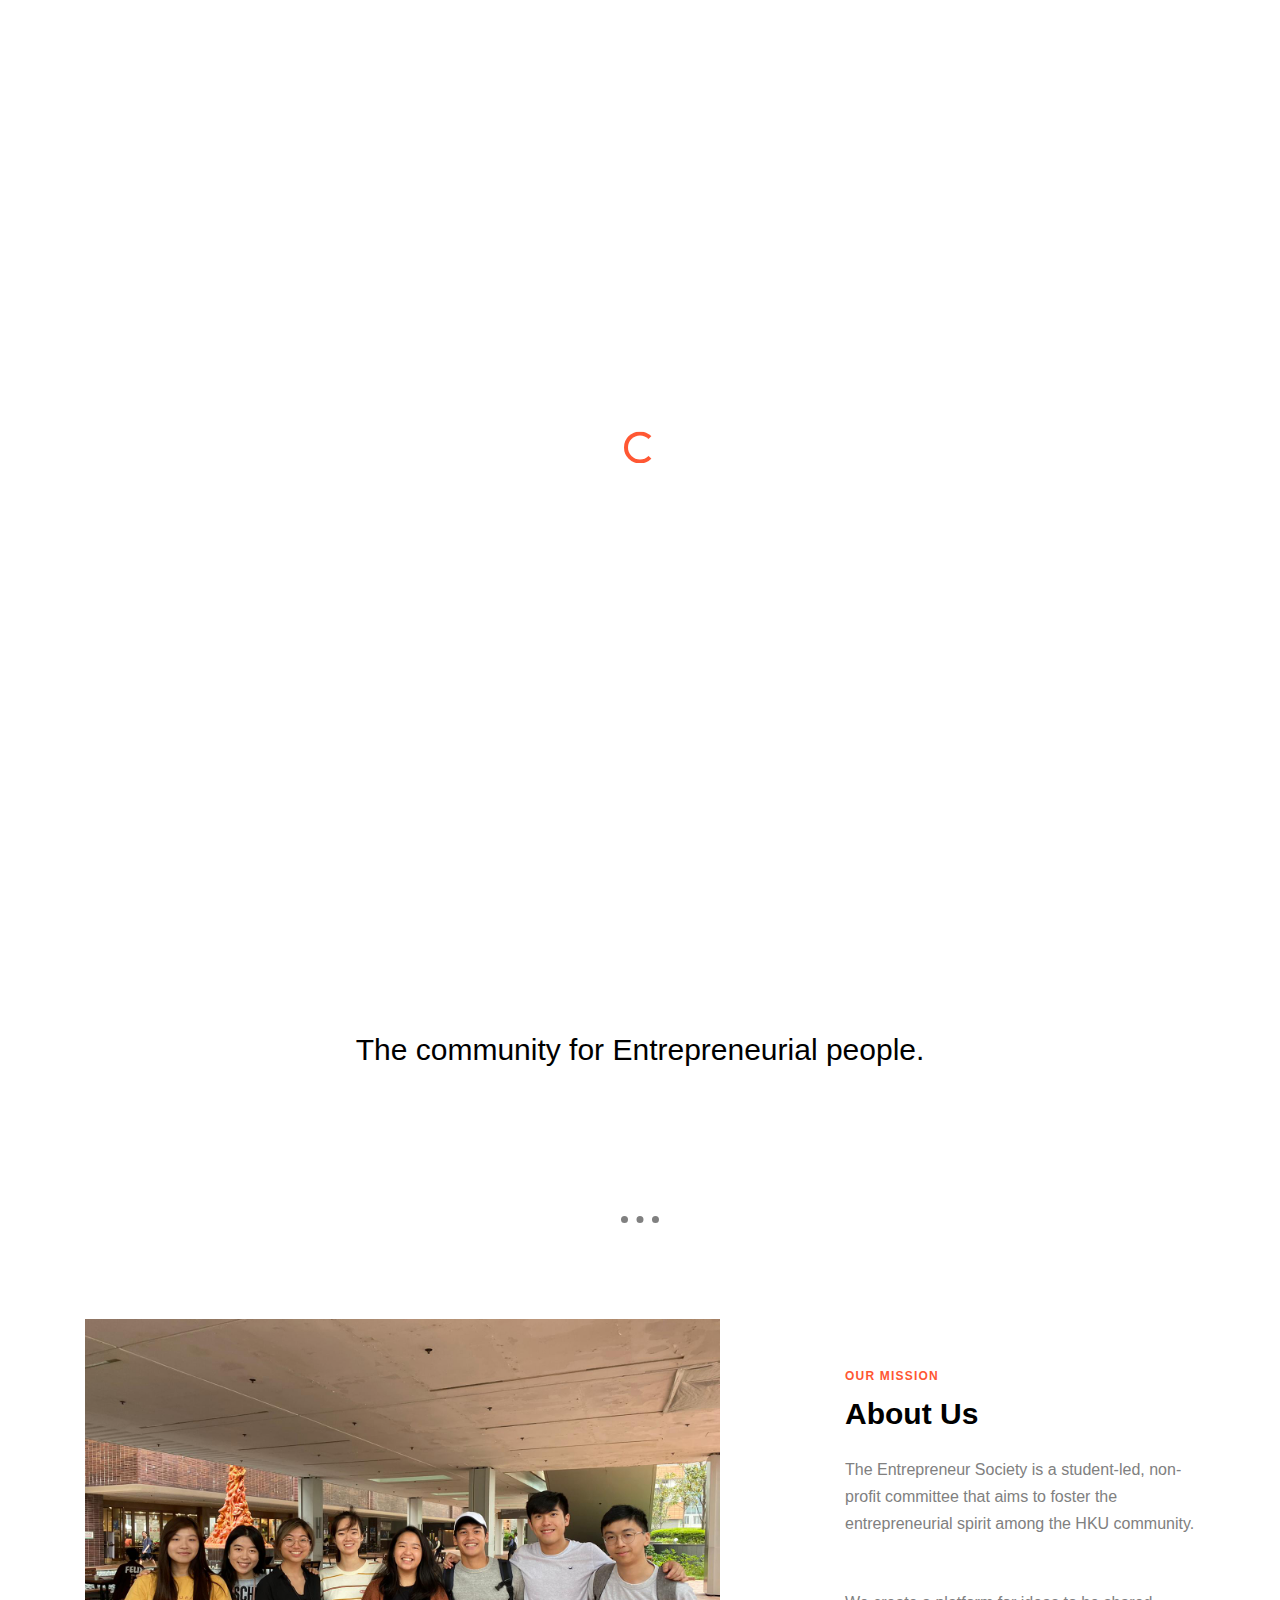
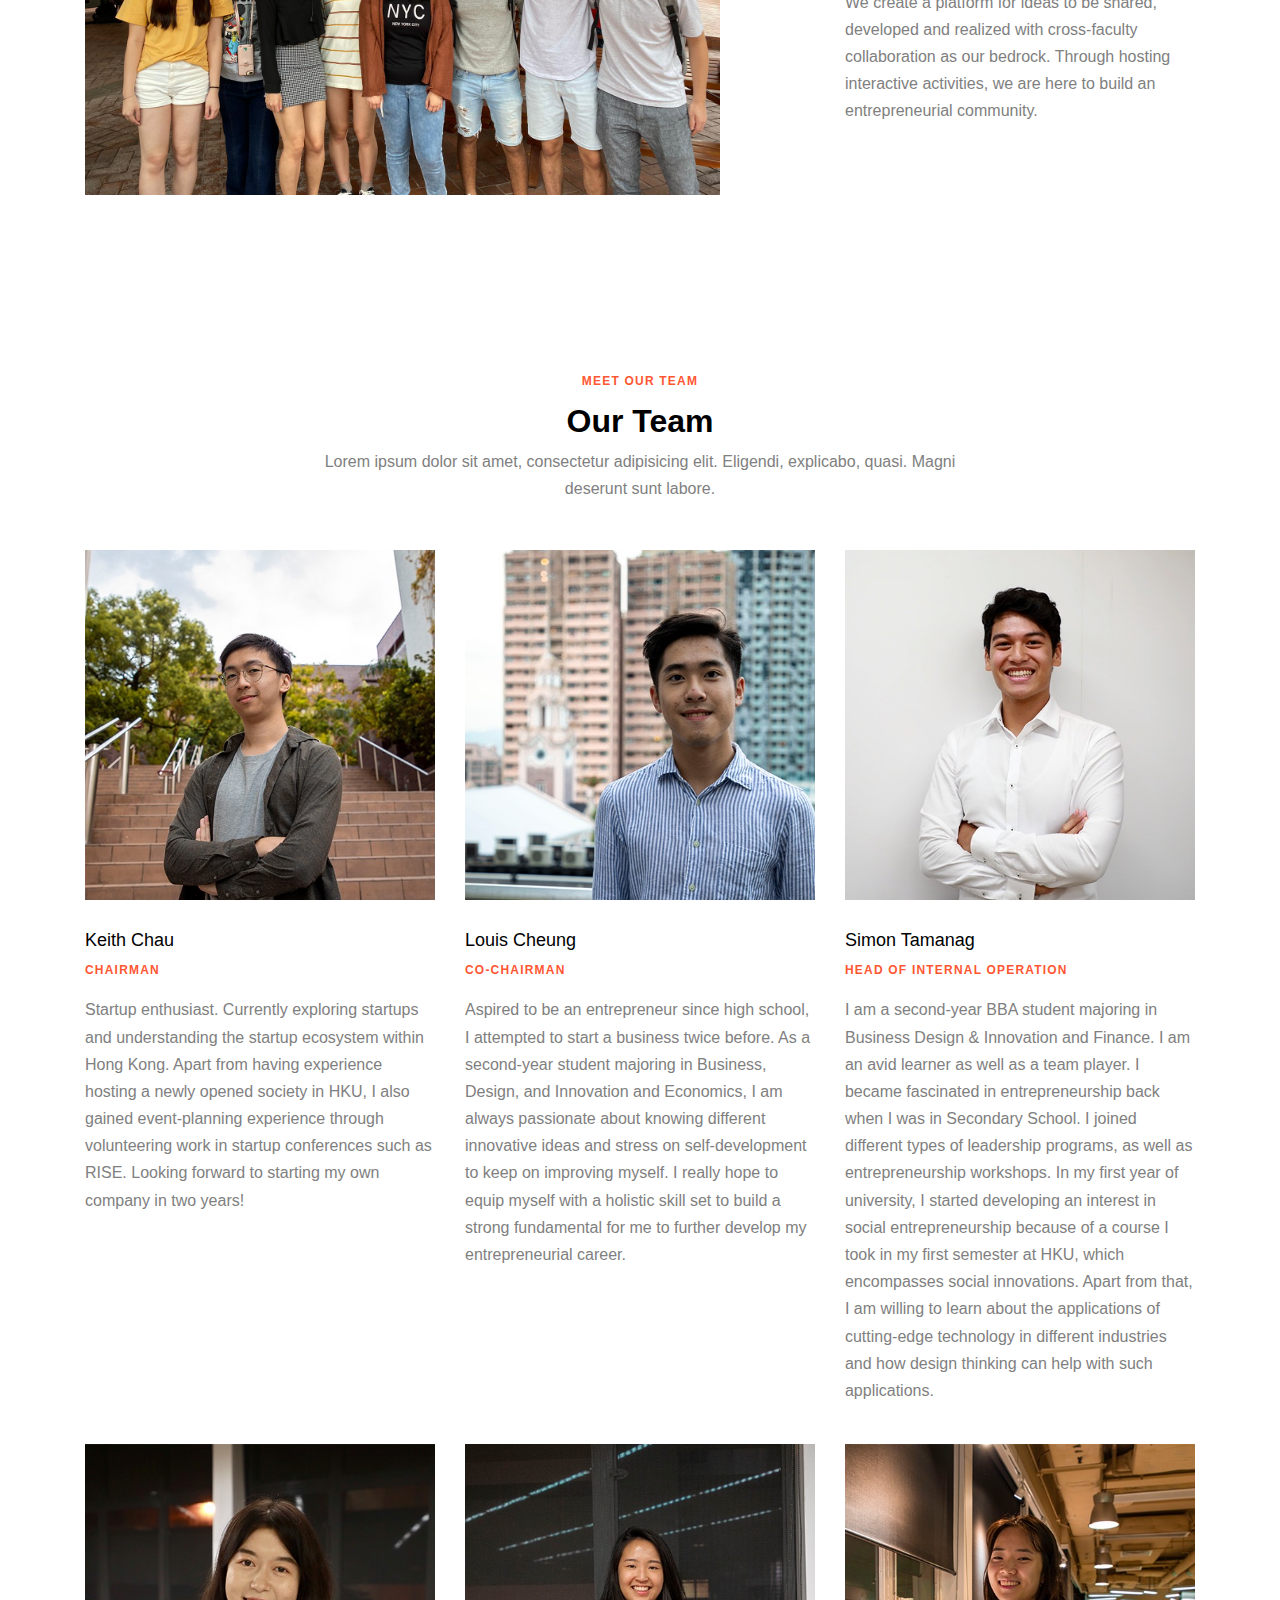
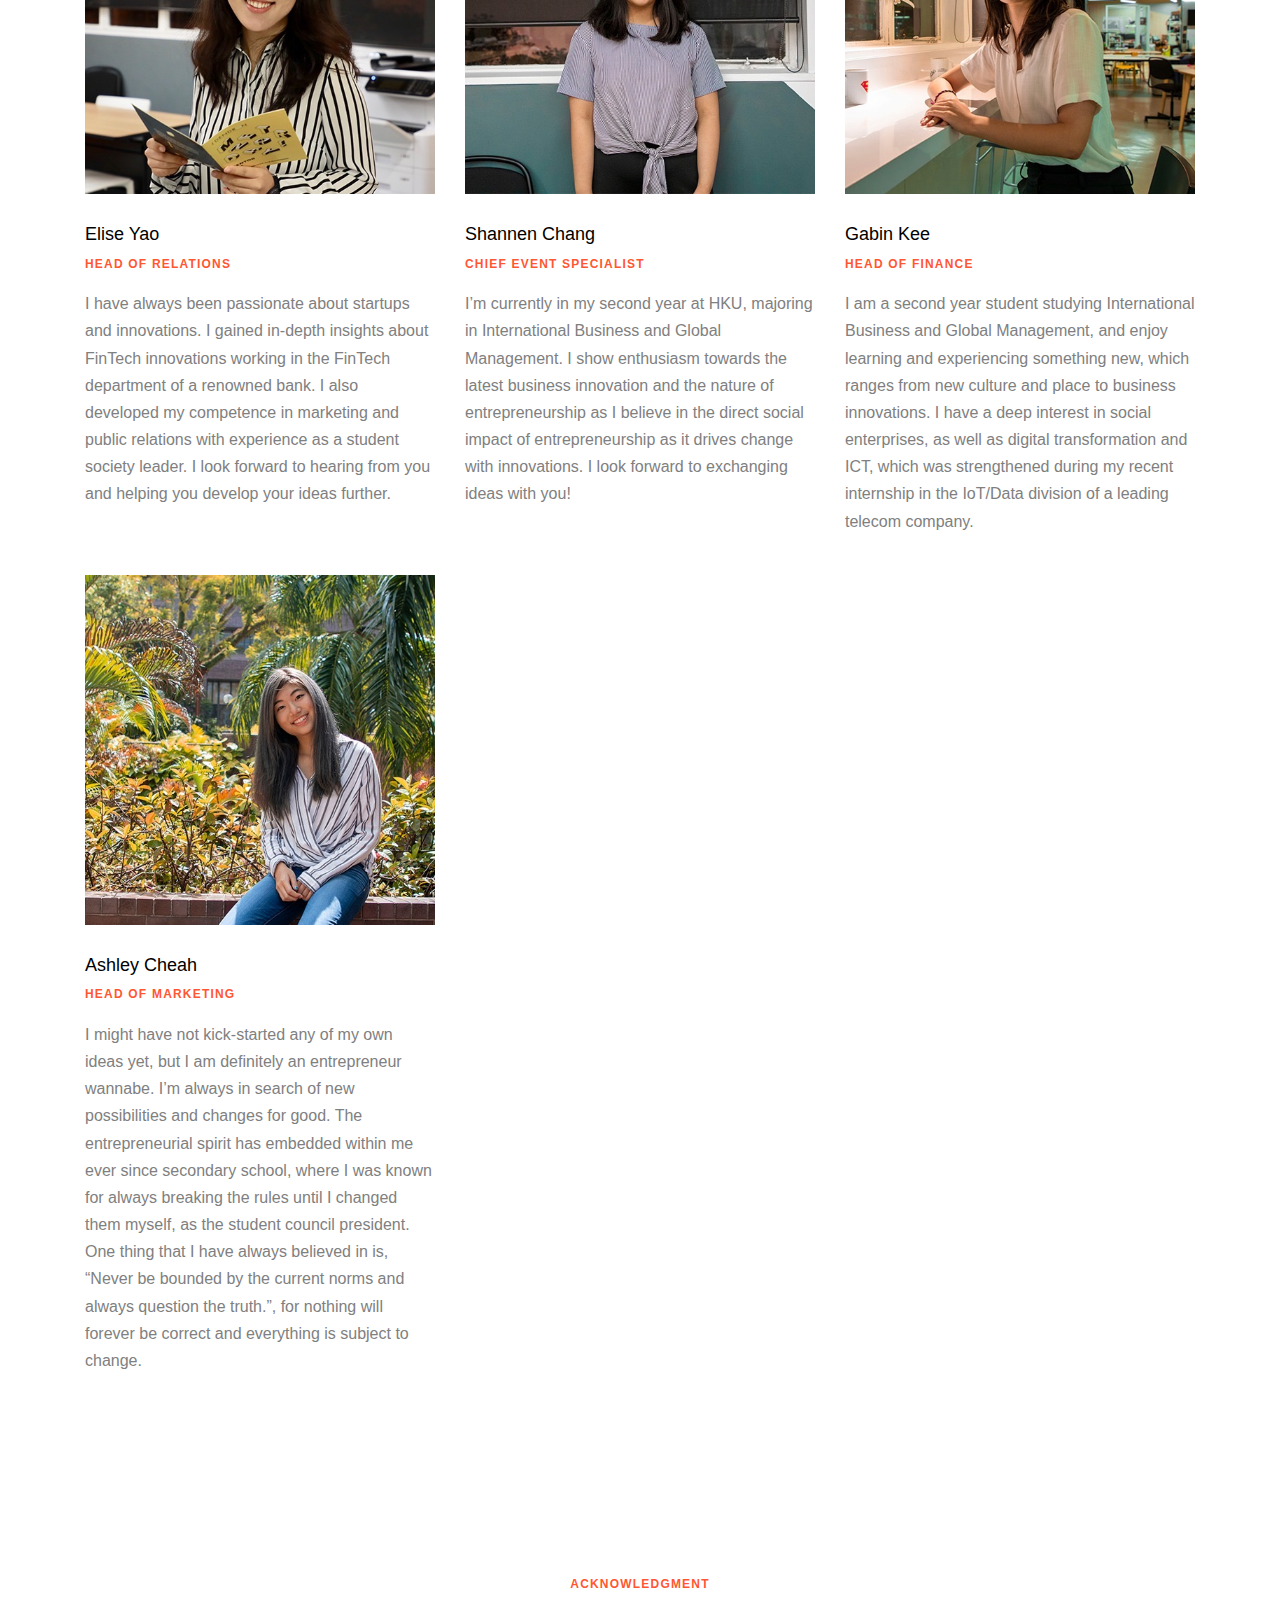
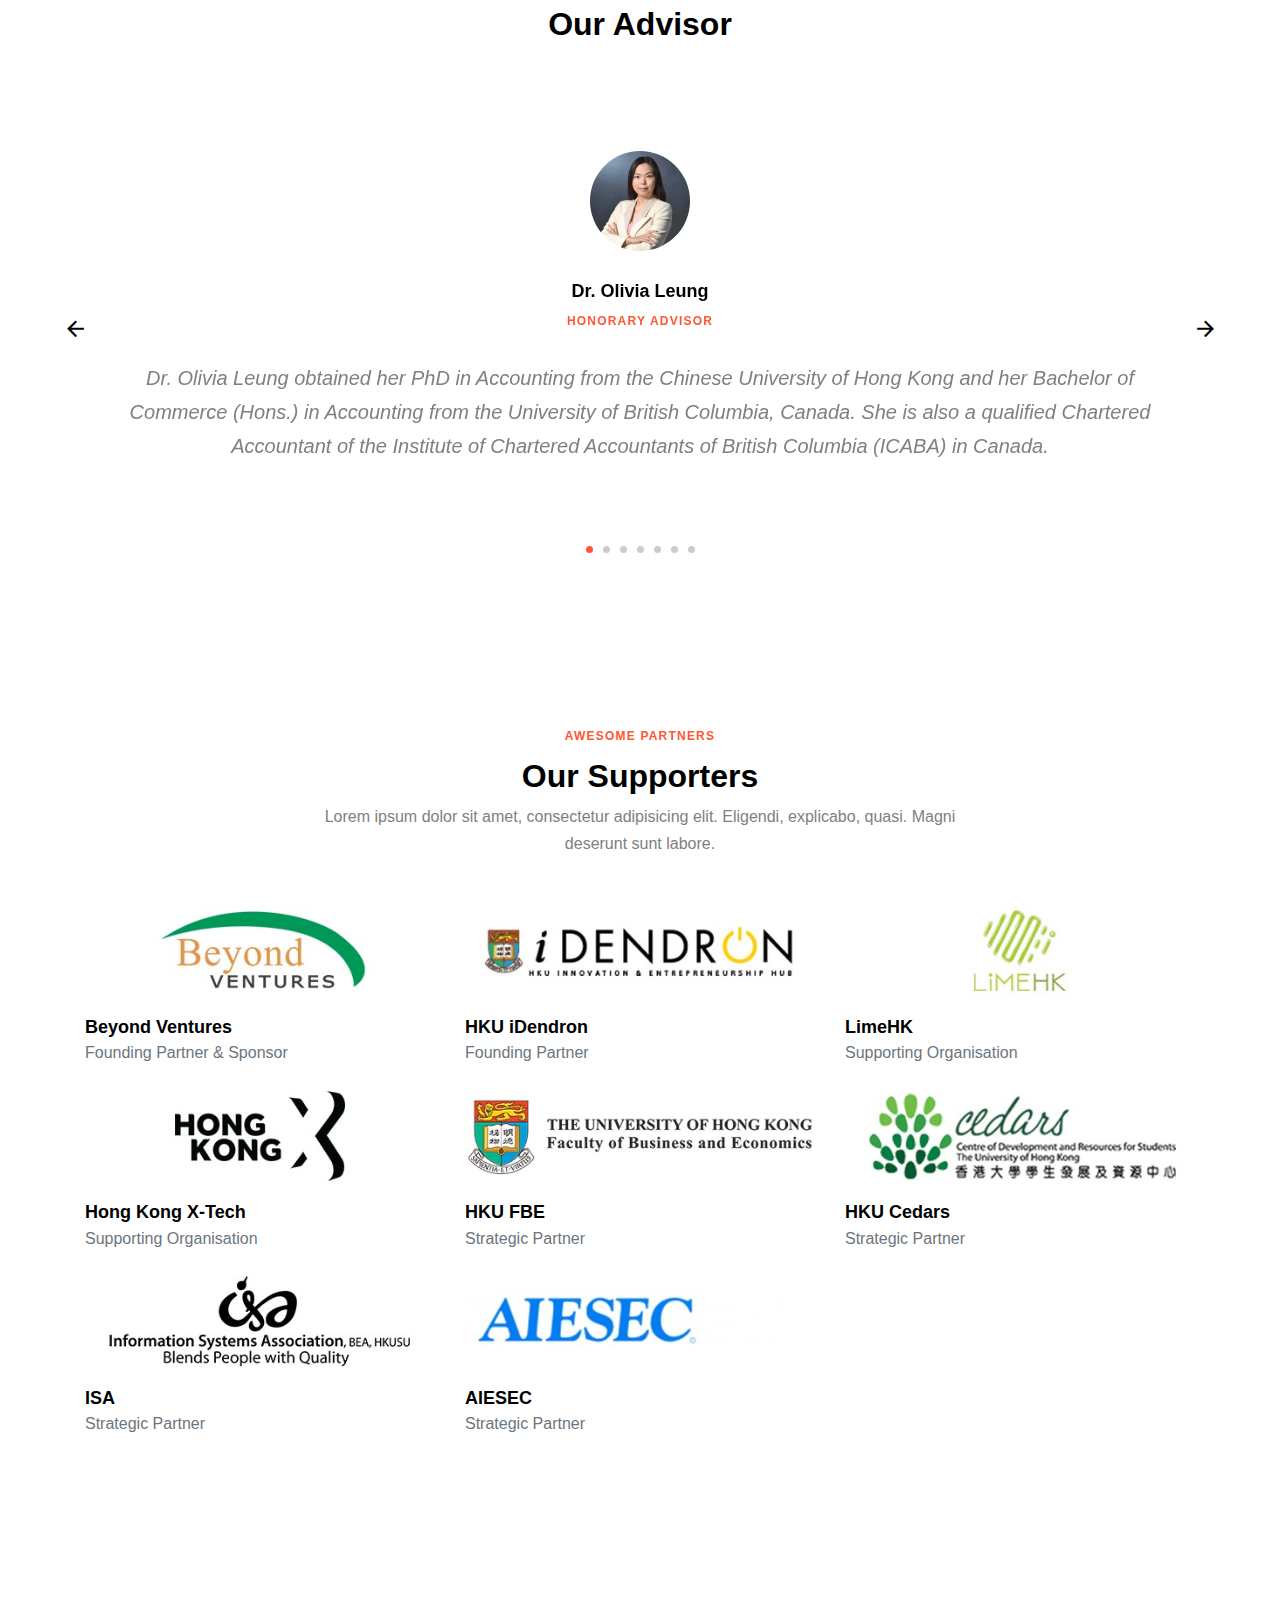
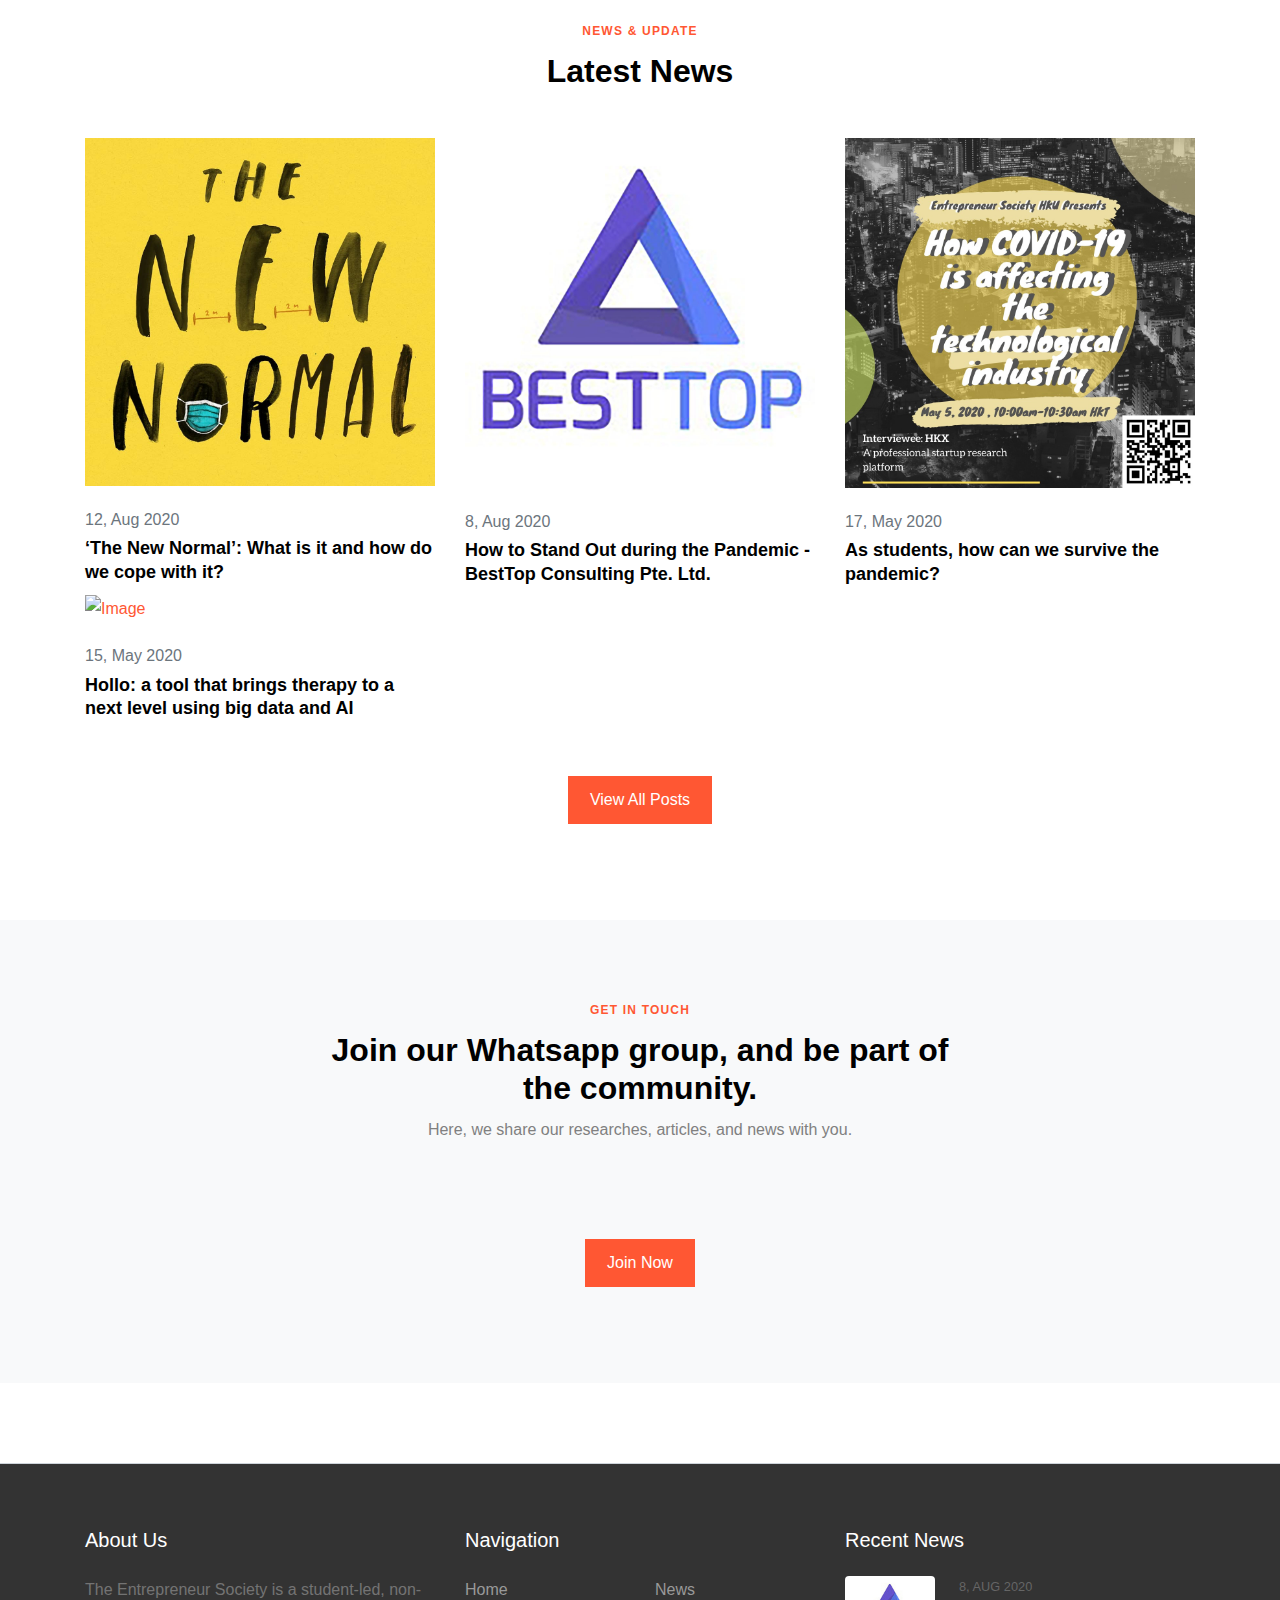
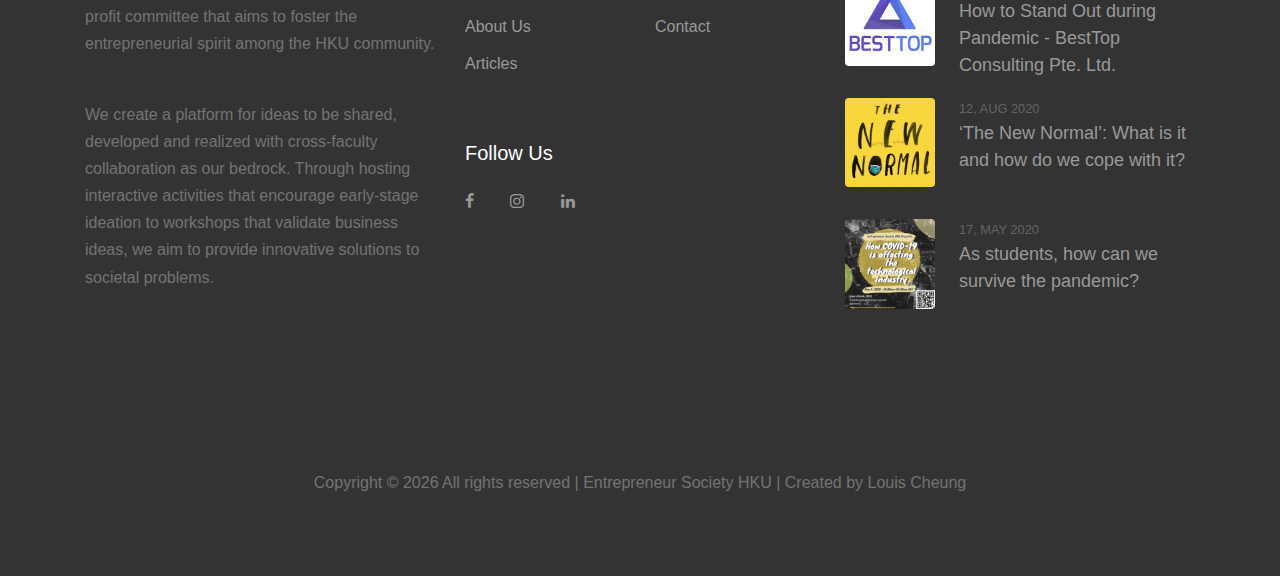
==== index.html @ 62833ae1 "FINALISED" ====
<!DOCTYPE html>
<html lang="en">

<head>
  <title>ESo Official Website</title>
  <meta charset="utf-8">
  <meta name="viewport" content="width=device-width, initial-scale=1, shrink-to-fit=no">


  <meta name="description"
    content="ESo HKU is a student-led society, that builds and bond a community for entrepreneurial people. In ESo, we exchange ideas to empower each others' growth.">
  <meta name="keywords" content="The Community for Entrepreneurs.">
  <meta name="author" content="Louis Cheung">
  <meta property="og:image" content="images/eso-web.JPG">

  <link rel="stylesheet" href="https://fonts.googleapis.com/css?family=Nunito+Sans:200,300,400,700,900">
  <link rel="stylesheet" href="fonts/icomoon/style.css">
  <link rel="stylesheet" href="css/bootstrap.min.css">
  <link rel="stylesheet" href="css/magnific-popup.css">
  <link rel="stylesheet" href="css/jquery-ui.css">
  <link rel="stylesheet" href="css/owl.carousel.min.css">
  <link rel="stylesheet" href="css/owl.theme.default.min.css">
  <link rel="stylesheet" href="css/bootstrap-datepicker.css">


  <link rel="stylesheet" href="fonts/flaticon/font/flaticon.css">

  <link rel="stylesheet" href="css/aos.css">
  <link rel="stylesheet" href="css/jquery.fancybox.min.css">


  <link rel="stylesheet" href="css/style.css">

</head>

<body data-spy="scroll" data-target=".site-navbar-target" data-offset="300">

  <div id="overlayer"></div>
  <div class="loader">
    <div class="spinner-border text-primary" role="status">
      <span class="sr-only">Loading...</span>
    </div>
  </div>

  <div class="site-wrap">

    <div class="site-mobile-menu site-navbar-target">
      <div class="site-mobile-menu-header">
        <div class="site-mobile-menu-close mt-3">
          <span class="icon-close2 js-menu-toggle"></span>
        </div>
      </div>
      <div class="site-mobile-menu-body"></div>
    </div> <!-- .site-mobile-menu -->


    <div class="site-navbar-wrap">
      <div class="site-navbar-top">
        <div class="container py-3">
          <div class="row align-items-center">
            <div class="col-6">
              <a href="https://www.facebook.com/entrepreneursocietyhku/" class="p-2 pl-0"><span
                  class="icon-facebook"></span></a>
              <a href="http://linkedin.com/company/entrepreneur-society-hku" class="p-2 pl-0"><span
                  class="icon-linkedin"></span></a>
              <a href="https://instagram.com/eso_hku?igshid=1grmhpwdjvrqf" class="p-2 pl-0"><span class="icon-instagram"
                  href=""></span></a>
            </div>
            <div class="col-6">
              <div class="d-flex ml-auto">
                <a href="#" class="d-flex align-items-center ml-auto mr-4">
                  <span class="icon-envelope mr-2"></span>
                  <span class="d-none d-md-inline-block">entrepreneursocietyhku@gmail.com</span>
                </a>

              </div>
            </div>
          </div>
        </div>
      </div>

      <div class="site-navbar site-navbar-target js-sticky-header">
        <div class="container">
          <div class="row align-items-center">
            <div class="col-2">
              <h1 class="my-0 site-logo"><a href="index.html">Entrepreneur Society HKU</a></h1>
            </div>
            <div class="col-10">
              <nav class="site-navigation text-right" role="navigation">
                <div class="container">
                  <div class="d-inline-block d-lg-none ml-md-0 mr-auto py-3"><a href="#"
                      class="site-menu-toggle js-menu-toggle text-white"><span class="icon-menu h3"></span></a></div>

                  <ul class="site-menu main-menu js-clone-nav d-none d-lg-block">
                    <li>
                      <a href="#home-section" class="nav-link">Home</a>
                    </li>
                    <li class="has-children">
                      <a href="#about-section" class="nav-link">About Us</a>
                    </li>
                    <li>
                      <a href="#" onClick="window.open('articles.html', '_self')">Articles</a>
                    </li>
                    <li><a href="./#news-section" class="nav-link">News</a></li>
                    <li><a href="#contact-section" class="nav-link">Contact</a></li>
                  </ul>
                </div>
              </nav>
            </div>
          </div>
        </div>
      </div>
    </div>

    <!-- end of header -->

    <div class="site-blocks-cover overlay" style="background-image: url(images/eso-web.JPG);" data-aos="fade"
      data-stellar-background-ratio="0.5" id="home-section">
      <div class="container">
        <div class="row align-items-center text-center justify-content-center">
          <div class="col-md-8">
            <h1 class="text-uppercase">Welcome to ESo</h1>
            <span class="sub-text mb-3 d-block"><em>where <u>ideas</u> are exchanged. </em></span>
          </div>
        </div>
      </div>
    </div>

    <p class="tag-line">The community for Entrepreneurial people.</p>
    <hr class="dots">

    <div class="site-section about-section" id="about-section">
      <div class="container">
        <div class="row align-items-center mb-5 pb-5">
          <div class="col-lg-7 img-years mb-5 mb-lg-0">
            <img src="images/eso(3).jpg" alt="Image" class="img-fluid">
          </div>
          <div class="col-lg-4 ml-auto">
            <span class="sub-title">Our Mission</span>
            <h3 class="mb-4">About Us</h3>
            <p class="mb-4">The Entrepreneur Society is a student-led, non-profit committee that aims to foster the
              entrepreneurial spirit among the HKU community.</p>
            <br>
            <p class="mb-4">We create a platform for ideas to be shared, developed and realized with cross-faculty
              collaboration as our bedrock. Through hosting interactive activities, we are here to build an
              entrepreneurial community.</p>
          </div>
        </div>
      </div>


      <div class="site-section" id="our-team-section">
        <div class="container">
          <div class="row justify-content-center">
            <div class="col-md-7 text-center">
              <span class="sub-title">Meet Our Team</span>
              <h2 class="font-weight-bold text-black">Our Team</h2>
              <p class="mb-5">Lorem ipsum dolor sit amet, consectetur adipisicing elit. Eligendi, explicabo, quasi.
                Magni deserunt sunt labore.</p>
            </div>
          </div>

          <div class="row">

            <div class="col-lg-4 col-md-6 mb-4">
              <div class="person">
                <div class="bio-img">
                  <figure>
                    <img src="images/keith.JPG" alt="Image" class="img-fluid">
                  </figure>
                  <div class="social">
                    <a href="https://www.facebook.com/profile.php?id=100007747129281"><span
                        class="icon-facebook"></span></a>
                    <a href="https://www.linkedin.com/in/keithch"><span class="icon-linkedin"></span></a>
                    <a href="https://instagram.com/keithchau_?igshid=o53jv9cszwpg"><span
                        class="icon-instagram"></span></a>
                  </div>
                </div>
                <h2>Keith Chau</h2>
                <span class="sub-title d-block mb-3">Chairman</span>
                <p>Startup enthusiast. Currently exploring startups and understanding the startup ecosystem within Hong
                  Kong. Apart from having experience hosting a newly opened society in HKU, I also gained event-planning
                  experience through volunteering
                  work in startup conferences such as RISE. Looking forward to starting my own company in two years!</p>
              </div>
            </div>

            <div class="col-lg-4 col-md-6 mb-4">
              <div class="person">
                <div class="bio-img">
                  <figure>
                    <img src="images/louis.JPG" alt="Image" class="img-fluid">
                  </figure>
                  <div class="social">
                    <a href="https://www.facebook.com/louis.cheung.5832"><span class="icon-facebook"></span></a>
                    <a href="https://www.linkedin.com/in/louis-cheung-589673179"><span class="icon-linkedin"></span></a>
                    <a href="https://www.instagram.com/storyofclt/"><span class="icon-instagram"></span></a>
                  </div>
                </div>
                <h2>Louis Cheung</h2>
                <span class="sub-title d-block mb-3">Co-Chairman</span>
                <p>Aspired to be an entrepreneur since high school, I attempted to start a business twice before. As a
                  second-year student majoring in Business, Design, and Innovation and Economics, I am always passionate
                  about knowing different
                  innovative ideas and stress on self-development to keep on improving myself. I really hope to equip
                  myself with a holistic skill set to build a strong fundamental for me to further develop my
                  entrepreneurial career.</p>

              </div>
            </div>

            <div class="col-lg-4 col-md-6 mb-4">
              <div class="person">
                <div class="bio-img">
                  <figure>
                    <img src="images/simon.JPG" alt="Image" class="img-fluid">
                  </figure>
                  <div class="social">
                    <a href="https://www.facebook.com/simon.tamang.18"><span class="icon-facebook"></span></a>
                    <a href="https://www.linkedin.com/in/simontamang23/"><span class="icon-linkedin"></span></a>
                    <a href="https://www.instagram.com/simon_t_23/"><span class="icon-instagram"></span></a>
                  </div>
                </div>
                <h2>Simon Tamanag</h2>
                <span class="sub-title d-block mb-3">Head of Internal Operation</span>
                <p>I am a second-year BBA student majoring in Business Design & Innovation and Finance. I am an avid
                  learner as well as a team player. I became fascinated in entrepreneurship back when I was in Secondary
                  School. I joined different types
                  of leadership programs, as well as entrepreneurship workshops. In my first year of university, I
                  started developing an interest in social entrepreneurship because of a course I took in my first
                  semester at HKU, which encompasses social
                  innovations. Apart from that, I am willing to learn about the applications of cutting-edge technology
                  in different industries and how design thinking can help with such applications. </p>
              </div>
            </div>

            <div class="col-lg-4 col-md-6 mb-4">
              <div class="person">
                <div class="bio-img">
                  <figure>
                    <img src="images/elise.JPG" alt="Image" class="img-fluid">
                  </figure>
                  <div class="social">
                    <a href="https://www.facebook.com/elise.yao.58"><span class="icon-facebook"></span></a>
                    <a href="https://www.linkedin.com/in/yaolanjun/"><span class="icon-linkedin"></span></a>
                    <a href="https://www.instagram.com/eliseyao/"><span class="icon-instagram"></span></a>
                  </div>
                </div>
                <h2>Elise Yao</h2>
                <span class="sub-title d-block mb-3">Head of Relations</span>
                <p>I have always been passionate about startups and innovations. I gained in-depth insights about
                  FinTech innovations working in the FinTech department of a renowned bank. I also developed my
                  competence in marketing and public relations
                  with experience as a student society leader. I look forward to hearing from you and helping you
                  develop your ideas further.</p>
              </div>
            </div>

            <div class="col-lg-4 col-md-6 mb-4">
              <div class="person">
                <div class="bio-img">
                  <figure>
                    <img src="images/shannen.JPG" alt="Image" class="img-fluid">
                  </figure>
                  <div class="social">
                    <a href="https://www.facebook.com/shannenchang63"><span class="icon-facebook"></span></a>
                    <a href="https://www.linkedin.com/in/shannen-chang-2b8b42184/"><span
                        class="icon-linkedin"></span></a>
                    <a href="https://www.instagram.com/shannenchangg/"><span class="icon-instagram"></span></a>
                  </div>
                </div>
                <h2>Shannen Chang</h2>
                <span class="sub-title d-block mb-3">Chief Event Specialist</span>
                <p>I’m currently in my second year at HKU, majoring in International Business and Global Management. I
                  show enthusiasm towards the latest business innovation and the nature of entrepreneurship as I believe
                  in the direct social impact of
                  entrepreneurship as it drives change with innovations. I look forward to exchanging ideas with you!
                </p>
              </div>
            </div>

            <div class="col-lg-4 col-md-6 mb-4">
              <div class="person">
                <div class="bio-img">
                  <figure>
                    <img src="images/gabin.JPG" alt="Image" class="img-fluid">
                  </figure>
                  <div class="social">
                    <a href="https://www.facebook.com/profile.php?id=100008956922312"><span
                        class="icon-facebook"></span></a>
                    <a href="https://www.linkedin.com/in/gabin-kee-0b5166190/"><span class="icon-linkedin"></span></a>
                    <a href="https://www.instagram.com/gabinkeethekey/"><span class="icon-instagram"></span></a>
                  </div>
                </div>
                <h2>Gabin Kee</h2>
                <span class="sub-title d-block mb-3">Head of Finance</span>
                <p>I am a second year student studying International Business and Global Management, and enjoy learning
                  and experiencing something new, which ranges from new culture and place to business innovations. I
                  have a deep interest in social
                  enterprises, as well as digital transformation and ICT, which was strengthened during my recent
                  internship in the IoT/Data division of a leading telecom company.</p>

              </div>
            </div>
            <div class="col-lg-4 col-md-6 mb-4">
              <div class="person">
                <div class="bio-img">
                  <figure>
                    <img src="images/ash.JPG" alt="Image" class="img-fluid">
                  </figure>
                  <div class="social">
                    <a href="https://www.facebook.com/ashley.pshell"><span class="icon-facebook"></span></a>
                    <a href="https://www.instagram.com/immafreakingpotato/"><span class="icon-instagram"></span></a>
                  </div>
                </div>
                <h2>Ashley Cheah</h2>
                <span class="sub-title d-block mb-3">Head of Marketing</span>
                <p>I might have not kick-started any of my own ideas yet, but I am definitely an entrepreneur wannabe.
                  I’m always in search of new possibilities and changes for good. The entrepreneurial spirit has
                  embedded within me ever since secondary
                  school, where I was known for always breaking the rules until I changed them myself, as the student
                  council president. One thing that I have always believed in is, “Never be bounded by the current norms
                  and always question the truth.”,
                  for nothing will forever be correct and everything is subject to change. </p>

              </div>
            </div>
          </div>
        </div>
      </div>

      <div class="container site-section block-13 testimonial-wrap">

        <div class="row">
          <div class="col-12 text-center">
            <span class="sub-title">Acknowledgment</span>
            <h2 class="font-weight-bold text-black mb-5">Our Advisor</h2>
          </div>
        </div>

        <div class="nonloop-block-13 owl-carousel">

          <div class="testimony px-5">
            <img src="images/olivia-leung.jpg" alt="Image" class="img-fluid">
            <h3>Dr. Olivia Leung</h3>
            <span class="sub-title">Honorary Advisor</span>
            <p><em>Dr. Olivia Leung obtained her PhD in Accounting from the Chinese University of Hong Kong and her
                Bachelor of Commerce (Hons.) in Accounting from the University of British Columbia, Canada. She is also
                a qualified Chartered Accountant
                of the Institute of Chartered Accountants of British Columbia (ICABA) in Canada. </em></p>
          </div>

          <div class="testimony px-5">
            <img src="images/christophe.jpeg" alt="Image" class="img-fluid">
            <h3>Mr. Christophe Viguerie</h3>
            <span class="sub-title">Honorary Advisory</span>
            <p><em>Accelerating innovative startups by connecting ideas to resources and capital. 25 years strategist,
                business development and company Director. Seasoned and passionate entrepreneur.</em></p>
          </div>

          <div class="testimony px-5">
            <img src="images/winnie-leung.jpg" alt="Image" class="img-fluid">
            <h3>Dr. Winnie Leung</h3>
            <span class="sub-title">Honorary Advisor</span>
            <p><em>Dr. Winnie Leung joined HKU in 2010. She is a CPA in Hong Kong with practical experience in banking
                and accounting. She has been the Programme Coordinator of "Business Consulting Practicum" which provides
                real-life consulting
                experience to undergraduate students.</em></p>
          </div>

          <div class="testimony px-5">
            <img src="images/rocky.jpg" alt="Image" class="img-fluid">
            <h3>Dr. Rocky Law</h3>
            <span class="sub-title">Advisor</span>
            <p><em>Dr. Law is founding member of the Hong Kong Business Angel Network and a member of the HOng Kong
                Biotechnology Organization.</em></p>
          </div>
          <div class="testimony px-5">
            <img src="images/joseph.jpeg" alt="Image" class="img-fluid">
            <h3>Mr. Joseph Chan</h3>
            <span class="sub-title">Advisor</span>
            <p><em>Program director of HKU FBE Major Business, Design, and Innovation. He is also the alumnus of HKU in
                master of architecture.</em></p>
          </div>
          <div class="testimony px-5">
            <img src="images/samsonGor.jpeg" alt="Image" class="img-fluid">
            <h3>Mr. Samson Lam</h3>
            <span class="sub-title">Technology Student Advisor</span>
            <p><em>Samson is a HKU Computer Science student who is eager to gain a more detailed understanding of
                Technology. Believing in joining various programmes and competitions, he can have a chance to pursue the
                advanced technology. He will surely unravel the knowledge diligently and make contributions to the
                discipline for the betterment of Technology. </em></p>
          </div>
          <div class="testimony px-5">
            <img src="images/ariel.jpeg" alt="Image" class="img-fluid">
            <h3>Ms. Ariel Wong</h3>
            <span class="sub-title">Publication Student Advisor</span>
            <p><em>Ariel is a HKU Law student who is eager to gain a more detailed understanding of Technology.
                Believing in joining various programmes and competitions, he can have a chance to pursue the advanced
                technology. He will surely unravel the knowledge diligently and make contributions to the discipline for
                the betterment of Technology. </em></p>
          </div>
        </div>
      </div>


      <div class="site-section" id="projects-section">
        <div class="container">
          <div class="row justify-content-center">
            <div class="col-md-7 text-center">
              <span class="sub-title">Awesome Partners</span>
              <h2 class="font-weight-bold text-black">Our Supporters</h2>
              <p class="mb-5">Lorem ipsum dolor sit amet, consectetur adipisicing elit. Eligendi, explicabo, quasi.
                Magni deserunt sunt labore.</p>
            </div>
          </div>
          <div class="row">
            <div class="col-lg-4 col-md-6 mb-4 project-entry">
              <a href="images/Beyond-Ventures.jpeg" class="d-block figure" data-fancybox="gallery">
                <img src="images/Beyond-Ventures.jpeg" alt="Image" class="img-fluid">
              </a>
              <h3 class="mb-0"><a href="#">Beyond Ventures</a></h3>
              <span class="text-muted">Founding Partner & Sponsor</span>
            </div>
            <div class="col-lg-4 col-md-6 mb-4 project-entry">
              <a href="images/iDendron.jpeg" class="d-block figure" data-fancybox="gallery">
                <img src="images/iDendron.jpeg" alt="Image" class="img-fluid">
              </a>
              <h3 class="mb-0"><a href="#">HKU iDendron</a></h3>
              <span class="text-muted">Founding Partner</span>
            </div>
            <div class="col-lg-4 col-md-6 mb-4 project-entry">
              <a href="images/LimeHK.jpeg" class="d-block figure" data-fancybox="gallery">
                <img src="images/LimeHK.jpeg" alt="Image" class="img-fluid">
              </a>
              <h3 class="mb-0"><a href="#">LimeHK</a></h3>
              <span class="text-muted">Supporting Organisation</span>
            </div>

            <div class="col-lg-4 col-md-6 mb-4 project-entry">
              <a href="images/HKX.jpeg" class="d-block figure" data-fancybox="gallery">
                <img src="images/HKX.jpeg" alt="Image" class="img-fluid">
              </a>
              <h3 class="mb-0"><a href="#">Hong Kong X-Tech</a></h3>
              <span class="text-muted">Supporting Organisation</span>
            </div>
            <div class="col-lg-4 col-md-6 mb-4 project-entry">
              <a href="images/FBE.jpeg" class="d-block figure" data-fancybox="gallery">
                <img src="images/FBE.jpeg" alt="Image" class="img-fluid">
              </a>
              <h3 class="mb-0"><a href="#">HKU FBE</a></h3>
              <span class="text-muted">Strategic Partner</span>
            </div>
            <div class="col-lg-4 col-md-6 mb-4 project-entry">
              <a href="images/Cedars.jpeg" class="d-block figure" data-fancybox="gallery">
                <img src="images/Cedars.jpeg" alt="Image" class="img-fluid">
              </a>
              <h3 class="mb-0"><a href="#">HKU Cedars</a></h3>
              <span class="text-muted">Strategic Partner</span>
            </div>
            <div class="col-lg-4 col-md-6 mb-4 project-entry">
              <a href="images/ISA.jpeg" class="d-block figure" data-fancybox="gallery">
                <img src="images/ISA.jpeg" alt="Image" class="img-fluid">
              </a>
              <h3 class="mb-0"><a href="#">ISA</a></h3>
              <span class="text-muted">Strategic Partner</span>
            </div>
            <div class="col-lg-4 col-md-6 mb-4 project-entry">
              <a href="images/Aiesec.jpeg" class="d-block figure" data-fancybox="gallery">
                <img src="images/Aiesec.jpeg" alt="Image" class="img-fluid">
              </a>
              <h3 class="mb-0"><a href="#">AIESEC</a></h3>
              <span class="text-muted">Strategic Partner</span>
            </div>
          </div>
        </div>
      </div>




      <div class="site-section" id="news-section">
        <div class="container">
          <div class="row">
            <div class="col-12 text-center">
              <span class="sub-title">News &amp; Update</span>
              <h2 class="font-weight-bold text-black mb-5">Latest News</h2>
            </div>
          </div>
          <div class="row mb-5">
            <div class="col-lg-4 col-md-6 mb-4 mb-lg-0 post-entry">
              <a href="newNormal.html" class="d-block figure">
                <img src="images/newNormal.jpg" alt="Image" class="img-fluid">
              </a>
              <span class="text-muted d-block mb-1">12, Aug 2020</span>
              <h3><a href="newNormal.html">‘The New Normal’: What is it and how do we cope with it?</a></h3>
            </div>
            <div class="col-lg-4 col-md-6 mb-4 mb-lg-0 post-entry">
              <a href="bestTop.html" class="d-block figure post-img">
                <img src="images/bestTop.jpg" alt="Image" class="img-fluid">
              </a>
              <span class="text-muted d-block mb-1">8, Aug 2020</span>
              <h3><a href="bestTop.html">How to Stand Out during the Pandemic - BestTop Consulting Pte. Ltd.</a></h3>
            </div>
            <div class="col-lg-4 col-md-6 mb-4 mb-lg-0 post-entry">
              <a href="hkx.html" class="d-block figure">
                <img src="images/hkx-interview.jpeg" alt="Image" class="img-fluid">
              </a>
              <span class="text-muted d-block mb-1">17, May 2020</span>
              <h3><a href="hkx.html">As students, how can we survive the pandemic?</a></h3>
            </div>
            <div class="col-lg-4 col-md-6 mb-4 mb-lg-0 post-entry">
              <a href="hollo.html" class="d-block figure">
                <img src="images/hollow-poster.jpg" alt="Image" class="img-fluid">
              </a>
              <span class="text-muted d-block mb-1">15, May 2020</span>
              <h3><a href="hollo.html">Hollo: a tool that brings therapy to a next level using big data and AI</a></h3>
            </div>


          </div>
          <div class="row mt-5 text-center">
            <div class="col-12">
              <p><a href="articles.html" class="btn btn-primary btn-lg rounded-0">View All Posts</a></p>
            </div>
          </div>
        </div>
      </div>

      <div class="site-section bg-light" id="contact-section">
        <div class="container">
          <div class="row justify-content-center">
            <div class="col-md-7 text-center">
              <span class="sub-title">Get In Touch</span>
              <h2 class="font-weight-bold text-black">Join our Whatsapp group, and be part of the community.</h2>
              <p class="mb-5">Here, we share our researches, articles, and news <b>with you</b>.</p>
            </div>
          </div>
          <div class="row mt-5 text-center">
            <div class="col-12">

              <p><a href="https://chat.whatsapp.com/LBOgXQapFceEFOoRw3ofPs"
                  class="btn btn-primary btn-lg rounded-0">Join Now</a></p>

            </div>
          </div>
        </div>
      </div>
    </div>
  </div>


  <!-- start of footer -->

  <footer class="site-footer border-top">
    <div class="container">
      <div class="row">
        <div class="col-lg-4 mb-5 mb-lg-0">
          <div class="row mb-5">
            <div class="col-12">
              <h3 class="footer-heading mb-4">About Us</h3>
              <p>The Entrepreneur Society is a student-led, non-profit committee that aims to foster the entrepreneurial
                spirit among the HKU community. </p>
              <br>
              <p>We create a platform for ideas to be shared, developed and realized with cross-faculty collaboration as
                our bedrock. Through hosting interactive activities that encourage early-stage ideation to workshops
                that validate business ideas, we aim to provide innovative solutions to societal problems.</p>

            </div>
          </div>


        </div>
        <div class="col-lg-4">

          <div class="row mb-5">
            <div class="col-md-12">
              <h3 class="footer-heading mb-4">Navigation</h3>
            </div>
            <div class="col-md-6 col-lg-6">
              <ul class="list-unstyled">
                <li><a href="index.html">Home</a></li>
                <li><a href="#about-section">About Us</a></li>
                <li><a href="#" onClick="window.open('articles.html', '_self')">Articles</a></li>
              </ul>
            </div>
            <div class="col-md-6 col-lg-6">
              <ul class="list-unstyled">
                <li><a href="#news-section">News</a></li>
                <li><a href="#contact-section">Contact</a></li>
              </ul>
            </div>
          </div>

          <div class="row">
            <div class="col-md-12">
              <h3 class="footer-heading mb-4">Follow Us</h3>

              <div>
                <a href="https://www.facebook.com/entrepreneursocietyhku/" class="pl-0 pr-3"><span
                    class="icon-facebook"></span></a>
                <a href="https://instagram.com/eso_hku?igshid=1grmhpwdjvrqf" class="pl-3 pr-3"><span
                    class="icon-instagram"></span></a>
                <a href="https://www.linkedin.com/company/26598823" class="pl-3 pr-3"><span
                    class="icon-linkedin"></span></a>
              </div>
            </div>
          </div>
        </div>


        <div class="col-lg-4 mb-5 mb-lg-0">

          <div class="mb-5">
            <h3 class="footer-heading mb-4">Recent News</h3>
            <div class="block-25">
              <ul class="list-unstyled">
                <li class="mb-3">
                  <a href="bestTop.html" class="d-flex">
                    <figure class="image mr-4">
                      <img src="images/bestTop.jpg" alt="" class="img-fluid">
                    </figure>
                    <div class="text">
                      <span class="small text-uppercase date">8, Aug 2020</span>
                      <h3 class="heading font-weight-light">How to Stand Out during Pandemic - BestTop Consulting Pte. Ltd.</h3>
                    </div>
                  </a>
                </li>
                <li class="mb-3">
                  <a href="newNormal.html" class="d-flex">
                    <figure class="image mr-4">
                      <img src="images/newNormal.jpg" alt="" class="img-fluid">
                    </figure>
                    <div class="text">
                      <span class="small text-uppercase date">12, Aug 2020</span>
                      <h3 class="heading font-weight-light">‘The New Normal’: What is it and how do we cope with it?</h3>
                    </div>
                  </a>
                </li>
                <li class="mb-3">
                  <a href="hkx.html" class="d-flex">
                    <figure class="image mr-4">
                      <img src="images/hkx-interview.jpeg" alt="" class="img-fluid">
                    </figure>
                    <div class="text">
                      <span class="small text-uppercase date">17, May 2020</span>
                      <h3 class="heading font-weight-light">As students, how can we survive the pandemic?</h3>
                    </div>
                  </a>
                </li>
              </ul>
            </div>
          </div>

        </div>



      </div>

    </div>
    <div class="row pt-5 mt-5 text-center">
      <div class="col-md-12">
        <p>
          <!-- Link back to Colorlib can't be removed. Template is licensed under CC BY 3.0. -->
          Copyright &copy;
          <script>document.write(new Date().getFullYear());</script> All rights reserved | Entrepreneur Society HKU |
          Created by Louis Cheung
          <!-- Link back to Colorlib can't be removed. Template is licensed under CC BY 3.0. -->
        </p>
      </div>

    </div>

  </footer>

  <script src="js/jquery-3.3.1.min.js"></script>
  <script src="js/jquery-ui.js"></script>
  <script src="js/popper.min.js"></script>
  <script src="js/bootstrap.min.js"></script>
  <script src="js/owl.carousel.min.js"></script>
  <script src="js/jquery.countdown.min.js"></script>
  <script src="js/jquery.magnific-popup.min.js"></script>
  <script src="js/bootstrap-datepicker.min.js"></script>
  <script src="js/aos.js"></script>
  <script src="js/jquery.sticky.js"></script>
  <script src="js/jquery.easing.1.3.js"></script>

  <script src="js/jquery.fancybox.min.js"></script>
  <script src="js/main.js"></script>


</body>

</html>
---- fonts/icomoon/style.css ----
@font-face {
  font-family: 'icomoon';
  src:  url('fonts/icomoon.eot?10si43');
  src:  url('fonts/icomoon.eot?10si43#iefix') format('embedded-opentype'),
    url('fonts/icomoon.ttf?10si43') format('truetype'),
    url('fonts/icomoon.woff?10si43') format('woff'),
    url('fonts/icomoon.svg?10si43#icomoon') format('svg');
  font-weight: normal;
  font-style: normal;
}

[class^="icon-"], [class*=" icon-"] {
  /* use !important to prevent issues with browser extensions that change fonts */
  font-family: 'icomoon' !important;
  speak: none;
  font-style: normal;
  font-weight: normal;
  font-variant: normal;
  text-transform: none;
  line-height: 1;

  /* Better Font Rendering =========== */
  -webkit-font-smoothing: antialiased;
  -moz-osx-font-smoothing: grayscale;
}

.icon-asterisk:before {
  content: "\f069";
}
.icon-plus:before {
  content: "\f067";
}
.icon-question:before {
  content: "\f128";
}
.icon-minus:before {
  content: "\f068";
}
.icon-glass:before {
  content: "\f000";
}
.icon-music:before {
  content: "\f001";
}
.icon-search:before {
  content: "\f002";
}
.icon-envelope-o:before {
  content: "\f003";
}
.icon-heart:before {
  content: "\f004";
}
.icon-star:before {
  content: "\f005";
}
.icon-star-o:before {
  content: "\f006";
}
.icon-user:before {
  content: "\f007";
}
.icon-film:before {
  content: "\f008";
}
.icon-th-large:before {
  content: "\f009";
}
.icon-th:before {
  content: "\f00a";
}
.icon-th-list:before {
  content: "\f00b";
}
.icon-check:before {
  content: "\f00c";
}
.icon-close:before {
  content: "\f00d";
}
.icon-remove:before {
  content: "\f00d";
}
.icon-times:before {
  content: "\f00d";
}
.icon-search-plus:before {
  content: "\f00e";
}
.icon-search-minus:before {
  content: "\f010";
}
.icon-power-off:before {
  content: "\f011";
}
.icon-signal:before {
  content: "\f012";
}
.icon-cog:before {
  content: "\f013";
}
.icon-gear:before {
  content: "\f013";
}
.icon-trash-o:before {
  content: "\f014";
}
.icon-home:before {
  content: "\f015";
}
.icon-file-o:before {
  content: "\f016";
}
.icon-clock-o:before {
  content: "\f017";
}
.icon-road:before {
  content: "\f018";
}
.icon-download:before {
  content: "\f019";
}
.icon-arrow-circle-o-down:before {
  content: "\f01a";
}
.icon-arrow-circle-o-up:before {
  content: "\f01b";
}
.icon-inbox:before {
  content: "\f01c";
}
.icon-play-circle-o:before {
  content: "\f01d";
}
.icon-repeat:before {
  content: "\f01e";
}
.icon-rotate-right:before {
  content: "\f01e";
}
.icon-refresh:before {
  content: "\f021";
}
.icon-list-alt:before {
  content: "\f022";
}
.icon-lock:before {
  content: "\f023";
}
.icon-flag:before {
  content: "\f024";
}
.icon-headphones:before {
  content: "\f025";
}
.icon-volume-off:before {
  content: "\f026";
}
.icon-volume-down:before {
  content: "\f027";
}
.icon-volume-up:before {
  content: "\f028";
}
.icon-qrcode:before {
  content: "\f029";
}
.icon-barcode:before {
  content: "\f02a";
}
.icon-tag:before {
  content: "\f02b";
}
.icon-tags:before {
  content: "\f02c";
}
.icon-book:before {
  content: "\f02d";
}
.icon-bookmark:before {
  content: "\f02e";
}
.icon-print:before {
  content: "\f02f";
}
.icon-camera:before {
  content: "\f030";
}
.icon-font:before {
  content: "\f031";
}
.icon-bold:before {
  content: "\f032";
}
.icon-italic:before {
  content: "\f033";
}
.icon-text-height:before {
  content: "\f034";
}
.icon-text-width:before {
  content: "\f035";
}
.icon-align-left:before {
  content: "\f036";
}
.icon-align-center:before {
  content: "\f037";
}
.icon-align-right:before {
  content: "\f038";
}
.icon-align-justify:before {
  content: "\f039";
}
.icon-list:before {
  content: "\f03a";
}
.icon-dedent:before {
  content: "\f03b";
}
.icon-outdent:before {
  content: "\f03b";
}
.icon-indent:before {
  content: "\f03c";
}
.icon-video-camera:before {
  content: "\f03d";
}
.icon-image:before {
  content: "\f03e";
}
.icon-photo:before {
  content: "\f03e";
}
.icon-picture-o:before {
  content: "\f03e";
}
.icon-pencil:before {
  content: "\f040";
}
.icon-map-marker:before {
  content: "\f041";
}
.icon-adjust:before {
  content: "\f042";
}
.icon-tint:before {
  content: "\f043";
}
.icon-edit:before {
  content: "\f044";
}
.icon-pencil-square-o:before {
  content: "\f044";
}
.icon-share-square-o:before {
  content: "\f045";
}
.icon-check-square-o:before {
  content: "\f046";
}
.icon-arrows:before {
  content: "\f047";
}
.icon-step-backward:before {
  content: "\f048";
}
.icon-fast-backward:before {
  content: "\f049";
}
.icon-backward:before {
  content: "\f04a";
}
.icon-play:before {
  content: "\f04b";
}
.icon-pause:before {
  content: "\f04c";
}
.icon-stop:before {
  content: "\f04d";
}
.icon-forward:before {
  content: "\f04e";
}
.icon-fast-forward:before {
  content: "\f050";
}
.icon-step-forward:before {
  content: "\f051";
}
.icon-eject:before {
  content: "\f052";
}
.icon-chevron-left:before {
  content: "\f053";
}
.icon-chevron-right:before {
  content: "\f054";
}
.icon-plus-circle:before {
  content: "\f055";
}
.icon-minus-circle:before {
  content: "\f056";
}
.icon-times-circle:before {
  content: "\f057";
}
.icon-check-circle:before {
  content: "\f058";
}
.icon-question-circle:before {
  content: "\f059";
}
.icon-info-circle:before {
  content: "\f05a";
}
.icon-crosshairs:before {
  content: "\f05b";
}
.icon-times-circle-o:before {
  content: "\f05c";
}
.icon-check-circle-o:before {
  content: "\f05d";
}
.icon-ban:before {
  content: "\f05e";
}
.icon-arrow-left:before {
  content: "\f060";
}
.icon-arrow-right:before {
  content: "\f061";
}
.icon-arrow-up:before {
  content: "\f062";
}
.icon-arrow-down:before {
  content: "\f063";
}
.icon-mail-forward:before {
  content: "\f064";
}
.icon-share:before {
  content: "\f064";
}
.icon-expand:before {
  content: "\f065";
}
.icon-compress:before {
  content: "\f066";
}
.icon-exclamation-circle:before {
  content: "\f06a";
}
.icon-gift:before {
  content: "\f06b";
}
.icon-leaf:before {
  content: "\f06c";
}
.icon-fire:before {
  content: "\f06d";
}
.icon-eye:before {
  content: "\f06e";
}
.icon-eye-slash:before {
  content: "\f070";
}
.icon-exclamation-triangle:before {
  content: "\f071";
}
.icon-warning:before {
  content: "\f071";
}
.icon-plane:before {
  content: "\f072";
}
.icon-calendar:before {
  content: "\f073";
}
.icon-random:before {
  content: "\f074";
}
.icon-comment:before {
  content: "\f075";
}
.icon-magnet:before {
  content: "\f076";
}
.icon-chevron-up:before {
  content: "\f077";
}
.icon-chevron-down:before {
  content: "\f078";
}
.icon-retweet:before {
  content: "\f079";
}
.icon-shopping-cart:before {
  content: "\f07a";
}
.icon-folder:before {
  content: "\f07b";
}
.icon-folder-open:before {
  content: "\f07c";
}
.icon-arrows-v:before {
  content: "\f07d";
}
.icon-arrows-h:before {
  content: "\f07e";
}
.icon-bar-chart:before {
  content: "\f080";
}
.icon-bar-chart-o:before {
  content: "\f080";
}
.icon-twitter-square:before {
  content: "\f081";
}
.icon-facebook-square:before {
  content: "\f082";
}
.icon-camera-retro:before {
  content: "\f083";
}
.icon-key:before {
  content: "\f084";
}
.icon-cogs:before {
  content: "\f085";
}
.icon-gears:before {
  content: "\f085";
}
.icon-comments:before {
  content: "\f086";
}
.icon-thumbs-o-up:before {
  content: "\f087";
}
.icon-thumbs-o-down:before {
  content: "\f088";
}
.icon-star-half:before {
  content: "\f089";
}
.icon-heart-o:before {
  content: "\f08a";
}
.icon-sign-out:before {
  content: "\f08b";
}
.icon-linkedin-square:before {
  content: "\f08c";
}
.icon-thumb-tack:before {
  content: "\f08d";
}
.icon-external-link:before {
  content: "\f08e";
}
.icon-sign-in:before {
  content: "\f090";
}
.icon-trophy:before {
  content: "\f091";
}
.icon-github-square:before {
  content: "\f092";
}
.icon-upload:before {
  content: "\f093";
}
.icon-lemon-o:before {
  content: "\f094";
}
.icon-phone:before {
  content: "\f095";
}
.icon-square-o:before {
  content: "\f096";
}
.icon-bookmark-o:before {
  content: "\f097";
}
.icon-phone-square:before {
  content: "\f098";
}
.icon-twitter:before {
  content: "\f099";
}
.icon-facebook:before {
  content: "\f09a";
}
.icon-facebook-f:before {
  content: "\f09a";
}
.icon-github:before {
  content: "\f09b";
}
.icon-unlock:before {
  content: "\f09c";
}
.icon-credit-card:before {
  content: "\f09d";
}
.icon-feed:before {
  content: "\f09e";
}
.icon-rss:before {
  content: "\f09e";
}
.icon-hdd-o:before {
  content: "\f0a0";
}
.icon-bullhorn:before {
  content: "\f0a1";
}
.icon-bell-o:before {
  content: "\f0a2";
}
.icon-certificate:before {
  content: "\f0a3";
}
.icon-hand-o-right:before {
  content: "\f0a4";
}
.icon-hand-o-left:before {
  content: "\f0a5";
}
.icon-hand-o-up:before {
  content: "\f0a6";
}
.icon-hand-o-down:before {
  content: "\f0a7";
}
.icon-arrow-circle-left:before {
  content: "\f0a8";
}
.icon-arrow-circle-right:before {
  content: "\f0a9";
}
.icon-arrow-circle-up:before {
  content: "\f0aa";
}
.icon-arrow-circle-down:before {
  content: "\f0ab";
}
.icon-globe:before {
  content: "\f0ac";
}
.icon-wrench:before {
  content: "\f0ad";
}
.icon-tasks:before {
  content: "\f0ae";
}
.icon-filter:before {
  content: "\f0b0";
}
.icon-briefcase:before {
  content: "\f0b1";
}
.icon-arrows-alt:before {
  content: "\f0b2";
}
.icon-group:before {
  content: "\f0c0";
}
.icon-users:before {
  content: "\f0c0";
}
.icon-chain:before {
  content: "\f0c1";
}
.icon-link:before {
  content: "\f0c1";
}
.icon-cloud:before {
  content: "\f0c2";
}
.icon-flask:before {
  content: "\f0c3";
}
.icon-cut:before {
  content: "\f0c4";
}
.icon-scissors:before {
  content: "\f0c4";
}
.icon-copy:before {
  content: "\f0c5";
}
.icon-files-o:before {
  content: "\f0c5";
}
.icon-paperclip:before {
  content: "\f0c6";
}
.icon-floppy-o:before {
  content: "\f0c7";
}
.icon-save:before {
  content: "\f0c7";
}
.icon-square:before {
  content: "\f0c8";
}
.icon-bars:before {
  content: "\f0c9";
}
.icon-navicon:before {
  content: "\f0c9";
}
.icon-reorder:before {
  content: "\f0c9";
}
.icon-list-ul:before {
  content: "\f0ca";
}
.icon-list-ol:before {
  content: "\f0cb";
}
.icon-strikethrough:before {
  content: "\f0cc";
}
.icon-underline:before {
  content: "\f0cd";
}
.icon-table:before {
  content: "\f0ce";
}
.icon-magic:before {
  content: "\f0d0";
}
.icon-truck:before {
  content: "\f0d1";
}
.icon-pinterest:before {
  content: "\f0d2";
}
.icon-pinterest-square:before {
  content: "\f0d3";
}
.icon-google-plus-square:before {
  content: "\f0d4";
}
.icon-google-plus:before {
  content: "\f0d5";
}
.icon-money:before {
  content: "\f0d6";
}
.icon-caret-down:before {
  content: "\f0d7";
}
.icon-caret-up:before {
  content: "\f0d8";
}
.icon-caret-left:before {
  content: "\f0d9";
}
.icon-caret-right:before {
  content: "\f0da";
}
.icon-columns:before {
  content: "\f0db";
}
.icon-sort:before {
  content: "\f0dc";
}
.icon-unsorted:before {
  content: "\f0dc";
}
.icon-sort-desc:before {
  content: "\f0dd";
}
.icon-sort-down:before {
  content: "\f0dd";
}
.icon-sort-asc:before {
  content: "\f0de";
}
.icon-sort-up:before {
  content: "\f0de";
}
.icon-envelope:before {
  content: "\f0e0";
}
.icon-linkedin:before {
  content: "\f0e1";
}
.icon-rotate-left:before {
  content: "\f0e2";
}
.icon-undo:before {
  content: "\f0e2";
}
.icon-gavel:before {
  content: "\f0e3";
}
.icon-legal:before {
  content: "\f0e3";
}
.icon-dashboard:before {
  content: "\f0e4";
}
.icon-tachometer:before {
  content: "\f0e4";
}
.icon-comment-o:before {
  content: "\f0e5";
}
.icon-comments-o:before {
  content: "\f0e6";
}
.icon-bolt:before {
  content: "\f0e7";
}
.icon-flash:before {
  content: "\f0e7";
}
.icon-sitemap:before {
  content: "\f0e8";
}
.icon-umbrella:before {
  content: "\f0e9";
}
.icon-clipboard:before {
  content: "\f0ea";
}
.icon-paste:before {
  content: "\f0ea";
}
.icon-lightbulb-o:before {
  content: "\f0eb";
}
.icon-exchange:before {
  content: "\f0ec";
}
.icon-cloud-download:before {
  content: "\f0ed";
}
.icon-cloud-upload:before {
  content: "\f0ee";
}
.icon-user-md:before {
  content: "\f0f0";
}
.icon-stethoscope:before {
  content: "\f0f1";
}
.icon-suitcase:before {
  content: "\f0f2";
}
.icon-bell:before {
  content: "\f0f3";
}
.icon-coffee:before {
  content: "\f0f4";
}
.icon-cutlery:before {
  content: "\f0f5";
}
.icon-file-text-o:before {
  content: "\f0f6";
}
.icon-building-o:before {
  content: "\f0f7";
}
.icon-hospital-o:before {
  content: "\f0f8";
}
.icon-ambulance:before {
  content: "\f0f9";
}
.icon-medkit:before {
  content: "\f0fa";
}
.icon-fighter-jet:before {
  content: "\f0fb";
}
.icon-beer:before {
  content: "\f0fc";
}
.icon-h-square:before {
  content: "\f0fd";
}
.icon-plus-square:before {
  content: "\f0fe";
}
.icon-angle-double-left:before {
  content: "\f100";
}
.icon-angle-double-right:before {
  content: "\f101";
}
.icon-angle-double-up:before {
  content: "\f102";
}
.icon-angle-double-down:before {
  content: "\f103";
}
.icon-angle-left:before {
  content: "\f104";
}
.icon-angle-right:before {
  content: "\f105";
}
.icon-angle-up:before {
  content: "\f106";
}
.icon-angle-down:before {
  content: "\f107";
}
.icon-desktop:before {
  content: "\f108";
}
.icon-laptop:before {
  content: "\f109";
}
.icon-tablet:before {
  content: "\f10a";
}
.icon-mobile:before {
  content: "\f10b";
}
.icon-mobile-phone:before {
  content: "\f10b";
}
.icon-circle-o:before {
  content: "\f10c";
}
.icon-quote-left:before {
  content: "\f10d";
}
.icon-quote-right:before {
  content: "\f10e";
}
.icon-spinner:before {
  content: "\f110";
}
.icon-circle:before {
  content: "\f111";
}
.icon-mail-reply:before {
  content: "\f112";
}
.icon-reply:before {
  content: "\f112";
}
.icon-github-alt:before {
  content: "\f113";
}
.icon-folder-o:before {
  content: "\f114";
}
.icon-folder-open-o:before {
  content: "\f115";
}
.icon-smile-o:before {
  content: "\f118";
}
.icon-frown-o:before {
  content: "\f119";
}
.icon-meh-o:before {
  content: "\f11a";
}
.icon-gamepad:before {
  content: "\f11b";
}
.icon-keyboard-o:before {
  content: "\f11c";
}
.icon-flag-o:before {
  content: "\f11d";
}
.icon-flag-checkered:before {
  content: "\f11e";
}
.icon-terminal:before {
  content: "\f120";
}
.icon-code:before {
  content: "\f121";
}
.icon-mail-reply-all:before {
  content: "\f122";
}
.icon-reply-all:before {
  content: "\f122";
}
.icon-star-half-empty:before {
  content: "\f123";
}
.icon-star-half-full:before {
  content: "\f123";
}
.icon-star-half-o:before {
  content: "\f123";
}
.icon-location-arrow:before {
  content: "\f124";
}
.icon-crop:before {
  content: "\f125";
}
.icon-code-fork:before {
  content: "\f126";
}
.icon-chain-broken:before {
  content: "\f127";
}
.icon-unlink:before {
  content: "\f127";
}
.icon-info:before {
  content: "\f129";
}
.icon-exclamation:before {
  content: "\f12a";
}
.icon-superscript:before {
  content: "\f12b";
}
.icon-subscript:before {
  content: "\f12c";
}
.icon-eraser:before {
  content: "\f12d";
}
.icon-puzzle-piece:before {
  content: "\f12e";
}
.icon-microphone:before {
  content: "\f130";
}
.icon-microphone-slash:before {
  content: "\f131";
}
.icon-shield:before {
  content: "\f132";
}
.icon-calendar-o:before {
  content: "\f133";
}
.icon-fire-extinguisher:before {
  content: "\f134";
}
.icon-rocket:before {
  content: "\f135";
}
.icon-maxcdn:before {
  content: "\f136";
}
.icon-chevron-circle-left:before {
  content: "\f137";
}
.icon-chevron-circle-right:before {
  content: "\f138";
}
.icon-chevron-circle-up:before {
  content: "\f139";
}
.icon-chevron-circle-down:before {
  content: "\f13a";
}
.icon-html5:before {
  content: "\f13b";
}
.icon-css3:before {
  content: "\f13c";
}
.icon-anchor:before {
  content: "\f13d";
}
.icon-unlock-alt:before {
  content: "\f13e";
}
.icon-bullseye:before {
  content: "\f140";
}
.icon-ellipsis-h:before {
  content: "\f141";
}
.icon-ellipsis-v:before {
  content: "\f142";
}
.icon-rss-square:before {
  content: "\f143";
}
.icon-play-circle:before {
  content: "\f144";
}
.icon-ticket:before {
  content: "\f145";
}
.icon-minus-square:before {
  content: "\f146";
}
.icon-minus-square-o:before {
  content: "\f147";
}
.icon-level-up:before {
  content: "\f148";
}
.icon-level-down:before {
  content: "\f149";
}
.icon-check-square:before {
  content: "\f14a";
}
.icon-pencil-square:before {
  content: "\f14b";
}
.icon-external-link-square:before {
  content: "\f14c";
}
.icon-share-square:before {
  content: "\f14d";
}
.icon-compass:before {
  content: "\f14e";
}
.icon-caret-square-o-down:before {
  content: "\f150";
}
.icon-toggle-down:before {
  content: "\f150";
}
.icon-caret-square-o-up:before {
  content: "\f151";
}
.icon-toggle-up:before {
  content: "\f151";
}
.icon-caret-square-o-right:before {
  content: "\f152";
}
.icon-toggle-right:before {
  content: "\f152";
}
.icon-eur:before {
  content: "\f153";
}
.icon-euro:before {
  content: "\f153";
}
.icon-gbp:before {
  content: "\f154";
}
.icon-dollar:before {
  content: "\f155";
}
.icon-usd:before {
  content: "\f155";
}
.icon-inr:before {
  content: "\f156";
}
.icon-rupee:before {
  content: "\f156";
}
.icon-cny:before {
  content: "\f157";
}
.icon-jpy:before {
  content: "\f157";
}
.icon-rmb:before {
  content: "\f157";
}
.icon-yen:before {
  content: "\f157";
}
.icon-rouble:before {
  content: "\f158";
}
.icon-rub:before {
  content: "\f158";
}
.icon-ruble:before {
  content: "\f158";
}
.icon-krw:before {
  content: "\f159";
}
.icon-won:before {
  content: "\f159";
}
.icon-bitcoin:before {
  content: "\f15a";
}
.icon-btc:before {
  content: "\f15a";
}
.icon-file:before {
  content: "\f15b";
}
.icon-file-text:before {
  content: "\f15c";
}
.icon-sort-alpha-asc:before {
  content: "\f15d";
}
.icon-sort-alpha-desc:before {
  content: "\f15e";
}
.icon-sort-amount-asc:before {
  content: "\f160";
}
.icon-sort-amount-desc:before {
  content: "\f161";
}
.icon-sort-numeric-asc:before {
  content: "\f162";
}
.icon-sort-numeric-desc:before {
  content: "\f163";
}
.icon-thumbs-up:before {
  content: "\f164";
}
.icon-thumbs-down:before {
  content: "\f165";
}
.icon-youtube-square:before {
  content: "\f166";
}
.icon-youtube:before {
  content: "\f167";
}
.icon-xing:before {
  content: "\f168";
}
.icon-xing-square:before {
  content: "\f169";
}
.icon-youtube-play:before {
  content: "\f16a";
}
.icon-dropbox:before {
  content: "\f16b";
}
.icon-stack-overflow:before {
  content: "\f16c";
}
.icon-instagram:before {
  content: "\f16d";
}
.icon-flickr:before {
  content: "\f16e";
}
.icon-adn:before {
  content: "\f170";
}
.icon-bitbucket:before {
  content: "\f171";
}
.icon-bitbucket-square:before {
  content: "\f172";
}
.icon-tumblr:before {
  content: "\f173";
}
.icon-tumblr-square:before {
  content: "\f174";
}
.icon-long-arrow-down:before {
  content: "\f175";
}
.icon-long-arrow-up:before {
  content: "\f176";
}
.icon-long-arrow-left:before {
  content: "\f177";
}
.icon-long-arrow-right:before {
  content: "\f178";
}
.icon-apple:before {
  content: "\f179";
}
.icon-windows:before {
  content: "\f17a";
}
.icon-android:before {
  content: "\f17b";
}
.icon-linux:before {
  content: "\f17c";
}
.icon-dribbble:before {
  content: "\f17d";
}
.icon-skype:before {
  content: "\f17e";
}
.icon-foursquare:before {
  content: "\f180";
}
.icon-trello:before {
  content: "\f181";
}
.icon-female:before {
  content: "\f182";
}
.icon-male:before {
  content: "\f183";
}
.icon-gittip:before {
  content: "\f184";
}
.icon-gratipay:before {
  content: "\f184";
}
.icon-sun-o:before {
  content: "\f185";
}
.icon-moon-o:before {
  content: "\f186";
}
.icon-archive:before {
  content: "\f187";
}
.icon-bug:before {
  content: "\f188";
}
.icon-vk:before {
  content: "\f189";
}
.icon-weibo:before {
  content: "\f18a";
}
.icon-renren:before {
  content: "\f18b";
}
.icon-pagelines:before {
  content: "\f18c";
}
.icon-stack-exchange:before {
  content: "\f18d";
}
.icon-arrow-circle-o-right:before {
  content: "\f18e";
}
.icon-arrow-circle-o-left:before {
  content: "\f190";
}
.icon-caret-square-o-left:before {
  content: "\f191";
}
.icon-toggle-left:before {
  content: "\f191";
}
.icon-dot-circle-o:before {
  content: "\f192";
}
.icon-wheelchair:before {
  content: "\f193";
}
.icon-vimeo-square:before {
  content: "\f194";
}
.icon-try:before {
  content: "\f195";
}
.icon-turkish-lira:before {
  content: "\f195";
}
.icon-plus-square-o:before {
  content: "\f196";
}
.icon-space-shuttle:before {
  content: "\f197";
}
.icon-slack:before {
  content: "\f198";
}
.icon-envelope-square:before {
  content: "\f199";
}
.icon-wordpress:before {
  content: "\f19a";
}
.icon-openid:before {
  content: "\f19b";
}
.icon-bank:before {
  content: "\f19c";
}
.icon-institution:before {
  content: "\f19c";
}
.icon-university:before {
  content: "\f19c";
}
.icon-graduation-cap:before {
  content: "\f19d";
}
.icon-mortar-board:before {
  content: "\f19d";
}
.icon-yahoo:before {
  content: "\f19e";
}
.icon-google:before {
  content: "\f1a0";
}
.icon-reddit:before {
  content: "\f1a1";
}
.icon-reddit-square:before {
  content: "\f1a2";
}
.icon-stumbleupon-circle:before {
  content: "\f1a3";
}
.icon-stumbleupon:before {
  content: "\f1a4";
}
.icon-delicious:before {
  content: "\f1a5";
}
.icon-digg:before {
  content: "\f1a6";
}
.icon-pied-piper-pp:before {
  content: "\f1a7";
}
.icon-pied-piper-alt:before {
  content: "\f1a8";
}
.icon-drupal:before {
  content: "\f1a9";
}
.icon-joomla:before {
  content: "\f1aa";
}
.icon-language:before {
  content: "\f1ab";
}
.icon-fax:before {
  content: "\f1ac";
}
.icon-building:before {
  content: "\f1ad";
}
.icon-child:before {
  content: "\f1ae";
}
.icon-paw:before {
  content: "\f1b0";
}
.icon-spoon:before {
  content: "\f1b1";
}
.icon-cube:before {
  content: "\f1b2";
}
.icon-cubes:before {
  content: "\f1b3";
}
.icon-behance:before {
  content: "\f1b4";
}
.icon-behance-square:before {
  content: "\f1b5";
}
.icon-steam:before {
  content: "\f1b6";
}
.icon-steam-square:before {
  content: "\f1b7";
}
.icon-recycle:before {
  content: "\f1b8";
}
.icon-automobile:before {
  content: "\f1b9";
}
.icon-car:before {
  content: "\f1b9";
}
.icon-cab:before {
  content: "\f1ba";
}
.icon-taxi:before {
  content: "\f1ba";
}
.icon-tree:before {
  content: "\f1bb";
}
.icon-spotify:before {
  content: "\f1bc";
}
.icon-deviantart:before {
  content: "\f1bd";
}
.icon-soundcloud:before {
  content: "\f1be";
}
.icon-database:before {
  content: "\f1c0";
}
.icon-file-pdf-o:before {
  content: "\f1c1";
}
.icon-file-word-o:before {
  content: "\f1c2";
}
.icon-file-excel-o:before {
  content: "\f1c3";
}
.icon-file-powerpoint-o:before {
  content: "\f1c4";
}
.icon-file-image-o:before {
  content: "\f1c5";
}
.icon-file-photo-o:before {
  content: "\f1c5";
}
.icon-file-picture-o:before {
  content: "\f1c5";
}
.icon-file-archive-o:before {
  content: "\f1c6";
}
.icon-file-zip-o:before {
  content: "\f1c6";
}
.icon-file-audio-o:before {
  content: "\f1c7";
}
.icon-file-sound-o:before {
  content: "\f1c7";
}
.icon-file-movie-o:before {
  content: "\f1c8";
}
.icon-file-video-o:before {
  content: "\f1c8";
}
.icon-file-code-o:before {
  content: "\f1c9";
}
.icon-vine:before {
  content: "\f1ca";
}
.icon-codepen:before {
  content: "\f1cb";
}
.icon-jsfiddle:before {
  content: "\f1cc";
}
.icon-life-bouy:before {
  content: "\f1cd";
}
.icon-life-buoy:before {
  content: "\f1cd";
}
.icon-life-ring:before {
  content: "\f1cd";
}
.icon-life-saver:before {
  content: "\f1cd";
}
.icon-support:before {
  content: "\f1cd";
}
.icon-circle-o-notch:before {
  content: "\f1ce";
}
.icon-ra:before {
  content: "\f1d0";
}
.icon-rebel:before {
  content: "\f1d0";
}
.icon-resistance:before {
  content: "\f1d0";
}
.icon-empire:before {
  content: "\f1d1";
}
.icon-ge:before {
  content: "\f1d1";
}
.icon-git-square:before {
  content: "\f1d2";
}
.icon-git:before {
  content: "\f1d3";
}
.icon-hacker-news:before {
  content: "\f1d4";
}
.icon-y-combinator-square:before {
  content: "\f1d4";
}
.icon-yc-square:before {
  content: "\f1d4";
}
.icon-tencent-weibo:before {
  content: "\f1d5";
}
.icon-qq:before {
  content: "\f1d6";
}
.icon-wechat:before {
  content: "\f1d7";
}
.icon-weixin:before {
  content: "\f1d7";
}
.icon-paper-plane:before {
  content: "\f1d8";
}
.icon-send:before {
  content: "\f1d8";
}
.icon-paper-plane-o:before {
  content: "\f1d9";
}
.icon-send-o:before {
  content: "\f1d9";
}
.icon-history:before {
  content: "\f1da";
}
.icon-circle-thin:before {
  content: "\f1db";
}
.icon-header:before {
  content: "\f1dc";
}
.icon-paragraph:before {
  content: "\f1dd";
}
.icon-sliders:before {
  content: "\f1de";
}
.icon-share-alt:before {
  content: "\f1e0";
}
.icon-share-alt-square:before {
  content: "\f1e1";
}
.icon-bomb:before {
  content: "\f1e2";
}
.icon-futbol-o:before {
  content: "\f1e3";
}
.icon-soccer-ball-o:before {
  content: "\f1e3";
}
.icon-tty:before {
  content: "\f1e4";
}
.icon-binoculars:before {
  content: "\f1e5";
}
.icon-plug:before {
  content: "\f1e6";
}
.icon-slideshare:before {
  content: "\f1e7";
}
.icon-twitch:before {
  content: "\f1e8";
}
.icon-yelp:before {
  content: "\f1e9";
}
.icon-newspaper-o:before {
  content: "\f1ea";
}
.icon-wifi:before {
  content: "\f1eb";
}
.icon-calculator:before {
  content: "\f1ec";
}
.icon-paypal:before {
  content: "\f1ed";
}
.icon-google-wallet:before {
  content: "\f1ee";
}
.icon-cc-visa:before {
  content: "\f1f0";
}
.icon-cc-mastercard:before {
  content: "\f1f1";
}
.icon-cc-discover:before {
  content: "\f1f2";
}
.icon-cc-amex:before {
  content: "\f1f3";
}
.icon-cc-paypal:before {
  content: "\f1f4";
}
.icon-cc-stripe:before {
  content: "\f1f5";
}
.icon-bell-slash:before {
  content: "\f1f6";
}
.icon-bell-slash-o:before {
  content: "\f1f7";
}
.icon-trash:before {
  content: "\f1f8";
}
.icon-copyright:before {
  content: "\f1f9";
}
.icon-at:before {
  content: "\f1fa";
}
.icon-eyedropper:before {
  content: "\f1fb";
}
.icon-paint-brush:before {
  content: "\f1fc";
}
.icon-birthday-cake:before {
  content: "\f1fd";
}
.icon-area-chart:before {
  content: "\f1fe";
}
.icon-pie-chart:before {
  content: "\f200";
}
.icon-line-chart:before {
  content: "\f201";
}
.icon-lastfm:before {
  content: "\f202";
}
.icon-lastfm-square:before {
  content: "\f203";
}
.icon-toggle-off:before {
  content: "\f204";
}
.icon-toggle-on:before {
  content: "\f205";
}
.icon-bicycle:before {
  content: "\f206";
}
.icon-bus:before {
  content: "\f207";
}
.icon-ioxhost:before {
  content: "\f208";
}
.icon-angellist:before {
  content: "\f209";
}
.icon-cc:before {
  content: "\f20a";
}
.icon-ils:before {
  content: "\f20b";
}
.icon-shekel:before {
  content: "\f20b";
}
.icon-sheqel:before {
  content: "\f20b";
}
.icon-meanpath:before {
  content: "\f20c";
}
.icon-buysellads:before {
  content: "\f20d";
}
.icon-connectdevelop:before {
  content: "\f20e";
}
.icon-dashcube:before {
  content: "\f210";
}
.icon-forumbee:before {
  content: "\f211";
}
.icon-leanpub:before {
  content: "\f212";
}
.icon-sellsy:before {
  content: "\f213";
}
.icon-shirtsinbulk:before {
  content: "\f214";
}
.icon-simplybuilt:before {
  content: "\f215";
}
.icon-skyatlas:before {
  content: "\f216";
}
.icon-cart-plus:before {
  content: "\f217";
}
.icon-cart-arrow-down:before {
  content: "\f218";
}
.icon-diamond:before {
  content: "\f219";
}
.icon-ship:before {
  content: "\f21a";
}
.icon-user-secret:before {
  content: "\f21b";
}
.icon-motorcycle:before {
  content: "\f21c";
}
.icon-street-view:before {
  content: "\f21d";
}
.icon-heartbeat:before {
  content: "\f21e";
}
.icon-venus:before {
  content: "\f221";
}
.icon-mars:before {
  content: "\f222";
}
.icon-mercury:before {
  content: "\f223";
}
.icon-intersex:before {
  content: "\f224";
}
.icon-transgender:before {
  content: "\f224";
}
.icon-transgender-alt:before {
  content: "\f225";
}
.icon-venus-double:before {
  content: "\f226";
}
.icon-mars-double:before {
  content: "\f227";
}
.icon-venus-mars:before {
  content: "\f228";
}
.icon-mars-stroke:before {
  content: "\f229";
}
.icon-mars-stroke-v:before {
  content: "\f22a";
}
.icon-mars-stroke-h:before {
  content: "\f22b";
}
.icon-neuter:before {
  content: "\f22c";
}
.icon-genderless:before {
  content: "\f22d";
}
.icon-facebook-official:before {
  content: "\f230";
}
.icon-pinterest-p:before {
  content: "\f231";
}
.icon-whatsapp:before {
  content: "\f232";
}
.icon-server:before {
  content: "\f233";
}
.icon-user-plus:before {
  content: "\f234";
}
.icon-user-times:before {
  content: "\f235";
}
.icon-bed:before {
  content: "\f236";
}
.icon-hotel:before {
  content: "\f236";
}
.icon-viacoin:before {
  content: "\f237";
}
.icon-train:before {
  content: "\f238";
}
.icon-subway:before {
  content: "\f239";
}
.icon-medium:before {
  content: "\f23a";
}
.icon-y-combinator:before {
  content: "\f23b";
}
.icon-yc:before {
  content: "\f23b";
}
.icon-optin-monster:before {
  content: "\f23c";
}
.icon-opencart:before {
  content: "\f23d";
}
.icon-expeditedssl:before {
  content: "\f23e";
}
.icon-battery:before {
  content: "\f240";
}
.icon-battery-4:before {
  content: "\f240";
}
.icon-battery-full:before {
  content: "\f240";
}
.icon-battery-3:before {
  content: "\f241";
}
.icon-battery-three-quarters:before {
  content: "\f241";
}
.icon-battery-2:before {
  content: "\f242";
}
.icon-battery-half:before {
  content: "\f242";
}
.icon-battery-1:before {
  content: "\f243";
}
.icon-battery-quarter:before {
  content: "\f243";
}
.icon-battery-0:before {
  content: "\f244";
}
.icon-battery-empty:before {
  content: "\f244";
}
.icon-mouse-pointer:before {
  content: "\f245";
}
.icon-i-cursor:before {
  content: "\f246";
}
.icon-object-group:before {
  content: "\f247";
}
.icon-object-ungroup:before {
  content: "\f248";
}
.icon-sticky-note:before {
  content: "\f249";
}
.icon-sticky-note-o:before {
  content: "\f24a";
}
.icon-cc-jcb:before {
  content: "\f24b";
}
.icon-cc-diners-club:before {
  content: "\f24c";
}
.icon-clone:before {
  content: "\f24d";
}
.icon-balance-scale:before {
  content: "\f24e";
}
.icon-hourglass-o:before {
  content: "\f250";
}
.icon-hourglass-1:before {
  content: "\f251";
}
.icon-hourglass-start:before {
  content: "\f251";
}
.icon-hourglass-2:before {
  content: "\f252";
}
.icon-hourglass-half:before {
  content: "\f252";
}
.icon-hourglass-3:before {
  content: "\f253";
}
.icon-hourglass-end:before {
  content: "\f253";
}
.icon-hourglass:before {
  content: "\f254";
}
.icon-hand-grab-o:before {
  content: "\f255";
}
.icon-hand-rock-o:before {
  content: "\f255";
}
.icon-hand-paper-o:before {
  content: "\f256";
}
.icon-hand-stop-o:before {
  content: "\f256";
}
.icon-hand-scissors-o:before {
  content: "\f257";
}
.icon-hand-lizard-o:before {
  content: "\f258";
}
.icon-hand-spock-o:before {
  content: "\f259";
}
.icon-hand-pointer-o:before {
  content: "\f25a";
}
.icon-hand-peace-o:before {
  content: "\f25b";
}
.icon-trademark:before {
  content: "\f25c";
}
.icon-registered:before {
  content: "\f25d";
}
.icon-creative-commons:before {
  content: "\f25e";
}
.icon-gg:before {
  content: "\f260";
}
.icon-gg-circle:before {
  content: "\f261";
}
.icon-tripadvisor:before {
  content: "\f262";
}
.icon-odnoklassniki:before {
  content: "\f263";
}
.icon-odnoklassniki-square:before {
  content: "\f264";
}
.icon-get-pocket:before {
  content: "\f265";
}
.icon-wikipedia-w:before {
  content: "\f266";
}
.icon-safari:before {
  content: "\f267";
}
.icon-chrome:before {
  content: "\f268";
}
.icon-firefox:before {
  content: "\f269";
}
.icon-opera:before {
  content: "\f26a";
}
.icon-internet-explorer:before {
  content: "\f26b";
}
.icon-television:before {
  content: "\f26c";
}
.icon-tv:before {
  content: "\f26c";
}
.icon-contao:before {
  content: "\f26d";
}
.icon-500px:before {
  content: "\f26e";
}
.icon-amazon:before {
  content: "\f270";
}
.icon-calendar-plus-o:before {
  content: "\f271";
}
.icon-calendar-minus-o:before {
  content: "\f272";
}
.icon-calendar-times-o:before {
  content: "\f273";
}
.icon-calendar-check-o:before {
  content: "\f274";
}
.icon-industry:before {
  content: "\f275";
}
.icon-map-pin:before {
  content: "\f276";
}
.icon-map-signs:before {
  content: "\f277";
}
.icon-map-o:before {
  content: "\f278";
}
.icon-map:before {
  content: "\f279";
}
.icon-commenting:before {
  content: "\f27a";
}
.icon-commenting-o:before {
  content: "\f27b";
}
.icon-houzz:before {
  content: "\f27c";
}
.icon-vimeo:before {
  content: "\f27d";
}
.icon-black-tie:before {
  content: "\f27e";
}
.icon-fonticons:before {
  content: "\f280";
}
.icon-reddit-alien:before {
  content: "\f281";
}
.icon-edge:before {
  content: "\f282";
}
.icon-credit-card-alt:before {
  content: "\f283";
}
.icon-codiepie:before {
  content: "\f284";
}
.icon-modx:before {
  content: "\f285";
}
.icon-fort-awesome:before {
  content: "\f286";
}
.icon-usb:before {
  content: "\f287";
}
.icon-product-hunt:before {
  content: "\f288";
}
.icon-mixcloud:before {
  content: "\f289";
}
.icon-scribd:before {
  content: "\f28a";
}
.icon-pause-circle:before {
  content: "\f28b";
}
.icon-pause-circle-o:before {
  content: "\f28c";
}
.icon-stop-circle:before {
  content: "\f28d";
}
.icon-stop-circle-o:before {
  content: "\f28e";
}
.icon-shopping-bag:before {
  content: "\f290";
}
.icon-shopping-basket:before {
  content: "\f291";
}
.icon-hashtag:before {
  content: "\f292";
}
.icon-bluetooth:before {
  content: "\f293";
}
.icon-bluetooth-b:before {
  content: "\f294";
}
.icon-percent:before {
  content: "\f295";
}
.icon-gitlab:before {
  content: "\f296";
}
.icon-wpbeginner:before {
  content: "\f297";
}
.icon-wpforms:before {
  content: "\f298";
}
.icon-envira:before {
  content: "\f299";
}
.icon-universal-access:before {
  content: "\f29a";
}
.icon-wheelchair-alt:before {
  content: "\f29b";
}
.icon-question-circle-o:before {
  content: "\f29c";
}
.icon-blind:before {
  content: "\f29d";
}
.icon-audio-description:before {
  content: "\f29e";
}
.icon-volume-control-phone:before {
  content: "\f2a0";
}
.icon-braille:before {
  content: "\f2a1";
}
.icon-assistive-listening-systems:before {
  content: "\f2a2";
}
.icon-american-sign-language-interpreting:before {
  content: "\f2a3";
}
.icon-asl-interpreting:before {
  content: "\f2a3";
}
.icon-deaf:before {
  content: "\f2a4";
}
.icon-deafness:before {
  content: "\f2a4";
}
.icon-hard-of-hearing:before {
  content: "\f2a4";
}
.icon-glide:before {
  content: "\f2a5";
}
.icon-glide-g:before {
  content: "\f2a6";
}
.icon-sign-language:before {
  content: "\f2a7";
}
.icon-signing:before {
  content: "\f2a7";
}
.icon-low-vision:before {
  content: "\f2a8";
}
.icon-viadeo:before {
  content: "\f2a9";
}
.icon-viadeo-square:before {
  content: "\f2aa";
}
.icon-snapchat:before {
  content: "\f2ab";
}
.icon-snapchat-ghost:before {
  content: "\f2ac";
}
.icon-snapchat-square:before {
  content: "\f2ad";
}
.icon-pied-piper:before {
  content: "\f2ae";
}
.icon-first-order:before {
  content: "\f2b0";
}
.icon-yoast:before {
  content: "\f2b1";
}
.icon-themeisle:before {
  content: "\f2b2";
}
.icon-google-plus-circle:before {
  content: "\f2b3";
}
.icon-google-plus-official:before {
  content: "\f2b3";
}
.icon-fa:before {
  content: "\f2b4";
}
.icon-font-awesome:before {
  content: "\f2b4";
}
.icon-handshake-o:before {
  content: "\f2b5";
}
.icon-envelope-open:before {
  content: "\f2b6";
}
.icon-envelope-open-o:before {
  content: "\f2b7";
}
.icon-linode:before {
  content: "\f2b8";
}
.icon-address-book:before {
  content: "\f2b9";
}
.icon-address-book-o:before {
  content: "\f2ba";
}
.icon-address-card:before {
  content: "\f2bb";
}
.icon-vcard:before {
  content: "\f2bb";
}
.icon-address-card-o:before {
  content: "\f2bc";
}
.icon-vcard-o:before {
  content: "\f2bc";
}
.icon-user-circle:before {
  content: "\f2bd";
}
.icon-user-circle-o:before {
  content: "\f2be";
}
.icon-user-o:before {
  content: "\f2c0";
}
.icon-id-badge:before {
  content: "\f2c1";
}
.icon-drivers-license:before {
  content: "\f2c2";
}
.icon-id-card:before {
  content: "\f2c2";
}
.icon-drivers-license-o:before {
  content: "\f2c3";
}
.icon-id-card-o:before {
  content: "\f2c3";
}
.icon-quora:before {
  content: "\f2c4";
}
.icon-free-code-camp:before {
  content: "\f2c5";
}
.icon-telegram:before {
  content: "\f2c6";
}
.icon-thermometer:before {
  content: "\f2c7";
}
.icon-thermometer-4:before {
  content: "\f2c7";
}
.icon-thermometer-full:before {
  content: "\f2c7";
}
.icon-thermometer-3:before {
  content: "\f2c8";
}
.icon-thermometer-three-quarters:before {
  content: "\f2c8";
}
.icon-thermometer-2:before {
  content: "\f2c9";
}
.icon-thermometer-half:before {
  content: "\f2c9";
}
.icon-thermometer-1:before {
  content: "\f2ca";
}
.icon-thermometer-quarter:before {
  content: "\f2ca";
}
.icon-thermometer-0:before {
  content: "\f2cb";
}
.icon-thermometer-empty:before {
  content: "\f2cb";
}
.icon-shower:before {
  content: "\f2cc";
}
.icon-bath:before {
  content: "\f2cd";
}
.icon-bathtub:before {
  content: "\f2cd";
}
.icon-s15:before {
  content: "\f2cd";
}
.icon-podcast:before {
  content: "\f2ce";
}
.icon-window-maximize:before {
  content: "\f2d0";
}
.icon-window-minimize:before {
  content: "\f2d1";
}
.icon-window-restore:before {
  content: "\f2d2";
}
.icon-times-rectangle:before {
  content: "\f2d3";
}
.icon-window-close:before {
  content: "\f2d3";
}
.icon-times-rectangle-o:before {
  content: "\f2d4";
}
.icon-window-close-o:before {
  content: "\f2d4";
}
.icon-bandcamp:before {
  content: "\f2d5";
}
.icon-grav:before {
  content: "\f2d6";
}
.icon-etsy:before {
  content: "\f2d7";
}
.icon-imdb:before {
  content: "\f2d8";
}
.icon-ravelry:before {
  content: "\f2d9";
}
.icon-eercast:before {
  content: "\f2da";
}
.icon-microchip:before {
  content: "\f2db";
}
.icon-snowflake-o:before {
  content: "\f2dc";
}
.icon-superpowers:before {
  content: "\f2dd";
}
.icon-wpexplorer:before {
  content: "\f2de";
}
.icon-meetup:before {
  content: "\f2e0";
}
.icon-3d_rotation:before {
  content: "\e84d";
}
.icon-ac_unit:before {
  content: "\eb3b";
}
.icon-alarm:before {
  content: "\e855";
}
.icon-access_alarms:before {
  content: "\e191";
}
.icon-schedule:before {
  content: "\e8b5";
}
.icon-accessibility:before {
  content: "\e84e";
}
.icon-accessible:before {
  content: "\e914";
}
.icon-account_balance:before {
  content: "\e84f";
}
.icon-account_balance_wallet:before {
  content: "\e850";
}
.icon-account_box:before {
  content: "\e851";
}
.icon-account_circle:before {
  content: "\e853";
}
.icon-adb:before {
  content: "\e60e";
}
.icon-add:before {
  content: "\e145";
}
.icon-add_a_photo:before {
  content: "\e439";
}
.icon-alarm_add:before {
  content: "\e856";
}
.icon-add_alert:before {
  content: "\e003";
}
.icon-add_box:before {
  content: "\e146";
}
.icon-add_circle:before {
  content: "\e147";
}
.icon-control_point:before {
  content: "\e3ba";
}
.icon-add_location:before {
  content: "\e567";
}
.icon-add_shopping_cart:before {
  content: "\e854";
}
.icon-queue:before {
  content: "\e03c";
}
.icon-add_to_queue:before {
  content: "\e05c";
}
.icon-adjust2:before {
  content: "\e39e";
}
.icon-airline_seat_flat:before {
  content: "\e630";
}
.icon-airline_seat_flat_angled:before {
  content: "\e631";
}
.icon-airline_seat_individual_suite:before {
  content: "\e632";
}
.icon-airline_seat_legroom_extra:before {
  content: "\e633";
}
.icon-airline_seat_legroom_normal:before {
  content: "\e634";
}
.icon-airline_seat_legroom_reduced:before {
  content: "\e635";
}
.icon-airline_seat_recline_extra:before {
  content: "\e636";
}
.icon-airline_seat_recline_normal:before {
  content: "\e637";
}
.icon-flight:before {
  content: "\e539";
}
.icon-airplanemode_inactive:before {
  content: "\e194";
}
.icon-airplay:before {
  content: "\e055";
}
.icon-airport_shuttle:before {
  content: "\eb3c";
}
.icon-alarm_off:before {
  content: "\e857";
}
.icon-alarm_on:before {
  content: "\e858";
}
.icon-album:before {
  content: "\e019";
}
.icon-all_inclusive:before {
  content: "\eb3d";
}
.icon-all_out:before {
  content: "\e90b";
}
.icon-android2:before {
  content: "\e859";
}
.icon-announcement:before {
  content: "\e85a";
}
.icon-apps:before {
  content: "\e5c3";
}
.icon-archive2:before {
  content: "\e149";
}
.icon-arrow_back:before {
  content: "\e5c4";
}
.icon-arrow_downward:before {
  content: "\e5db";
}
.icon-arrow_drop_down:before {
  content: "\e5c5";
}
.icon-arrow_drop_down_circle:before {
  content: "\e5c6";
}
.icon-arrow_drop_up:before {
  content: "\e5c7";
}
.icon-arrow_forward:before {
  content: "\e5c8";
}
.icon-arrow_upward:before {
  content: "\e5d8";
}
.icon-art_track:before {
  content: "\e060";
}
.icon-aspect_ratio:before {
  content: "\e85b";
}
.icon-poll:before {
  content: "\e801";
}
.icon-assignment:before {
  content: "\e85d";
}
.icon-assignment_ind:before {
  content: "\e85e";
}
.icon-assignment_late:before {
  content: "\e85f";
}
.icon-assignment_return:before {
  content: "\e860";
}
.icon-assignment_returned:before {
  content: "\e861";
}
.icon-assignment_turned_in:before {
  content: "\e862";
}
.icon-assistant:before {
  content: "\e39f";
}
.icon-flag2:before {
  content: "\e153";
}
.icon-attach_file:before {
  content: "\e226";
}
.icon-attach_money:before {
  content: "\e227";
}
.icon-attachment:before {
  content: "\e2bc";
}
.icon-audiotrack:before {
  content: "\e3a1";
}
.icon-autorenew:before {
  content: "\e863";
}
.icon-av_timer:before {
  content: "\e01b";
}
.icon-backspace:before {
  content: "\e14a";
}
.icon-cloud_upload:before {
  content: "\e2c3";
}
.icon-battery_alert:before {
  content: "\e19c";
}
.icon-battery_charging_full:before {
  content: "\e1a3";
}
.icon-battery_std:before {
  content: "\e1a5";
}
.icon-battery_unknown:before {
  content: "\e1a6";
}
.icon-beach_access:before {
  content: "\eb3e";
}
.icon-beenhere:before {
  content: "\e52d";
}
.icon-block:before {
  content: "\e14b";
}
.icon-bluetooth2:before {
  content: "\e1a7";
}
.icon-bluetooth_searching:before {
  content: "\e1aa";
}
.icon-bluetooth_connected:before {
  content: "\e1a8";
}
.icon-bluetooth_disabled:before {
  content: "\e1a9";
}
.icon-blur_circular:before {
  content: "\e3a2";
}
.icon-blur_linear:before {
  content: "\e3a3";
}
.icon-blur_off:before {
  content: "\e3a4";
}
.icon-blur_on:before {
  content: "\e3a5";
}
.icon-class:before {
  content: "\e86e";
}
.icon-turned_in:before {
  content: "\e8e6";
}
.icon-turned_in_not:before {
  content: "\e8e7";
}
.icon-border_all:before {
  content: "\e228";
}
.icon-border_bottom:before {
  content: "\e229";
}
.icon-border_clear:before {
  content: "\e22a";
}
.icon-border_color:before {
  content: "\e22b";
}
.icon-border_horizontal:before {
  content: "\e22c";
}
.icon-border_inner:before {
  content: "\e22d";
}
.icon-border_left:before {
  content: "\e22e";
}
.icon-border_outer:before {
  content: "\e22f";
}
.icon-border_right:before {
  content: "\e230";
}
.icon-border_style:before {
  content: "\e231";
}
.icon-border_top:before {
  content: "\e232";
}
.icon-border_vertical:before {
  content: "\e233";
}
.icon-branding_watermark:before {
  content: "\e06b";
}
.icon-brightness_1:before {
  content: "\e3a6";
}
.icon-brightness_2:before {
  content: "\e3a7";
}
.icon-brightness_3:before {
  content: "\e3a8";
}
.icon-brightness_4:before {
  content: "\e3a9";
}
.icon-brightness_low:before {
  content: "\e1ad";
}
.icon-brightness_medium:before {
  content: "\e1ae";
}
.icon-brightness_high:before {
  content: "\e1ac";
}
.icon-brightness_auto:before {
  content: "\e1ab";
}
.icon-broken_image:before {
  content: "\e3ad";
}
.icon-brush:before {
  content: "\e3ae";
}
.icon-bubble_chart:before {
  content: "\e6dd";
}
.icon-bug_report:before {
  content: "\e868";
}
.icon-build:before {
  content: "\e869";
}
.icon-burst_mode:before {
  content: "\e43c";
}
.icon-domain:before {
  content: "\e7ee";
}
.icon-business_center:before {
  content: "\eb3f";
}
.icon-cached:before {
  content: "\e86a";
}
.icon-cake:before {
  content: "\e7e9";
}
.icon-phone2:before {
  content: "\e0cd";
}
.icon-call_end:before {
  content: "\e0b1";
}
.icon-call_made:before {
  content: "\e0b2";
}
.icon-merge_type:before {
  content: "\e252";
}
.icon-call_missed:before {
  content: "\e0b4";
}
.icon-call_missed_outgoing:before {
  content: "\e0e4";
}
.icon-call_received:before {
  content: "\e0b5";
}
.icon-call_split:before {
  content: "\e0b6";
}
.icon-call_to_action:before {
  content: "\e06c";
}
.icon-camera2:before {
  content: "\e3af";
}
.icon-photo_camera:before {
  content: "\e412";
}
.icon-camera_enhance:before {
  content: "\e8fc";
}
.icon-camera_front:before {
  content: "\e3b1";
}
.icon-camera_rear:before {
  content: "\e3b2";
}
.icon-camera_roll:before {
  content: "\e3b3";
}
.icon-cancel:before {
  content: "\e5c9";
}
.icon-redeem:before {
  content: "\e8b1";
}
.icon-card_membership:before {
  content: "\e8f7";
}
.icon-card_travel:before {
  content: "\e8f8";
}
.icon-casino:before {
  content: "\eb40";
}
.icon-cast:before {
  content: "\e307";
}
.icon-cast_connected:before {
  content: "\e308";
}
.icon-center_focus_strong:before {
  content: "\e3b4";
}
.icon-center_focus_weak:before {
  content: "\e3b5";
}
.icon-change_history:before {
  content: "\e86b";
}
.icon-chat:before {
  content: "\e0b7";
}
.icon-chat_bubble:before {
  content: "\e0ca";
}
.icon-chat_bubble_outline:before {
  content: "\e0cb";
}
.icon-check2:before {
  content: "\e5ca";
}
.icon-check_box:before {
  content: "\e834";
}
.icon-check_box_outline_blank:before {
  content: "\e835";
}
.icon-check_circle:before {
  content: "\e86c";
}
.icon-navigate_before:before {
  content: "\e408";
}
.icon-navigate_next:before {
  content: "\e409";
}
.icon-child_care:before {
  content: "\eb41";
}
.icon-child_friendly:before {
  content: "\eb42";
}
.icon-chrome_reader_mode:before {
  content: "\e86d";
}
.icon-close2:before {
  content: "\e5cd";
}
.icon-clear_all:before {
  content: "\e0b8";
}
.icon-closed_caption:before {
  content: "\e01c";
}
.icon-wb_cloudy:before {
  content: "\e42d";
}
.icon-cloud_circle:before {
  content: "\e2be";
}
.icon-cloud_done:before {
  content: "\e2bf";
}
.icon-cloud_download:before {
  content: "\e2c0";
}
.icon-cloud_off:before {
  content: "\e2c1";
}
.icon-cloud_queue:before {
  content: "\e2c2";
}
.icon-code2:before {
  content: "\e86f";
}
.icon-photo_library:before {
  content: "\e413";
}
.icon-collections_bookmark:before {
  content: "\e431";
}
.icon-palette:before {
  content: "\e40a";
}
.icon-colorize:before {
  content: "\e3b8";
}
.icon-comment2:before {
  content: "\e0b9";
}
.icon-compare:before {
  content: "\e3b9";
}
.icon-compare_arrows:before {
  content: "\e915";
}
.icon-laptop2:before {
  content: "\e31e";
}
.icon-confirmation_number:before {
  content: "\e638";
}
.icon-contact_mail:before {
  content: "\e0d0";
}
.icon-contact_phone:before {
  content: "\e0cf";
}
.icon-contacts:before {
  content: "\e0ba";
}
.icon-content_copy:before {
  content: "\e14d";
}
.icon-content_cut:before {
  content: "\e14e";
}
.icon-content_paste:before {
  content: "\e14f";
}
.icon-control_point_duplicate:before {
  content: "\e3bb";
}
.icon-copyright2:before {
  content: "\e90c";
}
.icon-mode_edit:before {
  content: "\e254";
}
.icon-create_new_folder:before {
  content: "\e2cc";
}
.icon-payment:before {
  content: "\e8a1";
}
.icon-crop2:before {
  content: "\e3be";
}
.icon-crop_16_9:before {
  content: "\e3bc";
}
.icon-crop_3_2:before {
  content: "\e3bd";
}
.icon-crop_landscape:before {
  content: "\e3c3";
}
.icon-crop_7_5:before {
  content: "\e3c0";
}
.icon-crop_din:before {
  content: "\e3c1";
}
.icon-crop_free:before {
  content: "\e3c2";
}
.icon-crop_original:before {
  content: "\e3c4";
}
.icon-crop_portrait:before {
  content: "\e3c5";
}
.icon-crop_rotate:before {
  content: "\e437";
}
.icon-crop_square:before {
  content: "\e3c6";
}
.icon-dashboard2:before {
  content: "\e871";
}
.icon-data_usage:before {
  content: "\e1af";
}
.icon-date_range:before {
  content: "\e916";
}
.icon-dehaze:before {
  content: "\e3c7";
}
.icon-delete:before {
  content: "\e872";
}
.icon-delete_forever:before {
  content: "\e92b";
}
.icon-delete_sweep:before {
  content: "\e16c";
}
.icon-description:before {
  content: "\e873";
}
.icon-desktop_mac:before {
  content: "\e30b";
}
.icon-desktop_windows:before {
  content: "\e30c";
}
.icon-details:before {
  content: "\e3c8";
}
.icon-developer_board:before {
  content: "\e30d";
}
.icon-developer_mode:before {
  content: "\e1b0";
}
.icon-device_hub:before {
  content: "\e335";
}
.icon-phonelink:before {
  content: "\e326";
}
.icon-devices_other:before {
  content: "\e337";
}
.icon-dialer_sip:before {
  content: "\e0bb";
}
.icon-dialpad:before {
  content: "\e0bc";
}
.icon-directions:before {
  content: "\e52e";
}
.icon-directions_bike:before {
  content: "\e52f";
}
.icon-directions_boat:before {
  content: "\e532";
}
.icon-directions_bus:before {
  content: "\e530";
}
.icon-directions_car:before {
  content: "\e531";
}
.icon-directions_railway:before {
  content: "\e534";
}
.icon-directions_run:before {
  content: "\e566";
}
.icon-directions_transit:before {
  content: "\e535";
}
.icon-directions_walk:before {
  content: "\e536";
}
.icon-disc_full:before {
  content: "\e610";
}
.icon-dns:before {
  content: "\e875";
}
.icon-not_interested:before {
  content: "\e033";
}
.icon-do_not_disturb_alt:before {
  content: "\e611";
}
.icon-do_not_disturb_off:before {
  content: "\e643";
}
.icon-remove_circle:before {
  content: "\e15c";
}
.icon-dock:before {
  content: "\e30e";
}
.icon-done:before {
  content: "\e876";
}
.icon-done_all:before {
  content: "\e877";
}
.icon-donut_large:before {
  content: "\e917";
}
.icon-donut_small:before {
  content: "\e918";
}
.icon-drafts:before {
  content: "\e151";
}
.icon-drag_handle:before {
  content: "\e25d";
}
.icon-time_to_leave:before {
  content: "\e62c";
}
.icon-dvr:before {
  content: "\e1b2";
}
.icon-edit_location:before {
  content: "\e568";
}
.icon-eject2:before {
  content: "\e8fb";
}
.icon-markunread:before {
  content: "\e159";
}
.icon-enhanced_encryption:before {
  content: "\e63f";
}
.icon-equalizer:before {
  content: "\e01d";
}
.icon-error:before {
  content: "\e000";
}
.icon-error_outline:before {
  content: "\e001";
}
.icon-euro_symbol:before {
  content: "\e926";
}
.icon-ev_station:before {
  content: "\e56d";
}
.icon-insert_invitation:before {
  content: "\e24f";
}
.icon-event_available:before {
  content: "\e614";
}
.icon-event_busy:before {
  content: "\e615";
}
.icon-event_note:before {
  content: "\e616";
}
.icon-event_seat:before {
  content: "\e903";
}
.icon-exit_to_app:before {
  content: "\e879";
}
.icon-expand_less:before {
  content: "\e5ce";
}
.icon-expand_more:before {
  content: "\e5cf";
}
.icon-explicit:before {
  content: "\e01e";
}
.icon-explore:before {
  content: "\e87a";
}
.icon-exposure:before {
  content: "\e3ca";
}
.icon-exposure_neg_1:before {
  content: "\e3cb";
}
.icon-exposure_neg_2:before {
  content: "\e3cc";
}
.icon-exposure_plus_1:before {
  content: "\e3cd";
}
.icon-exposure_plus_2:before {
  content: "\e3ce";
}
.icon-exposure_zero:before {
  content: "\e3cf";
}
.icon-extension:before {
  content: "\e87b";
}
.icon-face:before {
  content: "\e87c";
}
.icon-fast_forward:before {
  content: "\e01f";
}
.icon-fast_rewind:before {
  content: "\e020";
}
.icon-favorite:before {
  content: "\e87d";
}
.icon-favorite_border:before {
  content: "\e87e";
}
.icon-featured_play_list:before {
  content: "\e06d";
}
.icon-featured_video:before {
  content: "\e06e";
}
.icon-sms_failed:before {
  content: "\e626";
}
.icon-fiber_dvr:before {
  content: "\e05d";
}
.icon-fiber_manual_record:before {
  content: "\e061";
}
.icon-fiber_new:before {
  content: "\e05e";
}
.icon-fiber_pin:before {
  content: "\e06a";
}
.icon-fiber_smart_record:before {
  content: "\e062";
}
.icon-get_app:before {
  content: "\e884";
}
.icon-file_upload:before {
  content: "\e2c6";
}
.icon-filter2:before {
  content: "\e3d3";
}
.icon-filter_1:before {
  content: "\e3d0";
}
.icon-filter_2:before {
  content: "\e3d1";
}
.icon-filter_3:before {
  content: "\e3d2";
}
.icon-filter_4:before {
  content: "\e3d4";
}
.icon-filter_5:before {
  content: "\e3d5";
}
.icon-filter_6:before {
  content: "\e3d6";
}
.icon-filter_7:before {
  content: "\e3d7";
}
.icon-filter_8:before {
  content: "\e3d8";
}
.icon-filter_9:before {
  content: "\e3d9";
}
.icon-filter_9_plus:before {
  content: "\e3da";
}
.icon-filter_b_and_w:before {
  content: "\e3db";
}
.icon-filter_center_focus:before {
  content: "\e3dc";
}
.icon-filter_drama:before {
  content: "\e3dd";
}
.icon-filter_frames:before {
  content: "\e3de";
}
.icon-terrain:before {
  content: "\e564";
}
.icon-filter_list:before {
  content: "\e152";
}
.icon-filter_none:before {
  content: "\e3e0";
}
.icon-filter_tilt_shift:before {
  content: "\e3e2";
}
.icon-filter_vintage:before {
  content: "\e3e3";
}
.icon-find_in_page:before {
  content: "\e880";
}
.icon-find_replace:before {
  content: "\e881";
}
.icon-fingerprint:before {
  content: "\e90d";
}
.icon-first_page:before {
  content: "\e5dc";
}
.icon-fitness_center:before {
  content: "\eb43";
}
.icon-flare:before {
  content: "\e3e4";
}
.icon-flash_auto:before {
  content: "\e3e5";
}
.icon-flash_off:before {
  content: "\e3e6";
}
.icon-flash_on:before {
  content: "\e3e7";
}
.icon-flight_land:before {
  content: "\e904";
}
.icon-flight_takeoff:before {
  content: "\e905";
}
.icon-flip:before {
  content: "\e3e8";
}
.icon-flip_to_back:before {
  content: "\e882";
}
.icon-flip_to_front:before {
  content: "\e883";
}
.icon-folder2:before {
  content: "\e2c7";
}
.icon-folder_open:before {
  content: "\e2c8";
}
.icon-folder_shared:before {
  content: "\e2c9";
}
.icon-folder_special:before {
  content: "\e617";
}
.icon-font_download:before {
  content: "\e167";
}
.icon-format_align_center:before {
  content: "\e234";
}
.icon-format_align_justify:before {
  content: "\e235";
}
.icon-format_align_left:before {
  content: "\e236";
}
.icon-format_align_right:before {
  content: "\e237";
}
.icon-format_bold:before {
  content: "\e238";
}
.icon-format_clear:before {
  content: "\e239";
}
.icon-format_color_fill:before {
  content: "\e23a";
}
.icon-format_color_reset:before {
  content: "\e23b";
}
.icon-format_color_text:before {
  content: "\e23c";
}
.icon-format_indent_decrease:before {
  content: "\e23d";
}
.icon-format_indent_increase:before {
  content: "\e23e";
}
.icon-format_italic:before {
  content: "\e23f";
}
.icon-format_line_spacing:before {
  content: "\e240";
}
.icon-format_list_bulleted:before {
  content: "\e241";
}
.icon-format_list_numbered:before {
  content: "\e242";
}
.icon-format_paint:before {
  content: "\e243";
}
.icon-format_quote:before {
  content: "\e244";
}
.icon-format_shapes:before {
  content: "\e25e";
}
.icon-format_size:before {
  content: "\e245";
}
.icon-format_strikethrough:before {
  content: "\e246";
}
.icon-format_textdirection_l_to_r:before {
  content: "\e247";
}
.icon-format_textdirection_r_to_l:before {
  content: "\e248";
}
.icon-format_underlined:before {
  content: "\e249";
}
.icon-question_answer:before {
  content: "\e8af";
}
.icon-forward2:before {
  content: "\e154";
}
.icon-forward_10:before {
  content: "\e056";
}
.icon-forward_30:before {
  content: "\e057";
}
.icon-forward_5:before {
  content: "\e058";
}
.icon-free_breakfast:before {
  content: "\eb44";
}
.icon-fullscreen:before {
  content: "\e5d0";
}
.icon-fullscreen_exit:before {
  content: "\e5d1";
}
.icon-functions:before {
  content: "\e24a";
}
.icon-g_translate:before {
  content: "\e927";
}
.icon-games:before {
  content: "\e021";
}
.icon-gavel2:before {
  content: "\e90e";
}
.icon-gesture:before {
  content: "\e155";
}
.icon-gif:before {
  content: "\e908";
}
.icon-goat:before {
  content: "\e900";
}
.icon-golf_course:before {
  content: "\eb45";
}
.icon-my_location:before {
  content: "\e55c";
}
.icon-location_searching:before {
  content: "\e1b7";
}
.icon-location_disabled:before {
  content: "\e1b6";
}
.icon-star2:before {
  content: "\e838";
}
.icon-gradient:before {
  content: "\e3e9";
}
.icon-grain:before {
  content: "\e3ea";
}
.icon-graphic_eq:before {
  content: "\e1b8";
}
.icon-grid_off:before {
  content: "\e3eb";
}
.icon-grid_on:before {
  content: "\e3ec";
}
.icon-people:before {
  content: "\e7fb";
}
.icon-group_add:before {
  content: "\e7f0";
}
.icon-group_work:before {
  content: "\e886";
}
.icon-hd:before {
  content: "\e052";
}
.icon-hdr_off:before {
  content: "\e3ed";
}
.icon-hdr_on:before {
  content: "\e3ee";
}
.icon-hdr_strong:before {
  content: "\e3f1";
}
.icon-hdr_weak:before {
  content: "\e3f2";
}
.icon-headset:before {
  content: "\e310";
}
.icon-headset_mic:before {
  content: "\e311";
}
.icon-healing:before {
  content: "\e3f3";
}
.icon-hearing:before {
  content: "\e023";
}
.icon-help:before {
  content: "\e887";
}
.icon-help_outline:before {
  content: "\e8fd";
}
.icon-high_quality:before {
  content: "\e024";
}
.icon-highlight:before {
  content: "\e25f";
}
.icon-highlight_off:before {
  content: "\e888";
}
.icon-restore:before {
  content: "\e8b3";
}
.icon-home2:before {
  content: "\e88a";
}
.icon-hot_tub:before {
  content: "\eb46";
}
.icon-local_hotel:before {
  content: "\e549";
}
.icon-hourglass_empty:before {
  content: "\e88b";
}
.icon-hourglass_full:before {
  content: "\e88c";
}
.icon-http:before {
  content: "\e902";
}
.icon-lock2:before {
  content: "\e897";
}
.icon-photo2:before {
  content: "\e410";
}
.icon-image_aspect_ratio:before {
  content: "\e3f5";
}
.icon-import_contacts:before {
  content: "\e0e0";
}
.icon-import_export:before {
  content: "\e0c3";
}
.icon-important_devices:before {
  content: "\e912";
}
.icon-inbox2:before {
  content: "\e156";
}
.icon-indeterminate_check_box:before {
  content: "\e909";
}
.icon-info2:before {
  content: "\e88e";
}
.icon-info_outline:before {
  content: "\e88f";
}
.icon-input:before {
  content: "\e890";
}
.icon-insert_comment:before {
  content: "\e24c";
}
.icon-insert_drive_file:before {
  content: "\e24d";
}
.icon-tag_faces:before {
  content: "\e420";
}
.icon-link2:before {
  content: "\e157";
}
.icon-invert_colors:before {
  content: "\e891";
}
.icon-invert_colors_off:before {
  content: "\e0c4";
}
.icon-iso:before {
  content: "\e3f6";
}
.icon-keyboard:before {
  content: "\e312";
}
.icon-keyboard_arrow_down:before {
  content: "\e313";
}
.icon-keyboard_arrow_left:before {
  content: "\e314";
}
.icon-keyboard_arrow_right:before {
  content: "\e315";
}
.icon-keyboard_arrow_up:before {
  content: "\e316";
}
.icon-keyboard_backspace:before {
  content: "\e317";
}
.icon-keyboard_capslock:before {
  content: "\e318";
}
.icon-keyboard_hide:before {
  content: "\e31a";
}
.icon-keyboard_return:before {
  content: "\e31b";
}
.icon-keyboard_tab:before {
  content: "\e31c";
}
.icon-keyboard_voice:before {
  content: "\e31d";
}
.icon-kitchen:before {
  content: "\eb47";
}
.icon-label:before {
  content: "\e892";
}
.icon-label_outline:before {
  content: "\e893";
}
.icon-language2:before {
  content: "\e894";
}
.icon-laptop_chromebook:before {
  content: "\e31f";
}
.icon-laptop_mac:before {
  content: "\e320";
}
.icon-laptop_windows:before {
  content: "\e321";
}
.icon-last_page:before {
  content: "\e5dd";
}
.icon-open_in_new:before {
  content: "\e89e";
}
.icon-layers:before {
  content: "\e53b";
}
.icon-layers_clear:before {
  content: "\e53c";
}
.icon-leak_add:before {
  content: "\e3f8";
}
.icon-leak_remove:before {
  content: "\e3f9";
}
.icon-lens:before {
  content: "\e3fa";
}
.icon-library_books:before {
  content: "\e02f";
}
.icon-library_music:before {
  content: "\e030";
}
.icon-lightbulb_outline:before {
  content: "\e90f";
}
.icon-line_style:before {
  content: "\e919";
}
.icon-line_weight:before {
  content: "\e91a";
}
.icon-linear_scale:before {
  content: "\e260";
}
.icon-linked_camera:before {
  content: "\e438";
}
.icon-list2:before {
  content: "\e896";
}
.icon-live_help:before {
  content: "\e0c6";
}
.icon-live_tv:before {
  content: "\e639";
}
.icon-local_play:before {
  content: "\e553";
}
.icon-local_airport:before {
  content: "\e53d";
}
.icon-local_atm:before {
  content: "\e53e";
}
.icon-local_bar:before {
  content: "\e540";
}
.icon-local_cafe:before {
  content: "\e541";
}
.icon-local_car_wash:before {
  content: "\e542";
}
.icon-local_convenience_store:before {
  content: "\e543";
}
.icon-restaurant_menu:before {
  content: "\e561";
}
.icon-local_drink:before {
  content: "\e544";
}
.icon-local_florist:before {
  content: "\e545";
}
.icon-local_gas_station:before {
  content: "\e546";
}
.icon-shopping_cart:before {
  content: "\e8cc";
}
.icon-local_hospital:before {
  content: "\e548";
}
.icon-local_laundry_service:before {
  content: "\e54a";
}
.icon-local_library:before {
  content: "\e54b";
}
.icon-local_mall:before {
  content: "\e54c";
}
.icon-theaters:before {
  content: "\e8da";
}
.icon-local_offer:before {
  content: "\e54e";
}
.icon-local_parking:before {
  content: "\e54f";
}
.icon-local_pharmacy:before {
  content: "\e550";
}
.icon-local_pizza:before {
  content: "\e552";
}
.icon-print2:before {
  content: "\e8ad";
}
.icon-local_shipping:before {
  content: "\e558";
}
.icon-local_taxi:before {
  content: "\e559";
}
.icon-location_city:before {
  content: "\e7f1";
}
.icon-location_off:before {
  content: "\e0c7";
}
.icon-room:before {
  content: "\e8b4";
}
.icon-lock_open:before {
  content: "\e898";
}
.icon-lock_outline:before {
  content: "\e899";
}
.icon-looks:before {
  content: "\e3fc";
}
.icon-looks_3:before {
  content: "\e3fb";
}
.icon-looks_4:before {
  content: "\e3fd";
}
.icon-looks_5:before {
  content: "\e3fe";
}
.icon-looks_6:before {
  content: "\e3ff";
}
.icon-looks_one:before {
  content: "\e400";
}
.icon-looks_two:before {
  content: "\e401";
}
.icon-sync:before {
  content: "\e627";
}
.icon-loupe:before {
  content: "\e402";
}
.icon-low_priority:before {
  content: "\e16d";
}
.icon-loyalty:before {
  content: "\e89a";
}
.icon-mail_outline:before {
  content: "\e0e1";
}
.icon-map2:before {
  content: "\e55b";
}
.icon-markunread_mailbox:before {
  content: "\e89b";
}
.icon-memory:before {
  content: "\e322";
}
.icon-menu:before {
  content: "\e5d2";
}
.icon-message:before {
  content: "\e0c9";
}
.icon-mic:before {
  content: "\e029";
}
.icon-mic_none:before {
  content: "\e02a";
}
.icon-mic_off:before {
  content: "\e02b";
}
.icon-mms:before {
  content: "\e618";
}
.icon-mode_comment:before {
  content: "\e253";
}
.icon-monetization_on:before {
  content: "\e263";
}
.icon-money_off:before {
  content: "\e25c";
}
.icon-monochrome_photos:before {
  content: "\e403";
}
.icon-mood_bad:before {
  content: "\e7f3";
}
.icon-more:before {
  content: "\e619";
}
.icon-more_horiz:before {
  content: "\e5d3";
}
.icon-more_vert:before {
  content: "\e5d4";
}
.icon-motorcycle2:before {
  content: "\e91b";
}
.icon-mouse:before {
  content: "\e323";
}
.icon-move_to_inbox:before {
  content: "\e168";
}
.icon-movie_creation:before {
  content: "\e404";
}
.icon-movie_filter:before {
  content: "\e43a";
}
.icon-multiline_chart:before {
  content: "\e6df";
}
.icon-music_note:before {
  content: "\e405";
}
.icon-music_video:before {
  content: "\e063";
}
.icon-nature:before {
  content: "\e406";
}
.icon-nature_people:before {
  content: "\e407";
}
.icon-navigation:before {
  content: "\e55d";
}
.icon-near_me:before {
  content: "\e569";
}
.icon-network_cell:before {
  content: "\e1b9";
}
.icon-network_check:before {
  content: "\e640";
}
.icon-network_locked:before {
  content: "\e61a";
}
.icon-network_wifi:before {
  content: "\e1ba";
}
.icon-new_releases:before {
  content: "\e031";
}
.icon-next_week:before {
  content: "\e16a";
}
.icon-nfc:before {
  content: "\e1bb";
}
.icon-no_encryption:before {
  content: "\e641";
}
.icon-signal_cellular_no_sim:before {
  content: "\e1ce";
}
.icon-note:before {
  content: "\e06f";
}
.icon-note_add:before {
  content: "\e89c";
}
.icon-notifications:before {
  content: "\e7f4";
}
.icon-notifications_active:before {
  content: "\e7f7";
}
.icon-notifications_none:before {
  content: "\e7f5";
}
.icon-notifications_off:before {
  content: "\e7f6";
}
.icon-notifications_paused:before {
  content: "\e7f8";
}
.icon-offline_pin:before {
  content: "\e90a";
}
.icon-ondemand_video:before {
  content: "\e63a";
}
.icon-opacity:before {
  content: "\e91c";
}
.icon-open_in_browser:before {
  content: "\e89d";
}
.icon-open_with:before {
  content: "\e89f";
}
.icon-pages:before {
  content: "\e7f9";
}
.icon-pageview:before {
  content: "\e8a0";
}
.icon-pan_tool:before {
  content: "\e925";
}
.icon-panorama:before {
  content: "\e40b";
}
.icon-radio_button_unchecked:before {
  content: "\e836";
}
.icon-panorama_horizontal:before {
  content: "\e40d";
}
.icon-panorama_vertical:before {
  content: "\e40e";
}
.icon-panorama_wide_angle:before {
  content: "\e40f";
}
.icon-party_mode:before {
  content: "\e7fa";
}
.icon-pause2:before {
  content: "\e034";
}
.icon-pause_circle_filled:before {
  content: "\e035";
}
.icon-pause_circle_outline:before {
  content: "\e036";
}
.icon-people_outline:before {
  content: "\e7fc";
}
.icon-perm_camera_mic:before {
  content: "\e8a2";
}
.icon-perm_contact_calendar:before {
  content: "\e8a3";
}
.icon-perm_data_setting:before {
  content: "\e8a4";
}
.icon-perm_device_information:before {
  content: "\e8a5";
}
.icon-person_outline:before {
  content: "\e7ff";
}
.icon-perm_media:before {
  content: "\e8a7";
}
.icon-perm_phone_msg:before {
  content: "\e8a8";
}
.icon-perm_scan_wifi:before {
  content: "\e8a9";
}
.icon-person:before {
  content: "\e7fd";
}
.icon-person_add:before {
  content: "\e7fe";
}
.icon-person_pin:before {
  content: "\e55a";
}
.icon-person_pin_circle:before {
  content: "\e56a";
}
.icon-personal_video:before {
  content: "\e63b";
}
.icon-pets:before {
  content: "\e91d";
}
.icon-phone_android:before {
  content: "\e324";
}
.icon-phone_bluetooth_speaker:before {
  content: "\e61b";
}
.icon-phone_forwarded:before {
  content: "\e61c";
}
.icon-phone_in_talk:before {
  content: "\e61d";
}
.icon-phone_iphone:before {
  content: "\e325";
}
.icon-phone_locked:before {
  content: "\e61e";
}
.icon-phone_missed:before {
  content: "\e61f";
}
.icon-phone_paused:before {
  content: "\e620";
}
.icon-phonelink_erase:before {
  content: "\e0db";
}
.icon-phonelink_lock:before {
  content: "\e0dc";
}
.icon-phonelink_off:before {
  content: "\e327";
}
.icon-phonelink_ring:before {
  content: "\e0dd";
}
.icon-phonelink_setup:before {
  content: "\e0de";
}
.icon-photo_album:before {
  content: "\e411";
}
.icon-photo_filter:before {
  content: "\e43b";
}
.icon-photo_size_select_actual:before {
  content: "\e432";
}
.icon-photo_size_select_large:before {
  content: "\e433";
}
.icon-photo_size_select_small:before {
  content: "\e434";
}
.icon-picture_as_pdf:before {
  content: "\e415";
}
.icon-picture_in_picture:before {
  content: "\e8aa";
}
.icon-picture_in_picture_alt:before {
  content: "\e911";
}
.icon-pie_chart:before {
  content: "\e6c4";
}
.icon-pie_chart_outlined:before {
  content: "\e6c5";
}
.icon-pin_drop:before {
  content: "\e55e";
}
.icon-play_arrow:before {
  content: "\e037";
}
.icon-play_circle_filled:before {
  content: "\e038";
}
.icon-play_circle_outline:before {
  content: "\e039";
}
.icon-play_for_work:before {
  content: "\e906";
}
.icon-playlist_add:before {
  content: "\e03b";
}
.icon-playlist_add_check:before {
  content: "\e065";
}
.icon-playlist_play:before {
  content: "\e05f";
}
.icon-plus_one:before {
  content: "\e800";
}
.icon-polymer:before {
  content: "\e8ab";
}
.icon-pool:before {
  content: "\eb48";
}
.icon-portable_wifi_off:before {
  content: "\e0ce";
}
.icon-portrait:before {
  content: "\e416";
}
.icon-power:before {
  content: "\e63c";
}
.icon-power_input:before {
  content: "\e336";
}
.icon-power_settings_new:before {
  content: "\e8ac";
}
.icon-pregnant_woman:before {
  content: "\e91e";
}
.icon-present_to_all:before {
  content: "\e0df";
}
.icon-priority_high:before {
  content: "\e645";
}
.icon-public:before {
  content: "\e80b";
}
.icon-publish:before {
  content: "\e255";
}
.icon-queue_music:before {
  content: "\e03d";
}
.icon-queue_play_next:before {
  content: "\e066";
}
.icon-radio:before {
  content: "\e03e";
}
.icon-radio_button_checked:before {
  content: "\e837";
}
.icon-rate_review:before {
  content: "\e560";
}
.icon-receipt:before {
  content: "\e8b0";
}
.icon-recent_actors:before {
  content: "\e03f";
}
.icon-record_voice_over:before {
  content: "\e91f";
}
.icon-redo:before {
  content: "\e15a";
}
.icon-refresh2:before {
  content: "\e5d5";
}
.icon-remove2:before {
  content: "\e15b";
}
.icon-remove_circle_outline:before {
  content: "\e15d";
}
.icon-remove_from_queue:before {
  content: "\e067";
}
.icon-visibility:before {
  content: "\e8f4";
}
.icon-remove_shopping_cart:before {
  content: "\e928";
}
.icon-reorder2:before {
  content: "\e8fe";
}
.icon-repeat2:before {
  content: "\e040";
}
.icon-repeat_one:before {
  content: "\e041";
}
.icon-replay:before {
  content: "\e042";
}
.icon-replay_10:before {
  content: "\e059";
}
.icon-replay_30:before {
  content: "\e05a";
}
.icon-replay_5:before {
  content: "\e05b";
}
.icon-reply2:before {
  content: "\e15e";
}
.icon-reply_all:before {
  content: "\e15f";
}
.icon-report:before {
  content: "\e160";
}
.icon-warning2:before {
  content: "\e002";
}
.icon-restaurant:before {
  content: "\e56c";
}
.icon-restore_page:before {
  content: "\e929";
}
.icon-ring_volume:before {
  content: "\e0d1";
}
.icon-room_service:before {
  content: "\eb49";
}
.icon-rotate_90_degrees_ccw:before {
  content: "\e418";
}
.icon-rotate_left:before {
  content: "\e419";
}
.icon-rotate_right:before {
  content: "\e41a";
}
.icon-rounded_corner:before {
  content: "\e920";
}
.icon-router:before {
  content: "\e328";
}
.icon-rowing:before {
  content: "\e921";
}
.icon-rss_feed:before {
  content: "\e0e5";
}
.icon-rv_hookup:before {
  content: "\e642";
}
.icon-satellite:before {
  content: "\e562";
}
.icon-save2:before {
  content: "\e161";
}
.icon-scanner:before {
  content: "\e329";
}
.icon-school:before {
  content: "\e80c";
}
.icon-screen_lock_landscape:before {
  content: "\e1be";
}
.icon-screen_lock_portrait:before {
  content: "\e1bf";
}
.icon-screen_lock_rotation:before {
  content: "\e1c0";
}
.icon-screen_rotation:before {
  content: "\e1c1";
}
.icon-screen_share:before {
  content: "\e0e2";
}
.icon-sd_storage:before {
  content: "\e1c2";
}
.icon-search2:before {
  content: "\e8b6";
}
.icon-security:before {
  content: "\e32a";
}
.icon-select_all:before {
  content: "\e162";
}
.icon-send2:before {
  content: "\e163";
}
.icon-sentiment_dissatisfied:before {
  content: "\e811";
}
.icon-sentiment_neutral:before {
  content: "\e812";
}
.icon-sentiment_satisfied:before {
  content: "\e813";
}
.icon-sentiment_very_dissatisfied:before {
  content: "\e814";
}
.icon-sentiment_very_satisfied:before {
  content: "\e815";
}
.icon-settings:before {
  content: "\e8b8";
}
.icon-settings_applications:before {
  content: "\e8b9";
}
.icon-settings_backup_restore:before {
  content: "\e8ba";
}
.icon-settings_bluetooth:before {
  content: "\e8bb";
}
.icon-settings_brightness:before {
  content: "\e8bd";
}
.icon-settings_cell:before {
  content: "\e8bc";
}
.icon-settings_ethernet:before {
  content: "\e8be";
}
.icon-settings_input_antenna:before {
  content: "\e8bf";
}
.icon-settings_input_composite:before {
  content: "\e8c1";
}
.icon-settings_input_hdmi:before {
  content: "\e8c2";
}
.icon-settings_input_svideo:before {
  content: "\e8c3";
}
.icon-settings_overscan:before {
  content: "\e8c4";
}
.icon-settings_phone:before {
  content: "\e8c5";
}
.icon-settings_power:before {
  content: "\e8c6";
}
.icon-settings_remote:before {
  content: "\e8c7";
}
.icon-settings_system_daydream:before {
  content: "\e1c3";
}
.icon-settings_voice:before {
  content: "\e8c8";
}
.icon-share2:before {
  content: "\e80d";
}
.icon-shop:before {
  content: "\e8c9";
}
.icon-shop_two:before {
  content: "\e8ca";
}
.icon-shopping_basket:before {
  content: "\e8cb";
}
.icon-short_text:before {
  content: "\e261";
}
.icon-show_chart:before {
  content: "\e6e1";
}
.icon-shuffle:before {
  content: "\e043";
}
.icon-signal_cellular_4_bar:before {
  content: "\e1c8";
}
.icon-signal_cellular_connected_no_internet_4_bar:before {
  content: "\e1cd";
}
.icon-signal_cellular_null:before {
  content: "\e1cf";
}
.icon-signal_cellular_off:before {
  content: "\e1d0";
}
.icon-signal_wifi_4_bar:before {
  content: "\e1d8";
}
.icon-signal_wifi_4_bar_lock:before {
  content: "\e1d9";
}
.icon-signal_wifi_off:before {
  content: "\e1da";
}
.icon-sim_card:before {
  content: "\e32b";
}
.icon-sim_card_alert:before {
  content: "\e624";
}
.icon-skip_next:before {
  content: "\e044";
}
.icon-skip_previous:before {
  content: "\e045";
}
.icon-slideshow:before {
  content: "\e41b";
}
.icon-slow_motion_video:before {
  content: "\e068";
}
.icon-stay_primary_portrait:before {
  content: "\e0d6";
}
.icon-smoke_free:before {
  content: "\eb4a";
}
.icon-smoking_rooms:before {
  content: "\eb4b";
}
.icon-textsms:before {
  content: "\e0d8";
}
.icon-snooze:before {
  content: "\e046";
}
.icon-sort2:before {
  content: "\e164";
}
.icon-sort_by_alpha:before {
  content: "\e053";
}
.icon-spa:before {
  content: "\eb4c";
}
.icon-space_bar:before {
  content: "\e256";
}
.icon-speaker:before {
  content: "\e32d";
}
.icon-speaker_group:before {
  content: "\e32e";
}
.icon-speaker_notes:before {
  content: "\e8cd";
}
.icon-speaker_notes_off:before {
  content: "\e92a";
}
.icon-speaker_phone:before {
  content: "\e0d2";
}
.icon-spellcheck:before {
  content: "\e8ce";
}
.icon-star_border:before {
  content: "\e83a";
}
.icon-star_half:before {
  content: "\e839";
}
.icon-stars:before {
  content: "\e8d0";
}
.icon-stay_primary_landscape:before {
  content: "\e0d5";
}
.icon-stop2:before {
  content: "\e047";
}
.icon-stop_screen_share:before {
  content: "\e0e3";
}
.icon-storage:before {
  content: "\e1db";
}
.icon-store_mall_directory:before {
  content: "\e563";
}
.icon-straighten:before {
  content: "\e41c";
}
.icon-streetview:before {
  content: "\e56e";
}
.icon-strikethrough_s:before {
  content: "\e257";
}
.icon-style:before {
  content: "\e41d";
}
.icon-subdirectory_arrow_left:before {
  content: "\e5d9";
}
.icon-subdirectory_arrow_right:before {
  content: "\e5da";
}
.icon-subject:before {
  content: "\e8d2";
}
.icon-subscriptions:before {
  content: "\e064";
}
.icon-subtitles:before {
  content: "\e048";
}
.icon-subway2:before {
  content: "\e56f";
}
.icon-supervisor_account:before {
  content: "\e8d3";
}
.icon-surround_sound:before {
  content: "\e049";
}
.icon-swap_calls:before {
  content: "\e0d7";
}
.icon-swap_horiz:before {
  content: "\e8d4";
}
.icon-swap_vert:before {
  content: "\e8d5";
}
.icon-swap_vertical_circle:before {
  content: "\e8d6";
}
.icon-switch_camera:before {
  content: "\e41e";
}
.icon-switch_video:before {
  content: "\e41f";
}
.icon-sync_disabled:before {
  content: "\e628";
}
.icon-sync_problem:before {
  content: "\e629";
}
.icon-system_update:before {
  content: "\e62a";
}
.icon-system_update_alt:before {
  content: "\e8d7";
}
.icon-tab:before {
  content: "\e8d8";
}
.icon-tab_unselected:before {
  content: "\e8d9";
}
.icon-tablet2:before {
  content: "\e32f";
}
.icon-tablet_android:before {
  content: "\e330";
}
.icon-tablet_mac:before {
  content: "\e331";
}
.icon-tap_and_play:before {
  content: "\e62b";
}
.icon-text_fields:before {
  content: "\e262";
}
.icon-text_format:before {
  content: "\e165";
}
.icon-texture:before {
  content: "\e421";
}
.icon-thumb_down:before {
  content: "\e8db";
}
.icon-thumb_up:before {
  content: "\e8dc";
}
.icon-thumbs_up_down:before {
  content: "\e8dd";
}
.icon-timelapse:before {
  content: "\e422";
}
.icon-timeline:before {
  content: "\e922";
}
.icon-timer:before {
  content: "\e425";
}
.icon-timer_10:before {
  content: "\e423";
}
.icon-timer_3:before {
  content: "\e424";
}
.icon-timer_off:before {
  content: "\e426";
}
.icon-title:before {
  content: "\e264";
}
.icon-toc:before {
  content: "\e8de";
}
.icon-today:before {
  content: "\e8df";
}
.icon-toll:before {
  content: "\e8e0";
}
.icon-tonality:before {
  content: "\e427";
}
.icon-touch_app:before {
  content: "\e913";
}
.icon-toys:before {
  content: "\e332";
}
.icon-track_changes:before {
  content: "\e8e1";
}
.icon-traffic:before {
  content: "\e565";
}
.icon-train2:before {
  content: "\e570";
}
.icon-tram:before {
  content: "\e571";
}
.icon-transfer_within_a_station:before {
  content: "\e572";
}
.icon-transform:before {
  content: "\e428";
}
.icon-translate:before {
  content: "\e8e2";
}
.icon-trending_down:before {
  content: "\e8e3";
}
.icon-trending_flat:before {
  content: "\e8e4";
}
.icon-trending_up:before {
  content: "\e8e5";
}
.icon-tune:before {
  content: "\e429";
}
.icon-tv2:before {
  content: "\e333";
}
.icon-unarchive:before {
  content: "\e169";
}
.icon-undo2:before {
  content: "\e166";
}
.icon-unfold_less:before {
  content: "\e5d6";
}
.icon-unfold_more:before {
  content: "\e5d7";
}
.icon-update:before {
  content: "\e923";
}
.icon-usb2:before {
  content: "\e1e0";
}
.icon-verified_user:before {
  content: "\e8e8";
}
.icon-vertical_align_bottom:before {
  content: "\e258";
}
.icon-vertical_align_center:before {
  content: "\e259";
}
.icon-vertical_align_top:before {
  content: "\e25a";
}
.icon-vibration:before {
  content: "\e62d";
}
.icon-video_call:before {
  content: "\e070";
}
.icon-video_label:before {
  content: "\e071";
}
.icon-video_library:before {
  content: "\e04a";
}
.icon-videocam:before {
  content: "\e04b";
}
.icon-videocam_off:before {
  content: "\e04c";
}
.icon-videogame_asset:before {
  content: "\e338";
}
.icon-view_agenda:before {
  content: "\e8e9";
}
.icon-view_array:before {
  content: "\e8ea";
}
.icon-view_carousel:before {
  content: "\e8eb";
}
.icon-view_column:before {
  content: "\e8ec";
}
.icon-view_comfy:before {
  content: "\e42a";
}
.icon-view_compact:before {
  content: "\e42b";
}
.icon-view_day:before {
  content: "\e8ed";
}
.icon-view_headline:before {
  content: "\e8ee";
}
.icon-view_list:before {
  content: "\e8ef";
}
.icon-view_module:before {
  content: "\e8f0";
}
.icon-view_quilt:before {
  content: "\e8f1";
}
.icon-view_stream:before {
  content: "\e8f2";
}
.icon-view_week:before {
  content: "\e8f3";
}
.icon-vignette:before {
  content: "\e435";
}
.icon-visibility_off:before {
  content: "\e8f5";
}
.icon-voice_chat:before {
  content: "\e62e";
}
.icon-voicemail:before {
  content: "\e0d9";
}
.icon-volume_down:before {
  content: "\e04d";
}
.icon-volume_mute:before {
  content: "\e04e";
}
.icon-volume_off:before {
  content: "\e04f";
}
.icon-volume_up:before {
  content: "\e050";
}
.icon-vpn_key:before {
  content: "\e0da";
}
.icon-vpn_lock:before {
  content: "\e62f";
}
.icon-wallpaper:before {
  content: "\e1bc";
}
.icon-watch:before {
  content: "\e334";
}
.icon-watch_later:before {
  content: "\e924";
}
.icon-wb_auto:before {
  content: "\e42c";
}
.icon-wb_incandescent:before {
  content: "\e42e";
}
.icon-wb_iridescent:before {
  content: "\e436";
}
.icon-wb_sunny:before {
  content: "\e430";
}
.icon-wc:before {
  content: "\e63d";
}
.icon-web:before {
  content: "\e051";
}
.icon-web_asset:before {
  content: "\e069";
}
.icon-weekend:before {
  content: "\e16b";
}
.icon-whatshot:before {
  content: "\e80e";
}
.icon-widgets:before {
  content: "\e1bd";
}
.icon-wifi2:before {
  content: "\e63e";
}
.icon-wifi_lock:before {
  content: "\e1e1";
}
.icon-wifi_tethering:before {
  content: "\e1e2";
}
.icon-work:before {
  content: "\e8f9";
}
.icon-wrap_text:before {
  content: "\e25b";
}
.icon-youtube_searched_for:before {
  content: "\e8fa";
}
.icon-zoom_in:before {
  content: "\e8ff";
}
.icon-zoom_out:before {
  content: "\e901";
}
.icon-zoom_out_map:before {
  content: "\e56b";
}
---- fonts/flaticon/font/flaticon.css ----
/*
  	Flaticon icon font: Flaticon
  	Creation date: 01/03/2019 00:45
  	*/

@font-face {
  font-family: "Flaticon";
  src: url("./Flaticon.eot");
  src: url("./Flaticon.eot?#iefix") format("embedded-opentype"),
       url("./Flaticon.woff2") format("woff2"),
       url("./Flaticon.woff") format("woff"),
       url("./Flaticon.ttf") format("truetype"),
       url("./Flaticon.svg#Flaticon") format("svg");
  font-weight: normal;
  font-style: normal;
}

@media screen and (-webkit-min-device-pixel-ratio:0) {
  @font-face {
    font-family: "Flaticon";
    src: url("./Flaticon.svg#Flaticon") format("svg");
  }
}

[class^="flaticon-"]:before, [class*=" flaticon-"]:before,
[class^="flaticon-"]:after, [class*=" flaticon-"]:after {   
  font-family: Flaticon;
font-style: normal;
/* Better Font Rendering =========== */
  -webkit-font-smoothing: antialiased;
  -moz-osx-font-smoothing: grayscale;
}

.flaticon-window:before { content: "\f100"; }
.flaticon-measuring:before { content: "\f101"; }
.flaticon-step-ladder:before { content: "\f102"; }
.flaticon-interior-design:before { content: "\f103"; }
.flaticon-sit-down:before { content: "\f104"; }
.flaticon-turned-off:before { content: "\f105"; }
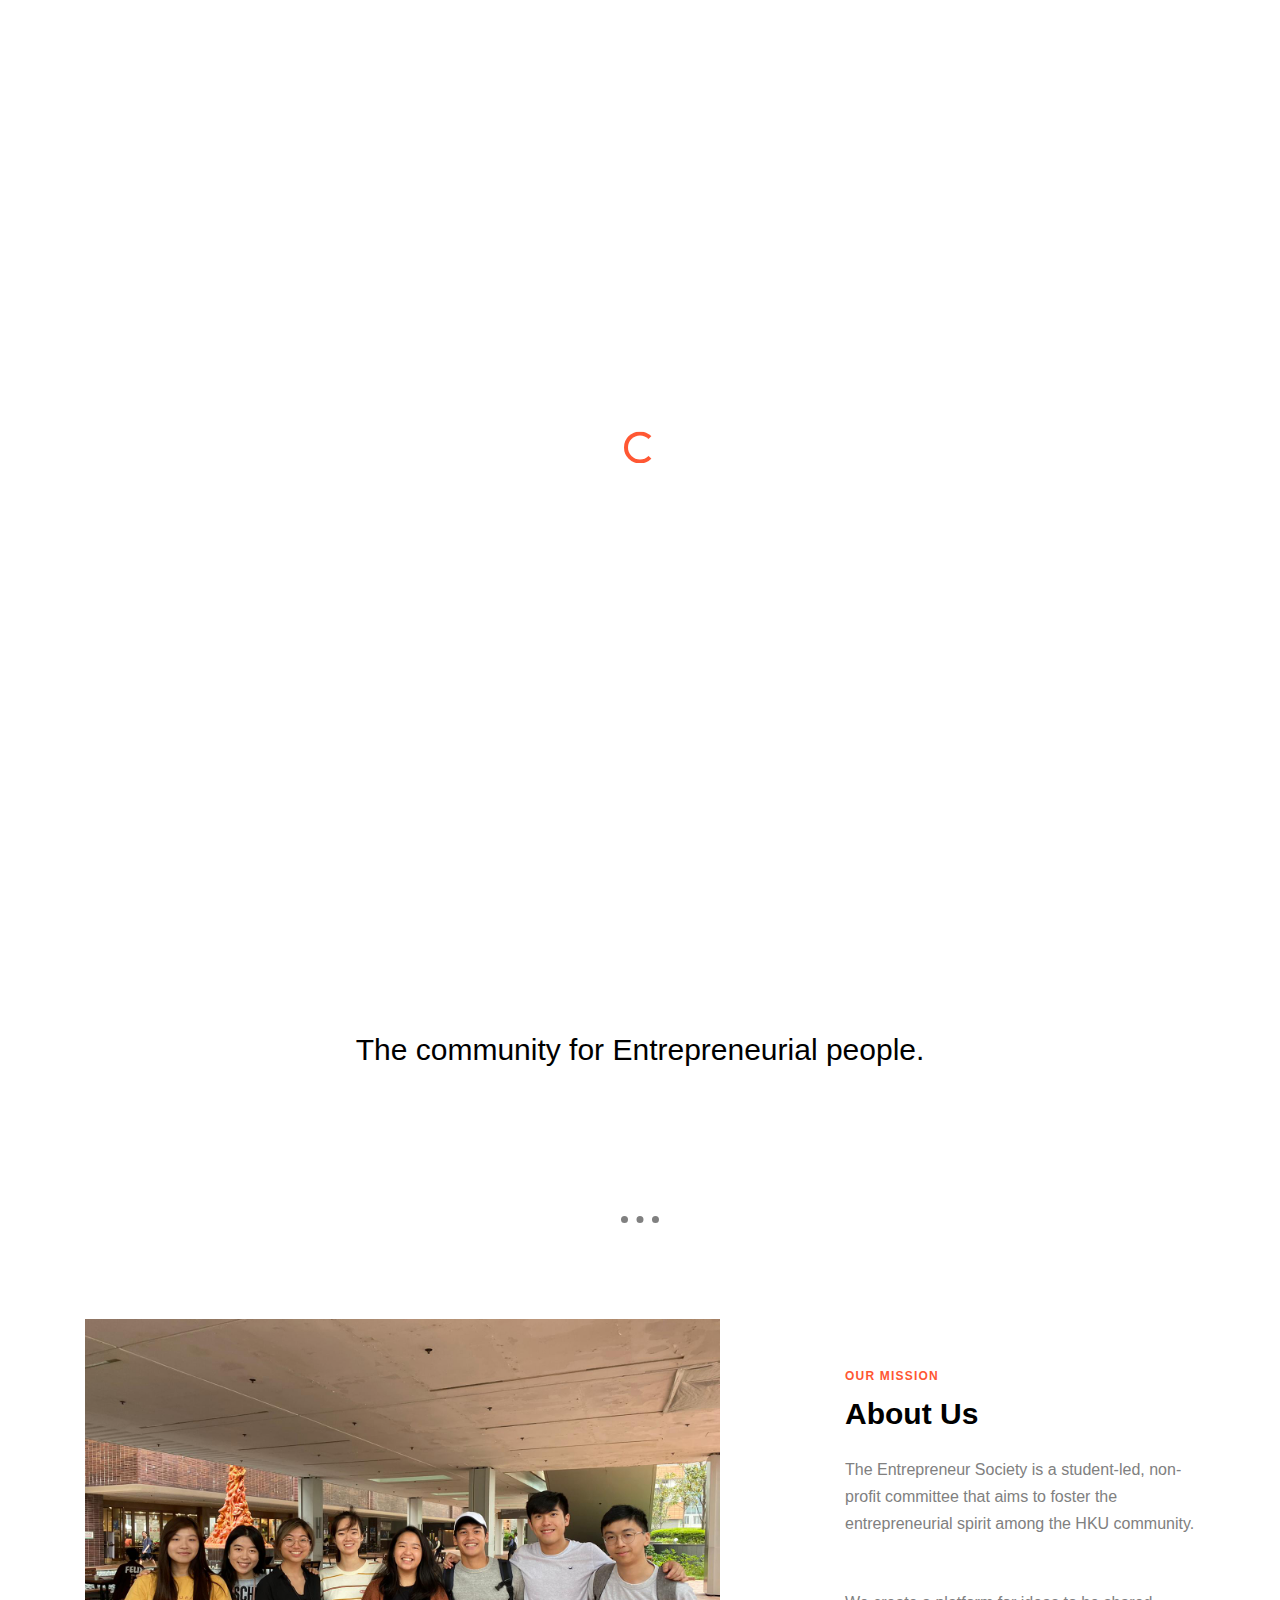
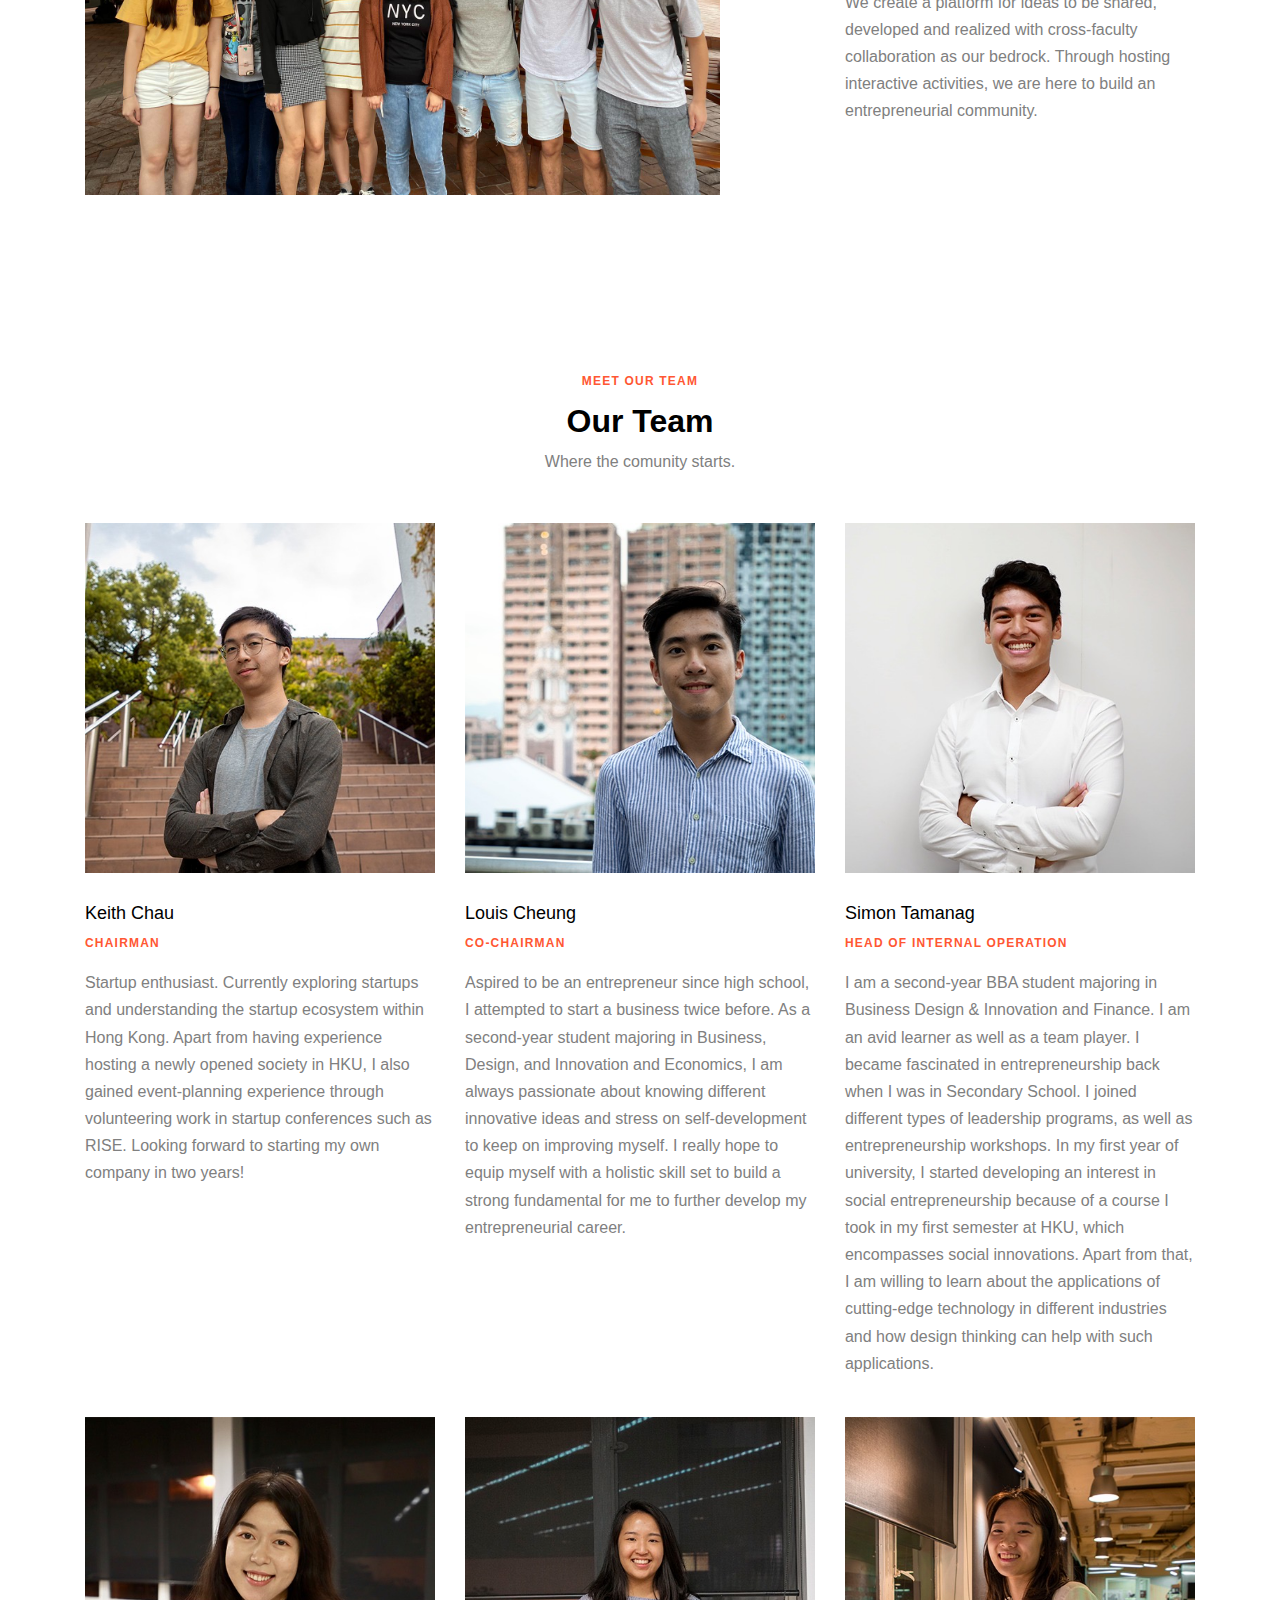
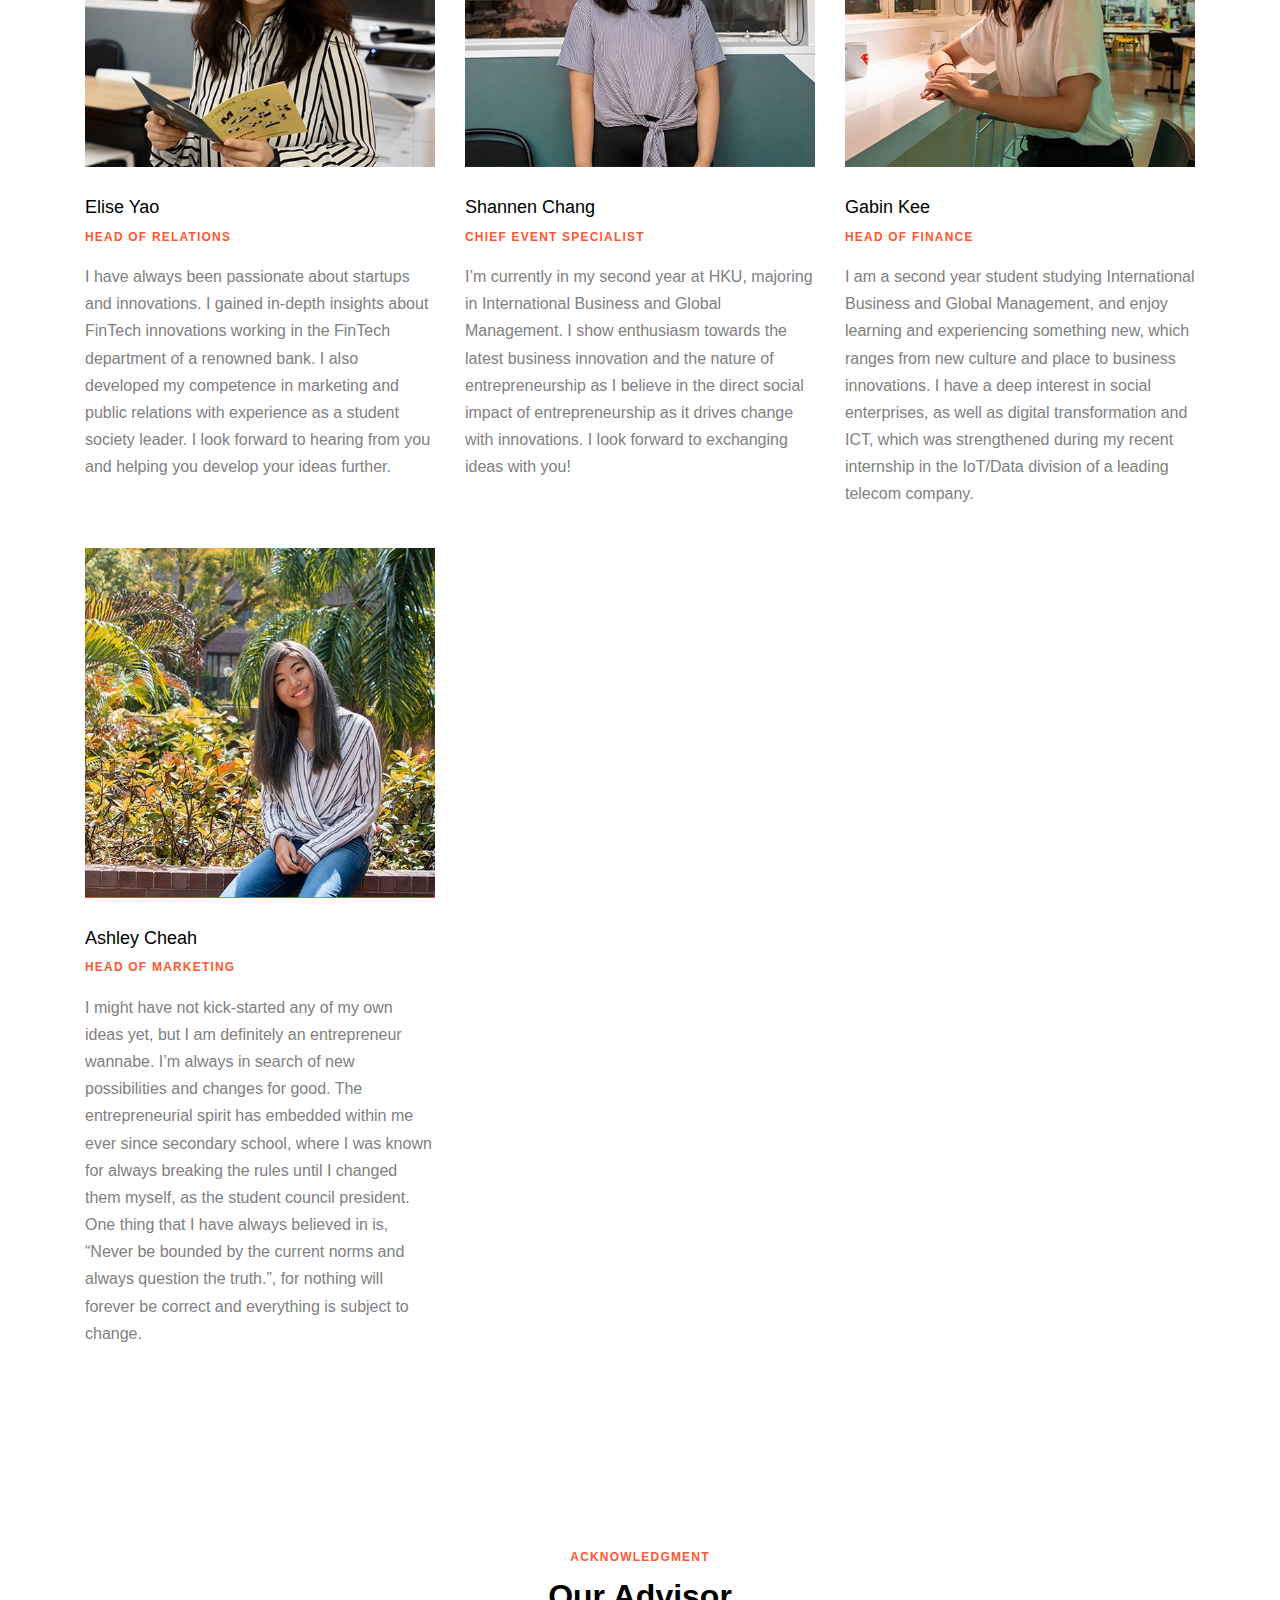
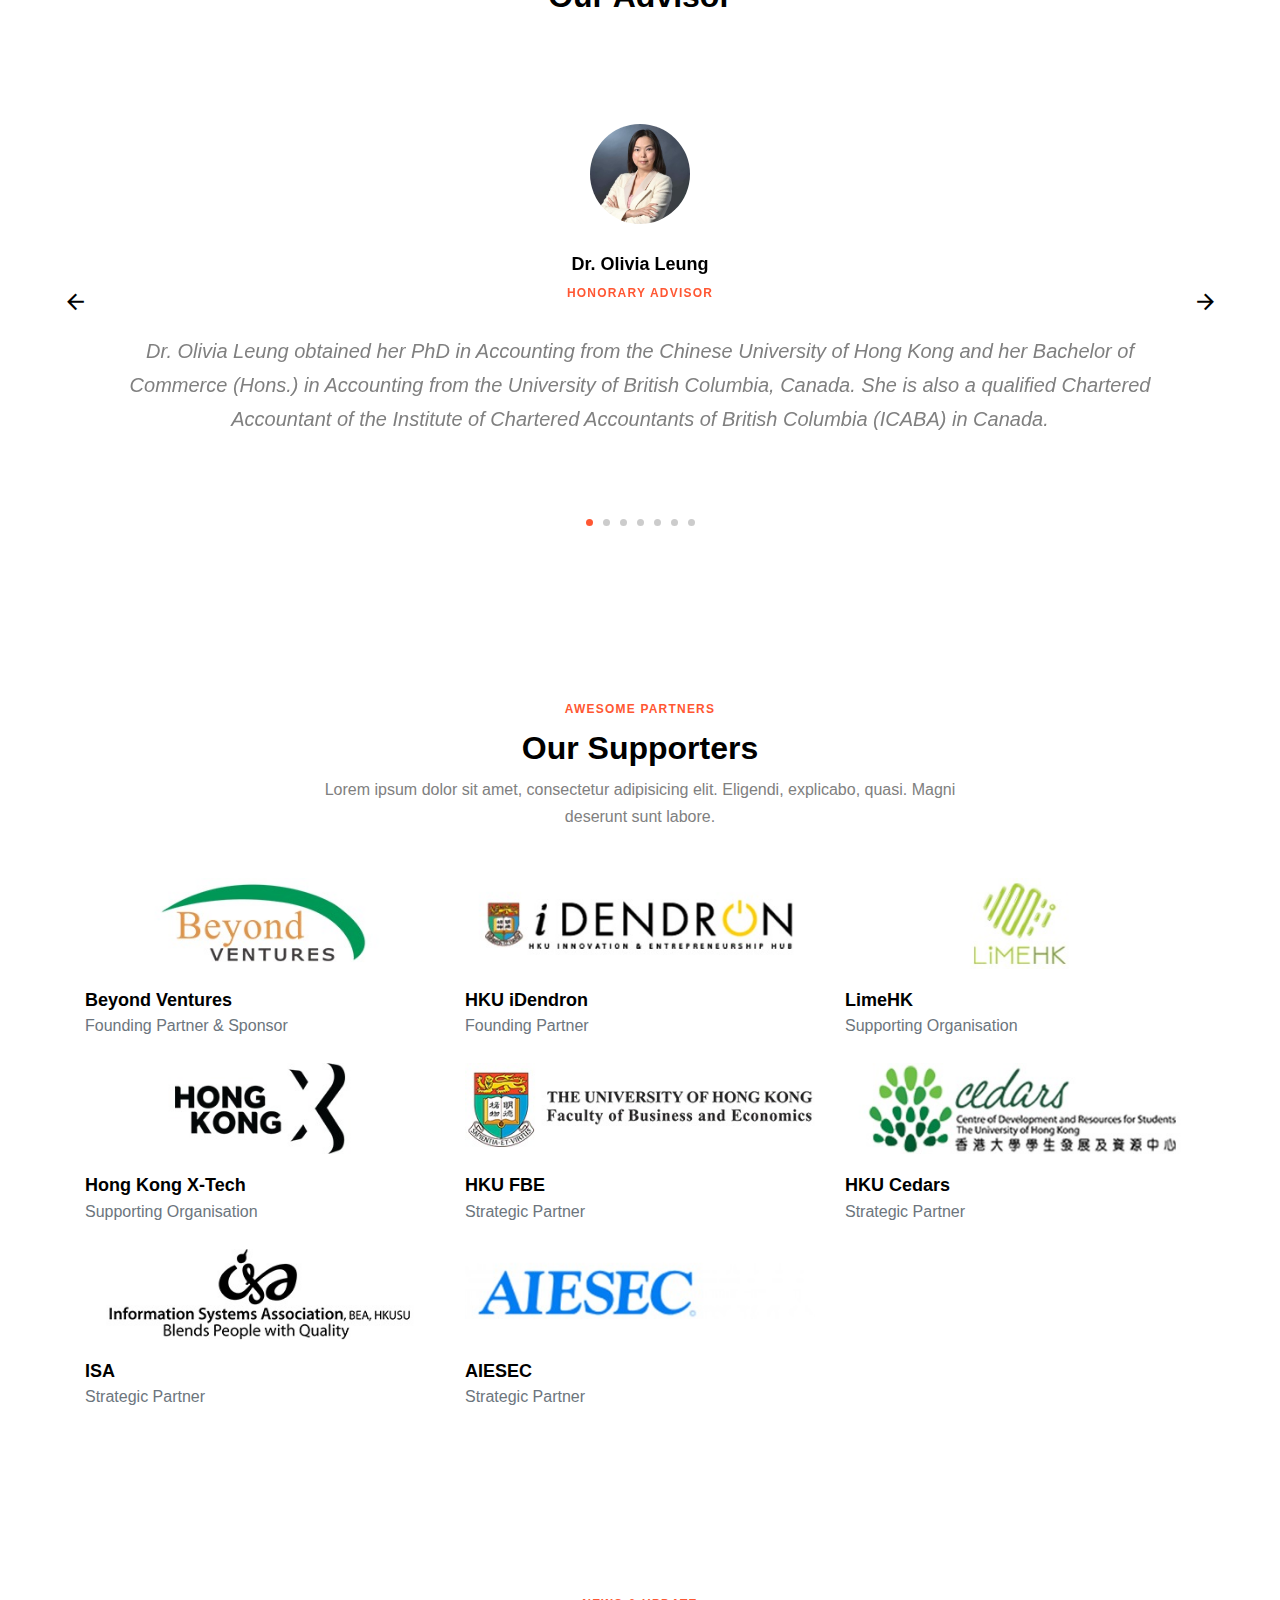
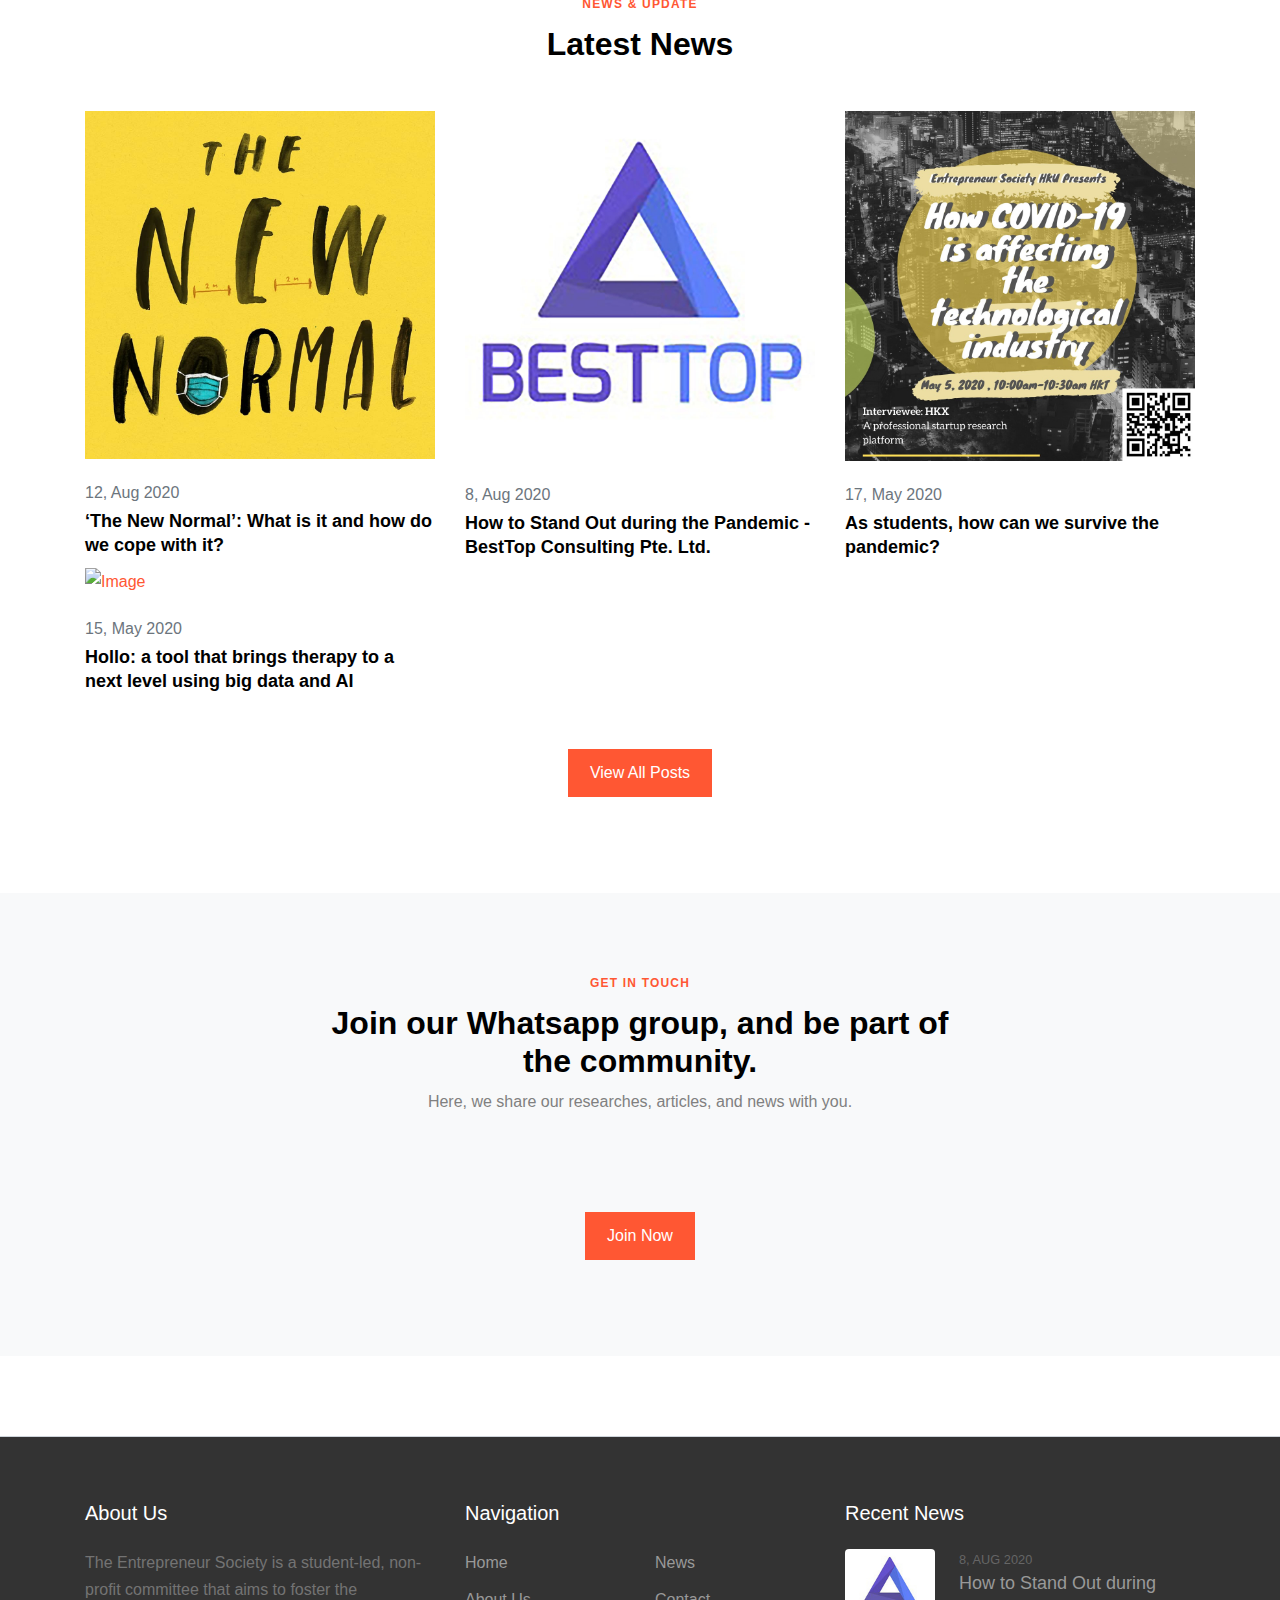
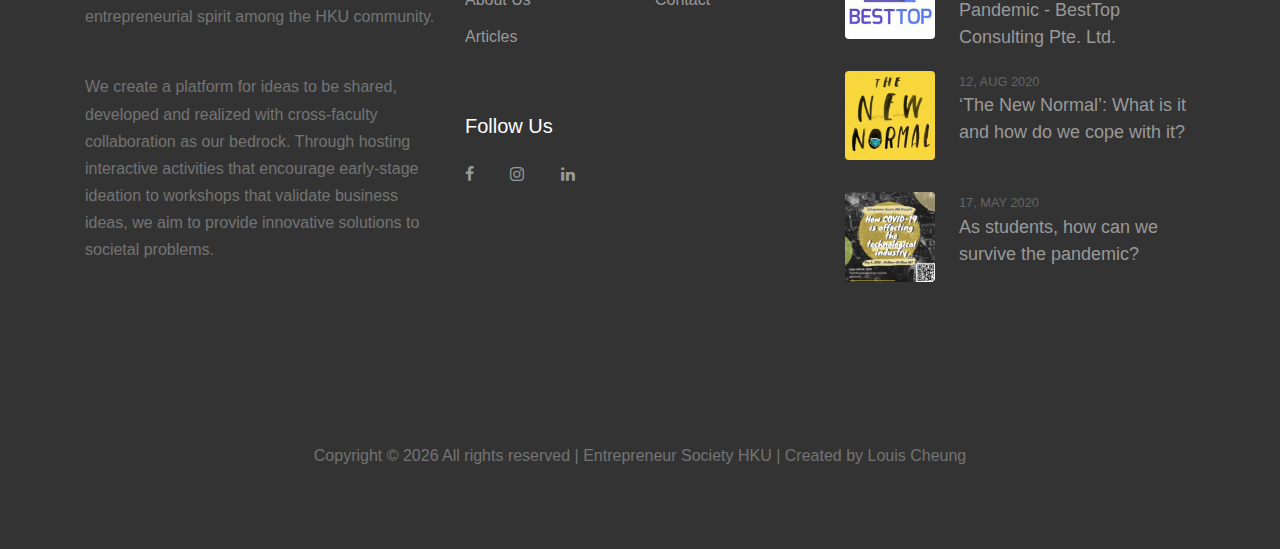
==== commit 6cb974c9: "removed lorem ipsum under our team" ====
--- a/index.html
+++ b/index.html
@@ -155,8 +155,7 @@
             <div class="col-md-7 text-center">
               <span class="sub-title">Meet Our Team</span>
               <h2 class="font-weight-bold text-black">Our Team</h2>
-              <p class="mb-5">Lorem ipsum dolor sit amet, consectetur adipisicing elit. Eligendi, explicabo, quasi.
-                Magni deserunt sunt labore.</p>
+              <p class="mb-5">Where the comunity starts.</p>
             </div>
           </div>
 
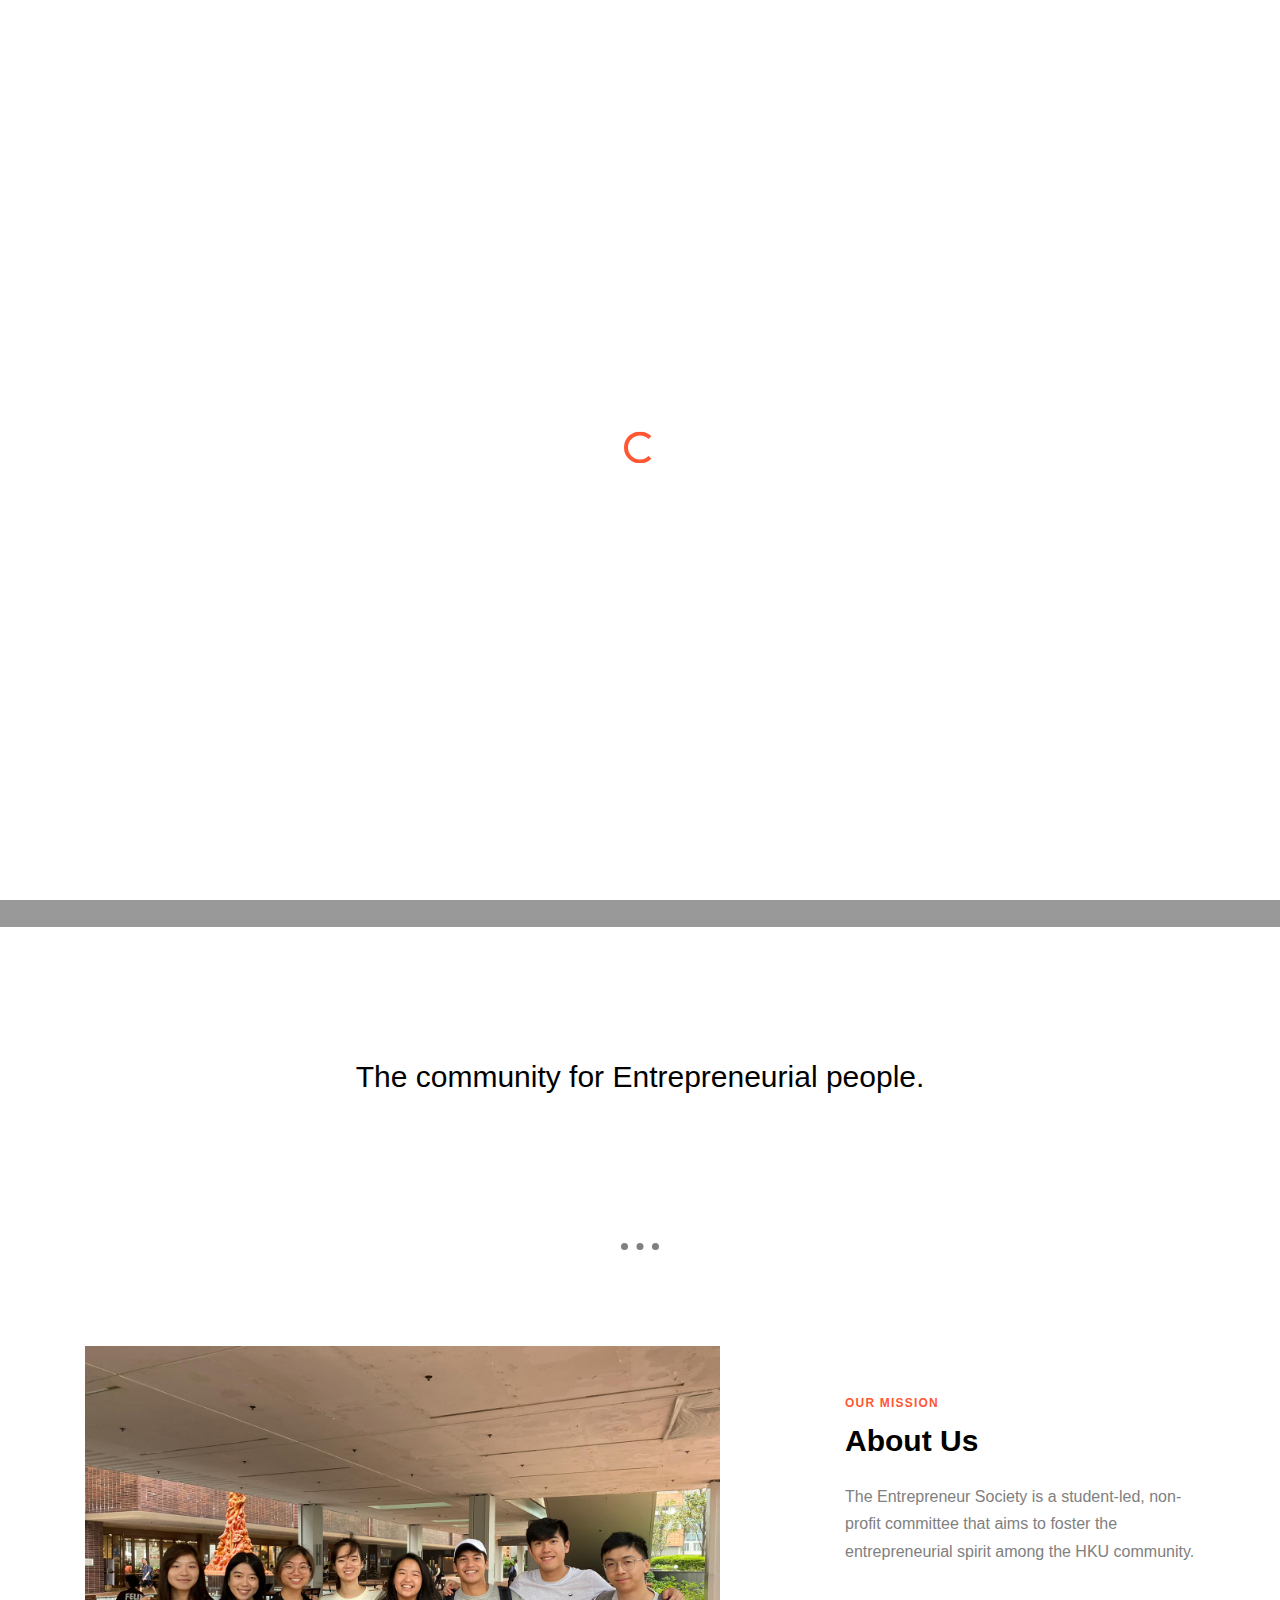
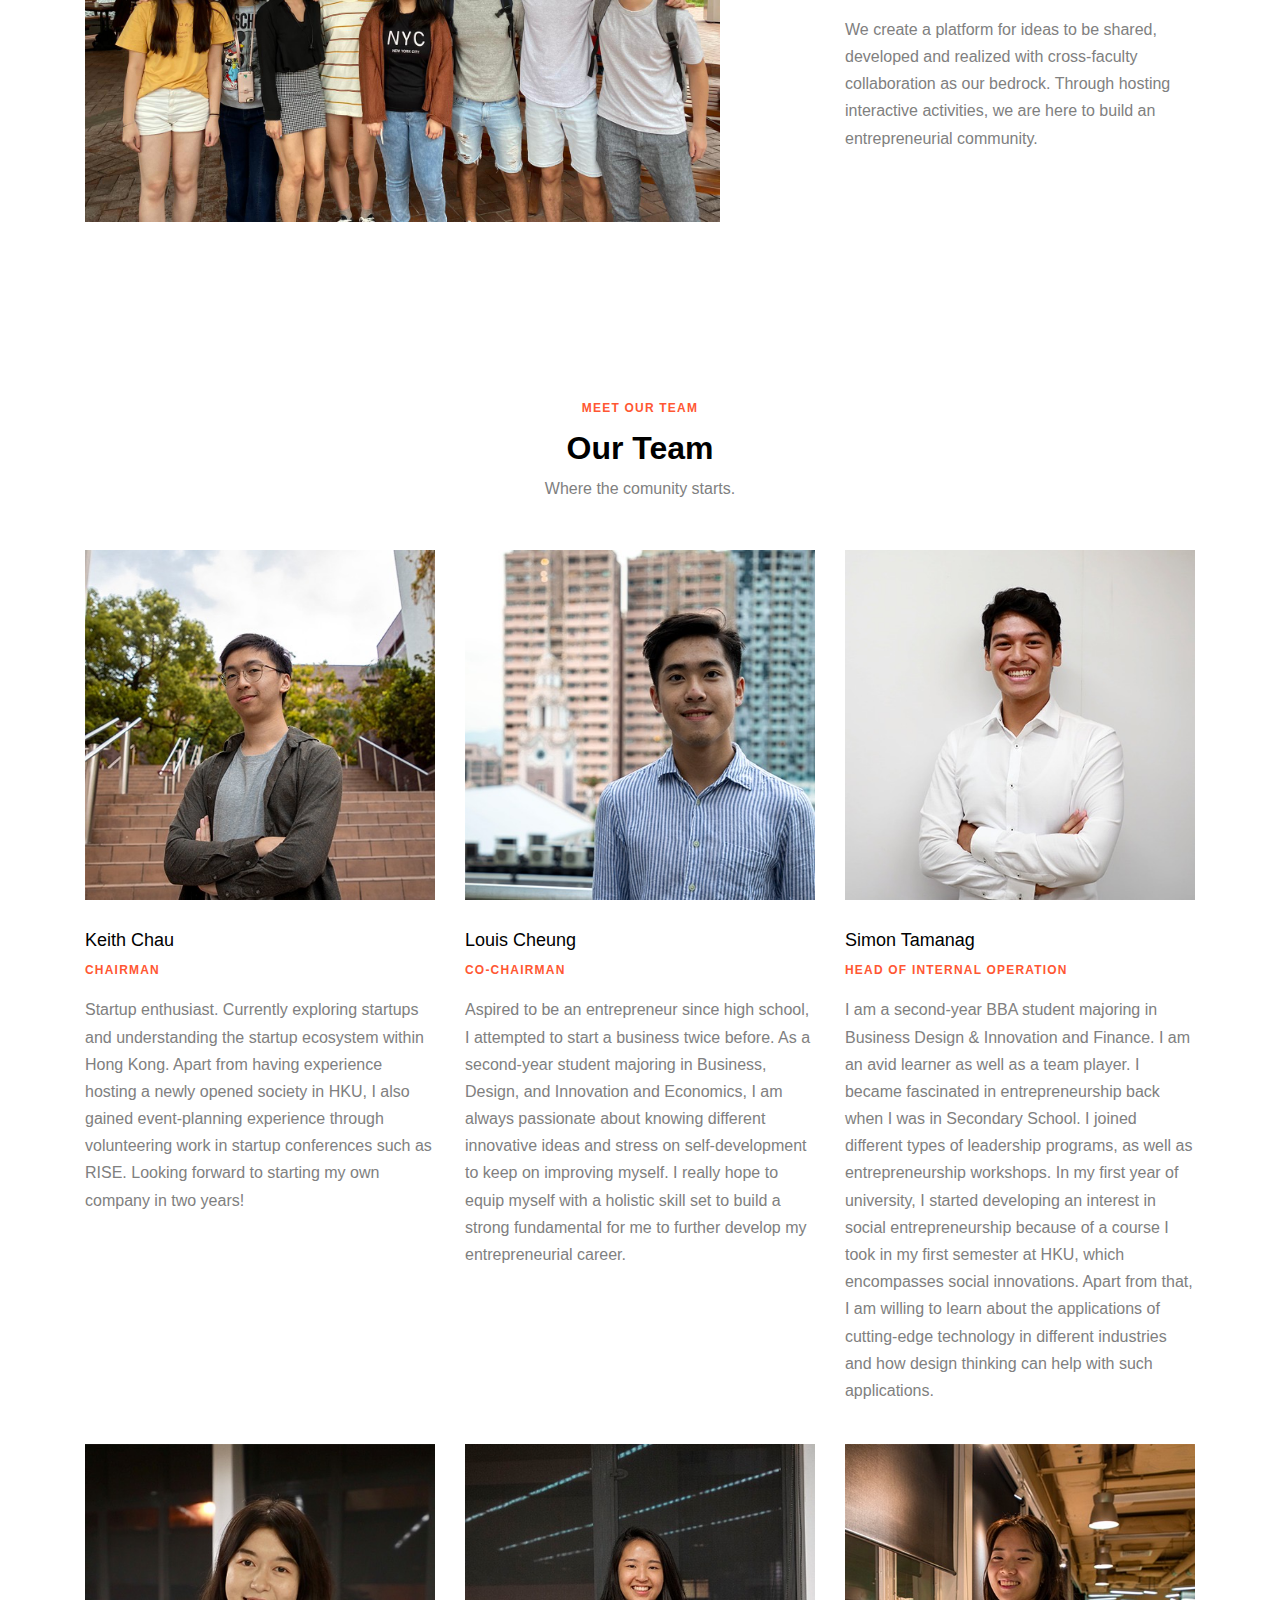
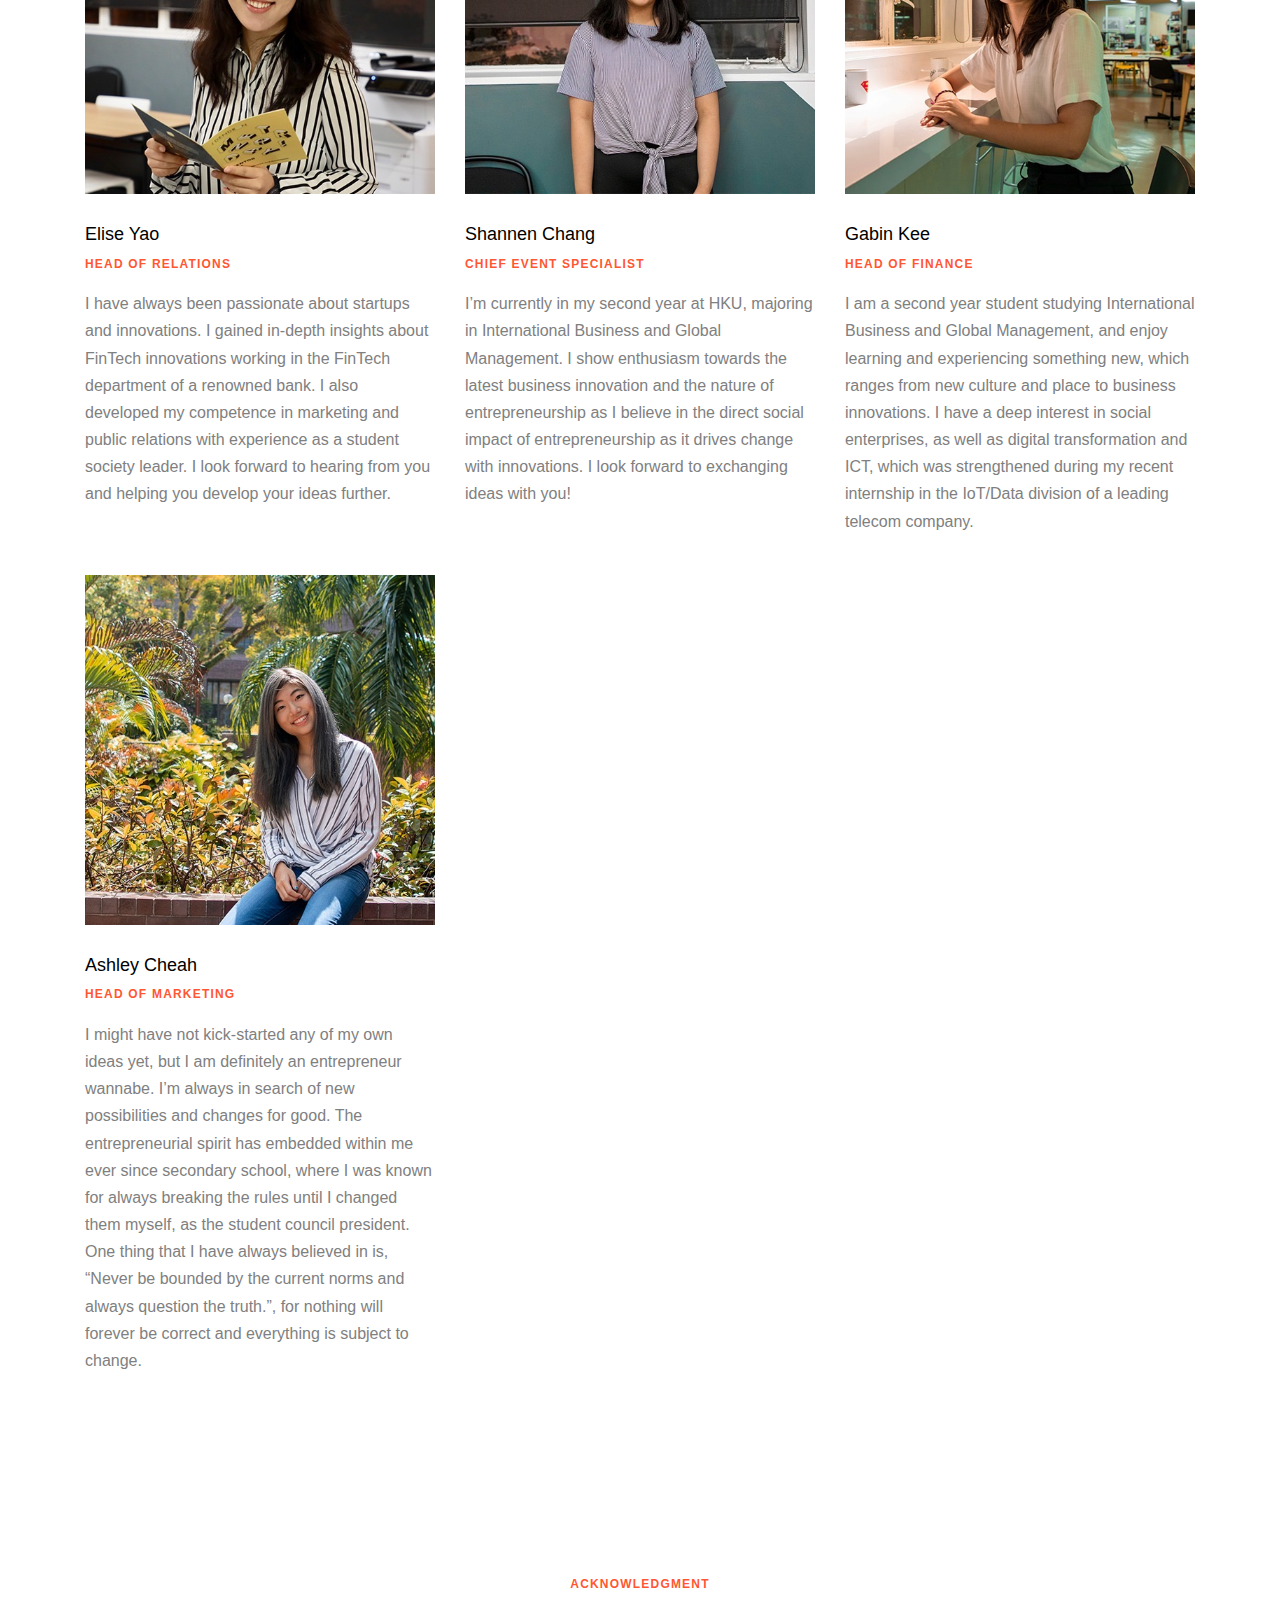
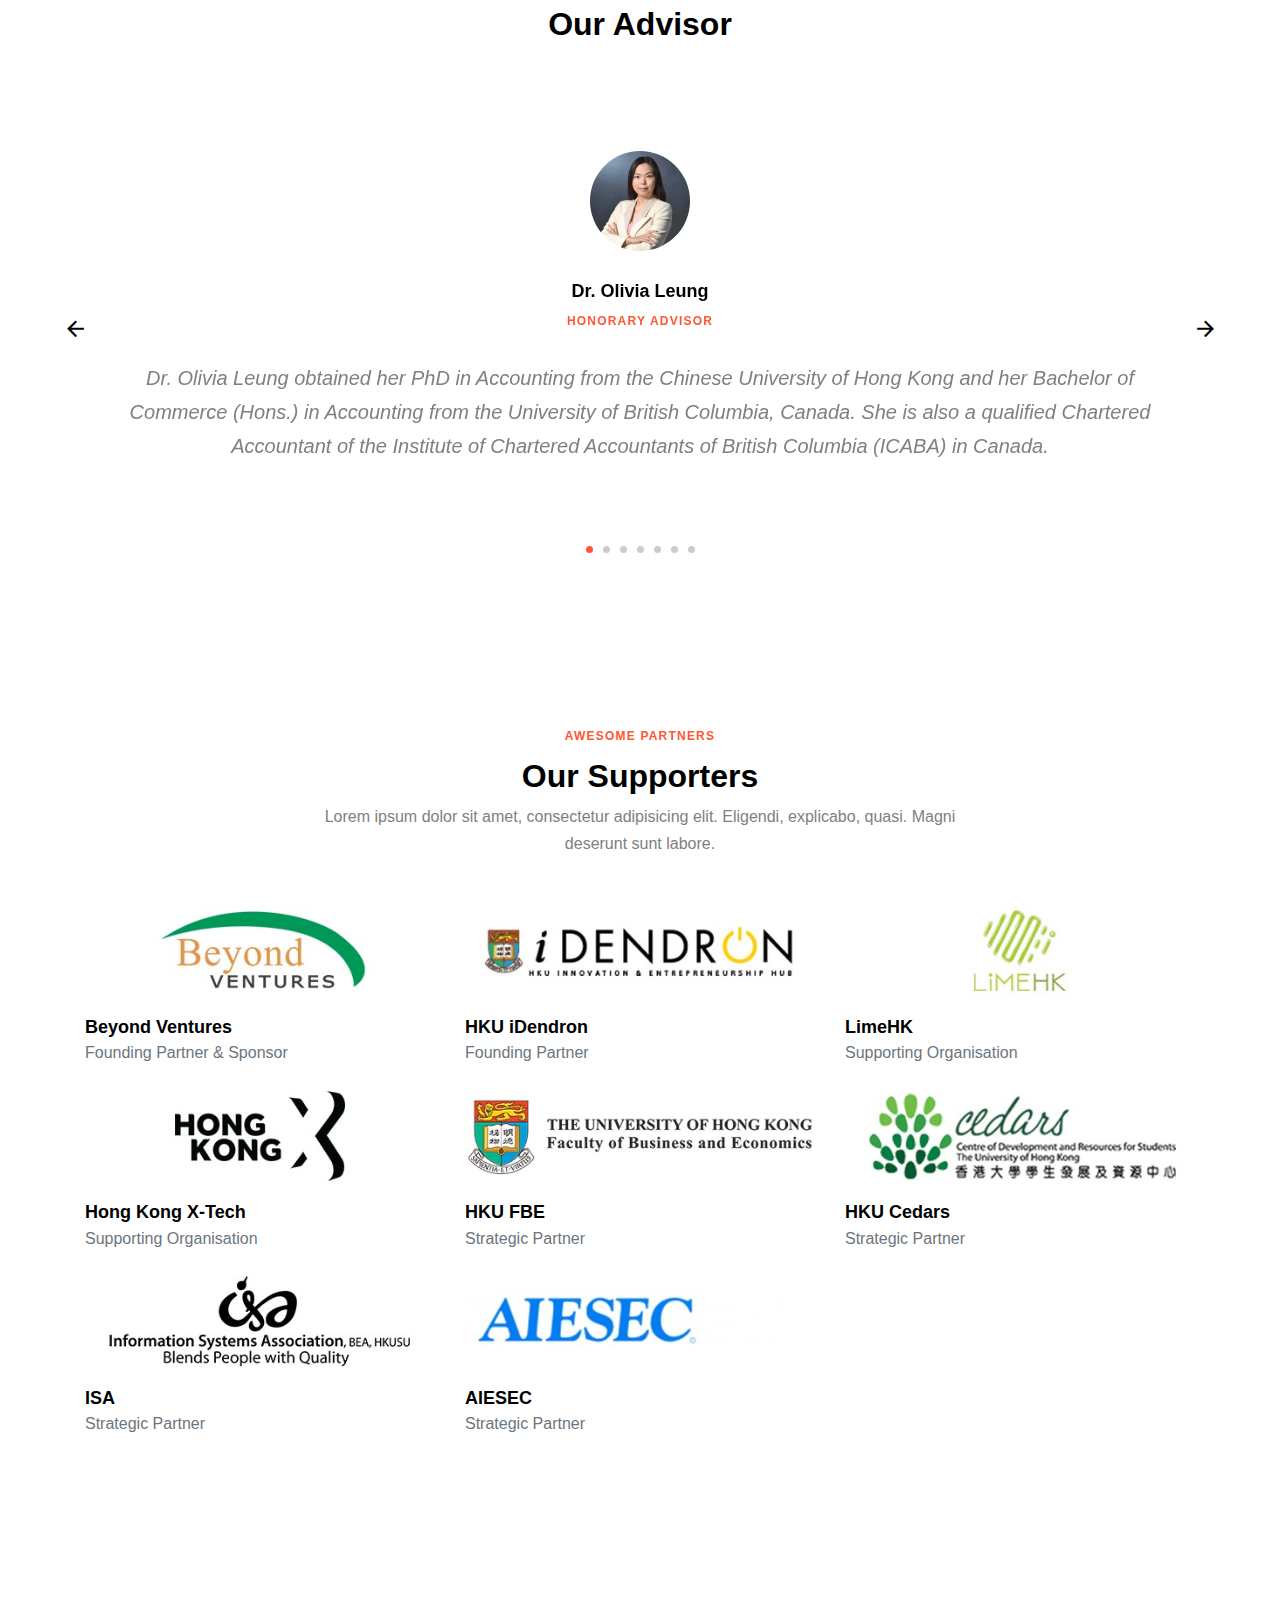
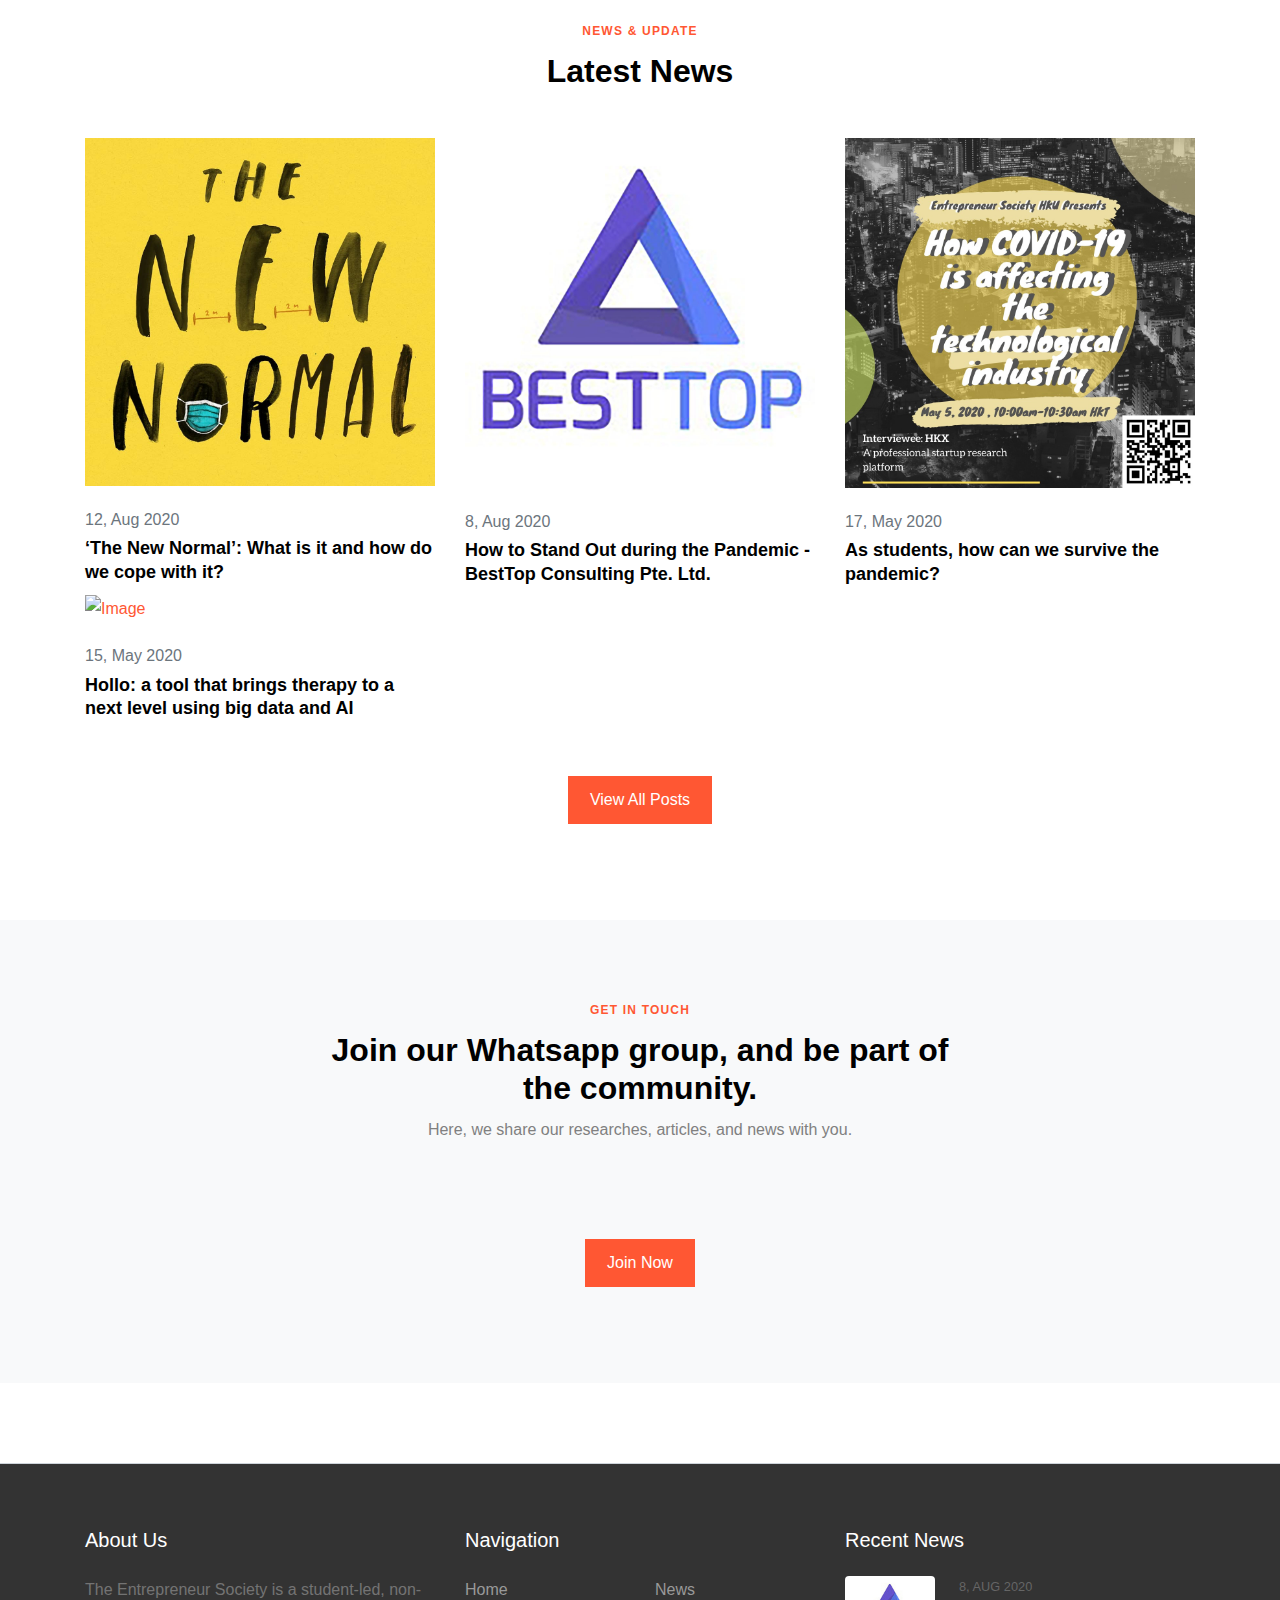
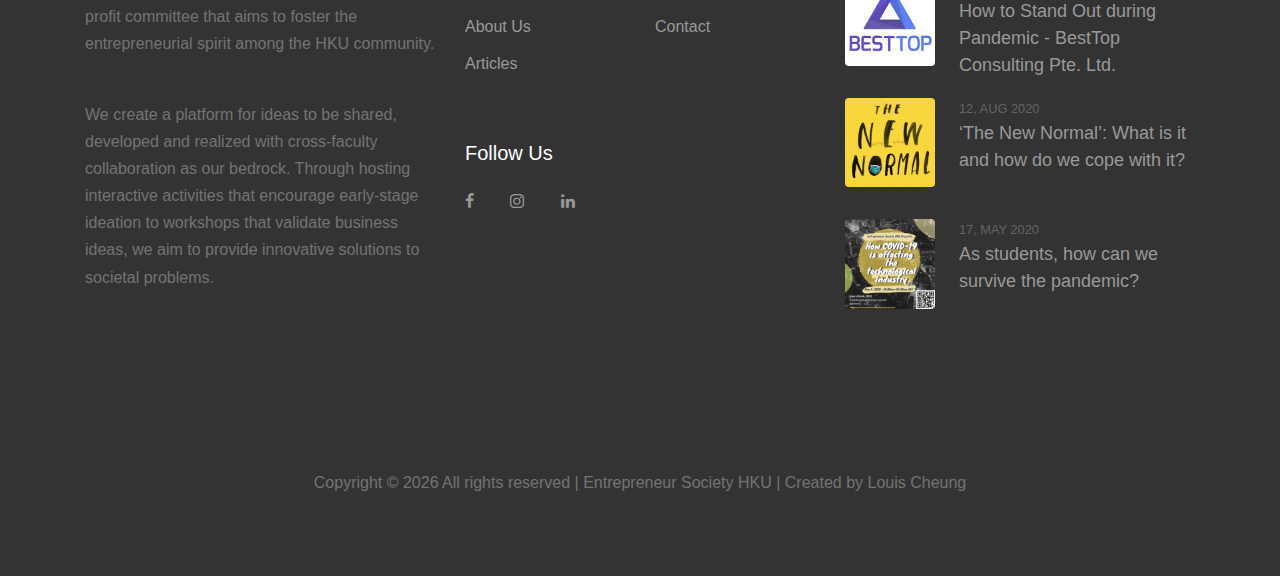
==== commit 3aadf522: "google verification code" ====
--- a/index.html
+++ b/index.html
@@ -5,7 +5,7 @@
   <title>ESo Official Website</title>
   <meta charset="utf-8">
   <meta name="viewport" content="width=device-width, initial-scale=1, shrink-to-fit=no">
-
+google-site-verification: googlecb112f4326b69ae4.html
 
   <meta name="description"
     content="ESo HKU is a student-led society, that builds and bond a community for entrepreneurial people. In ESo, we exchange ideas to empower each others' growth.">
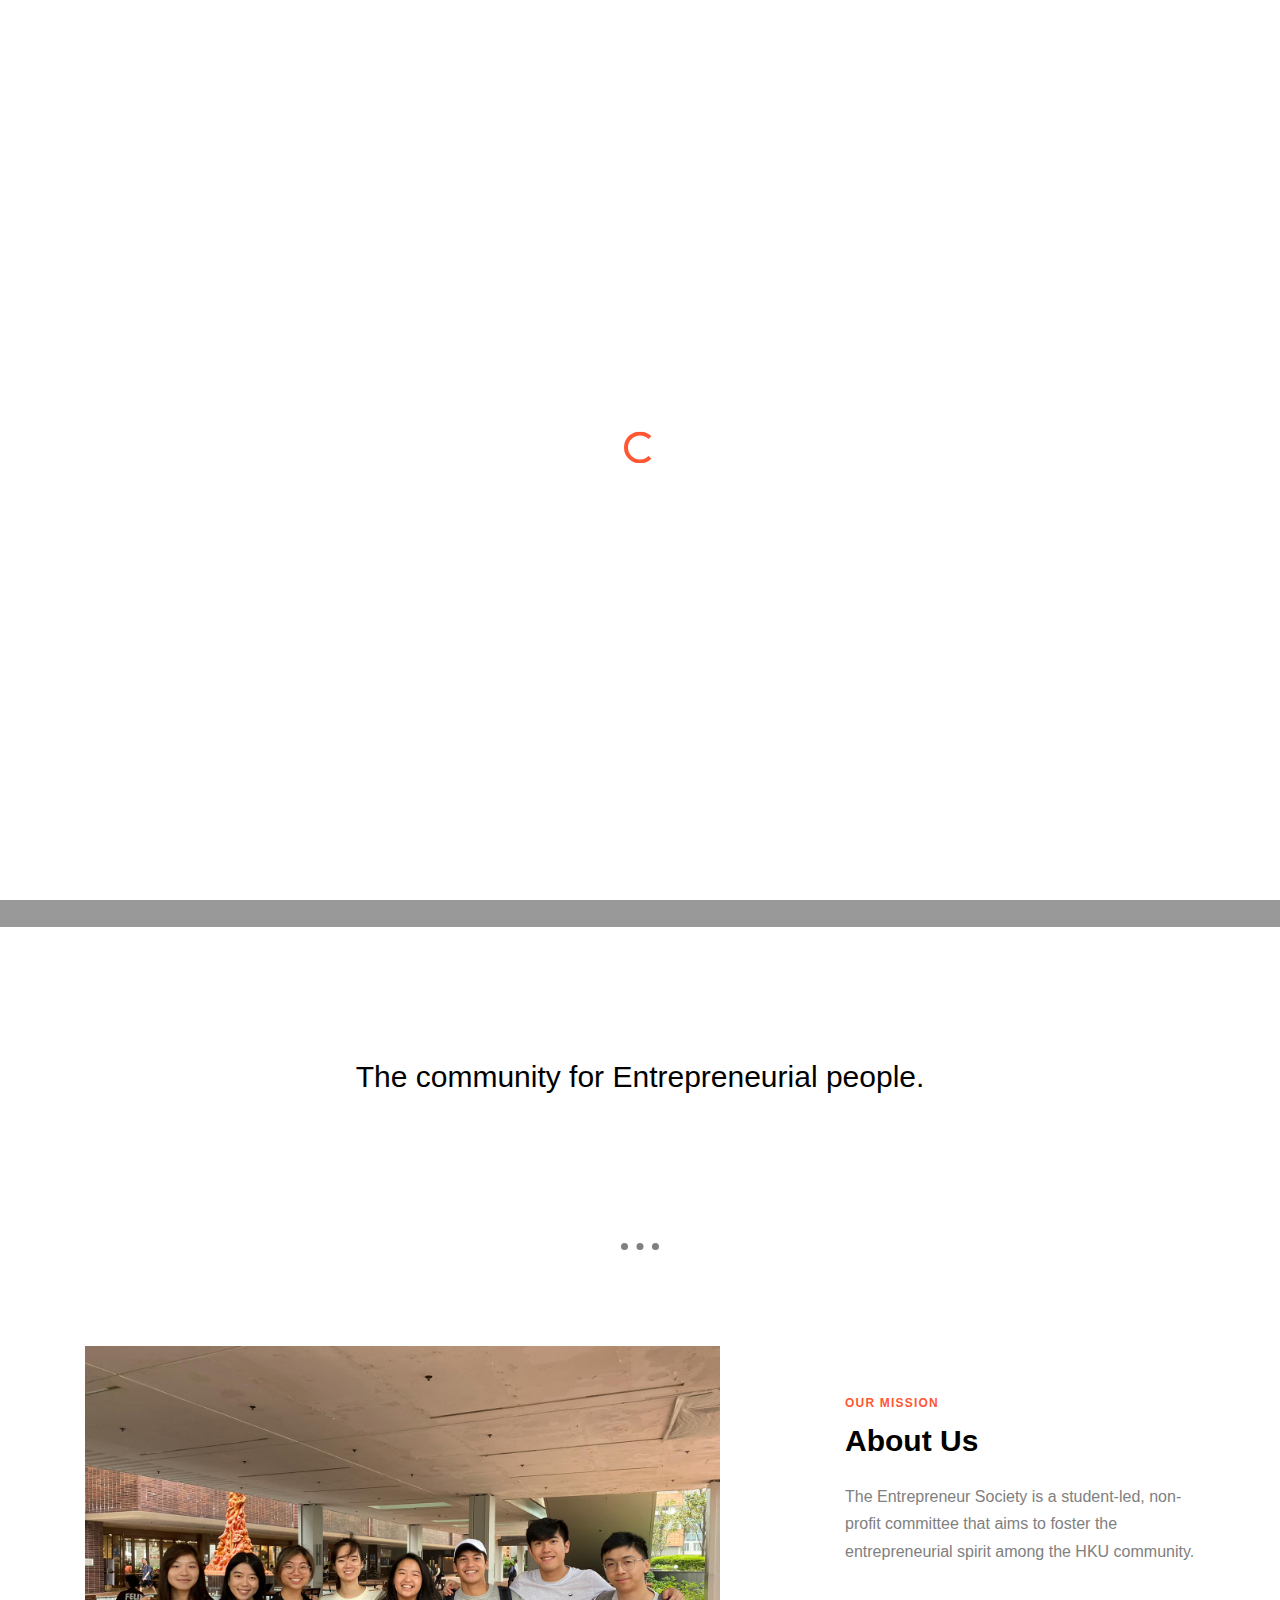
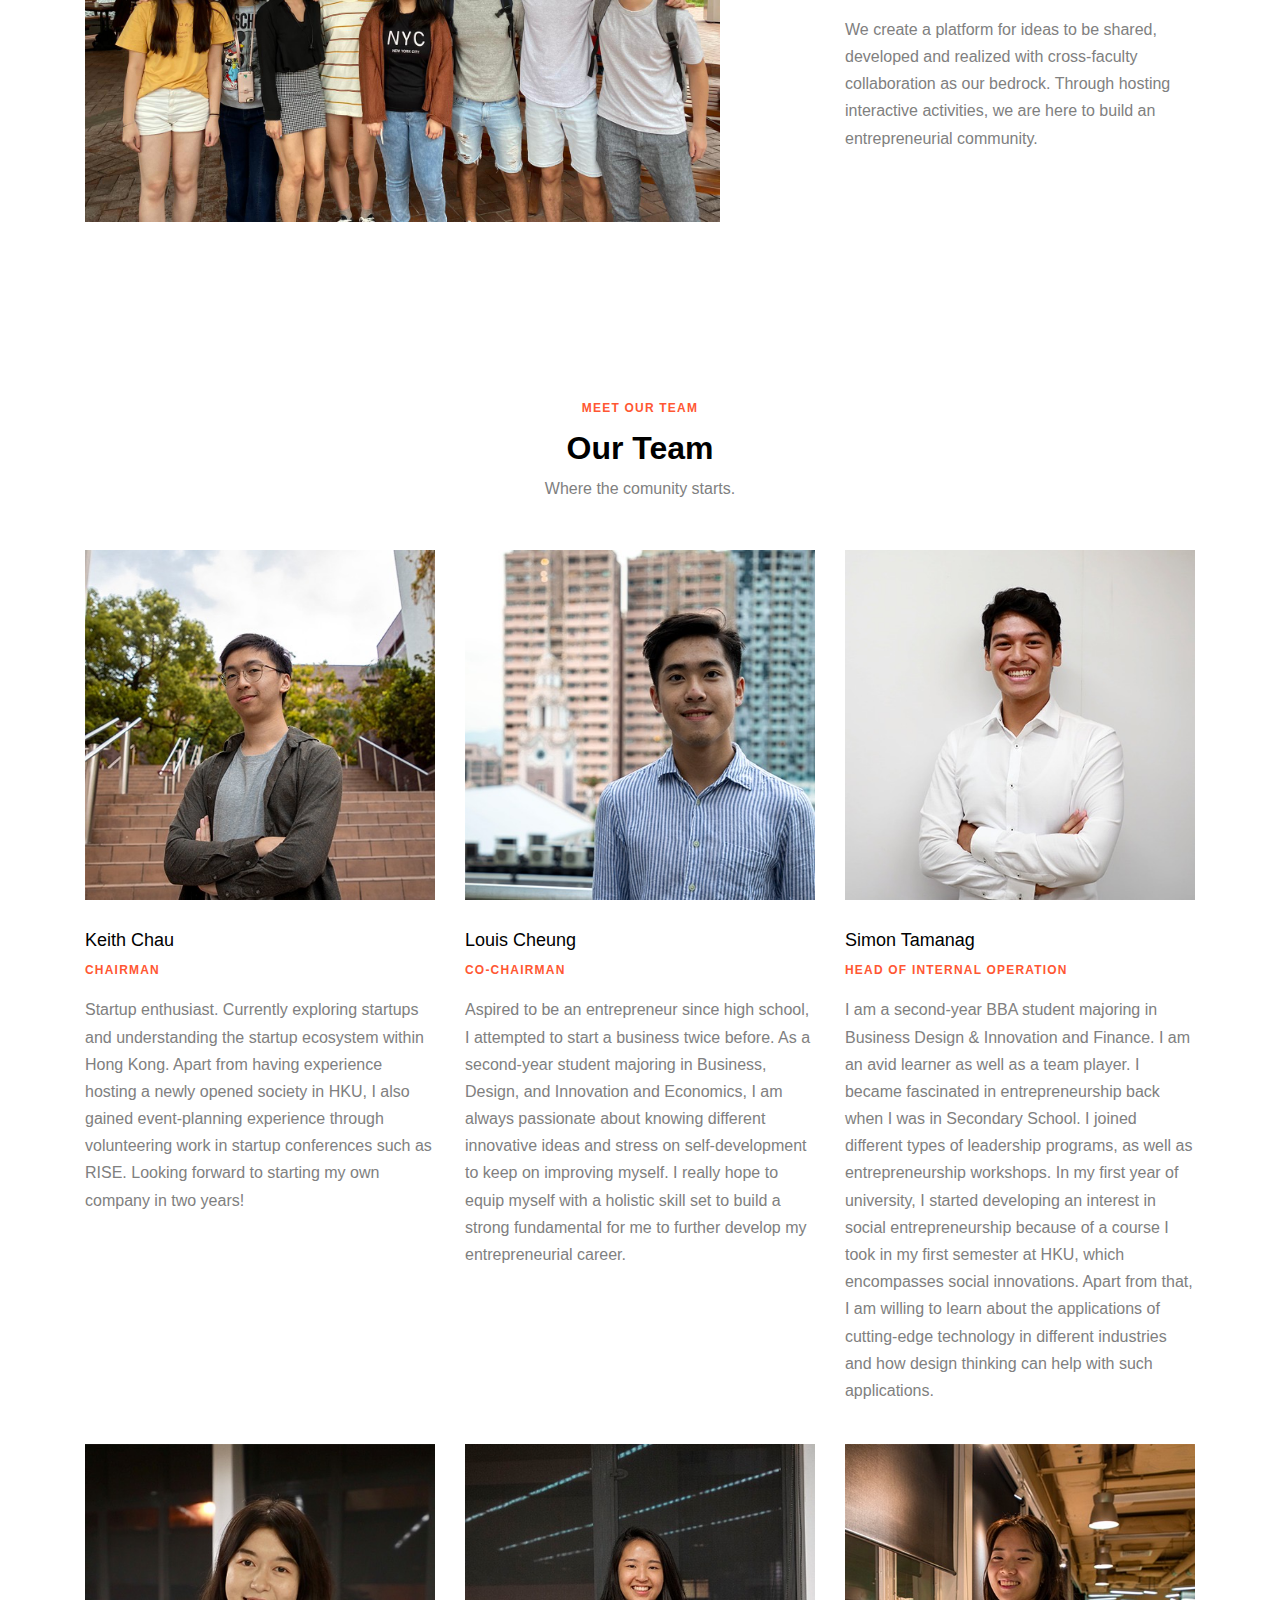
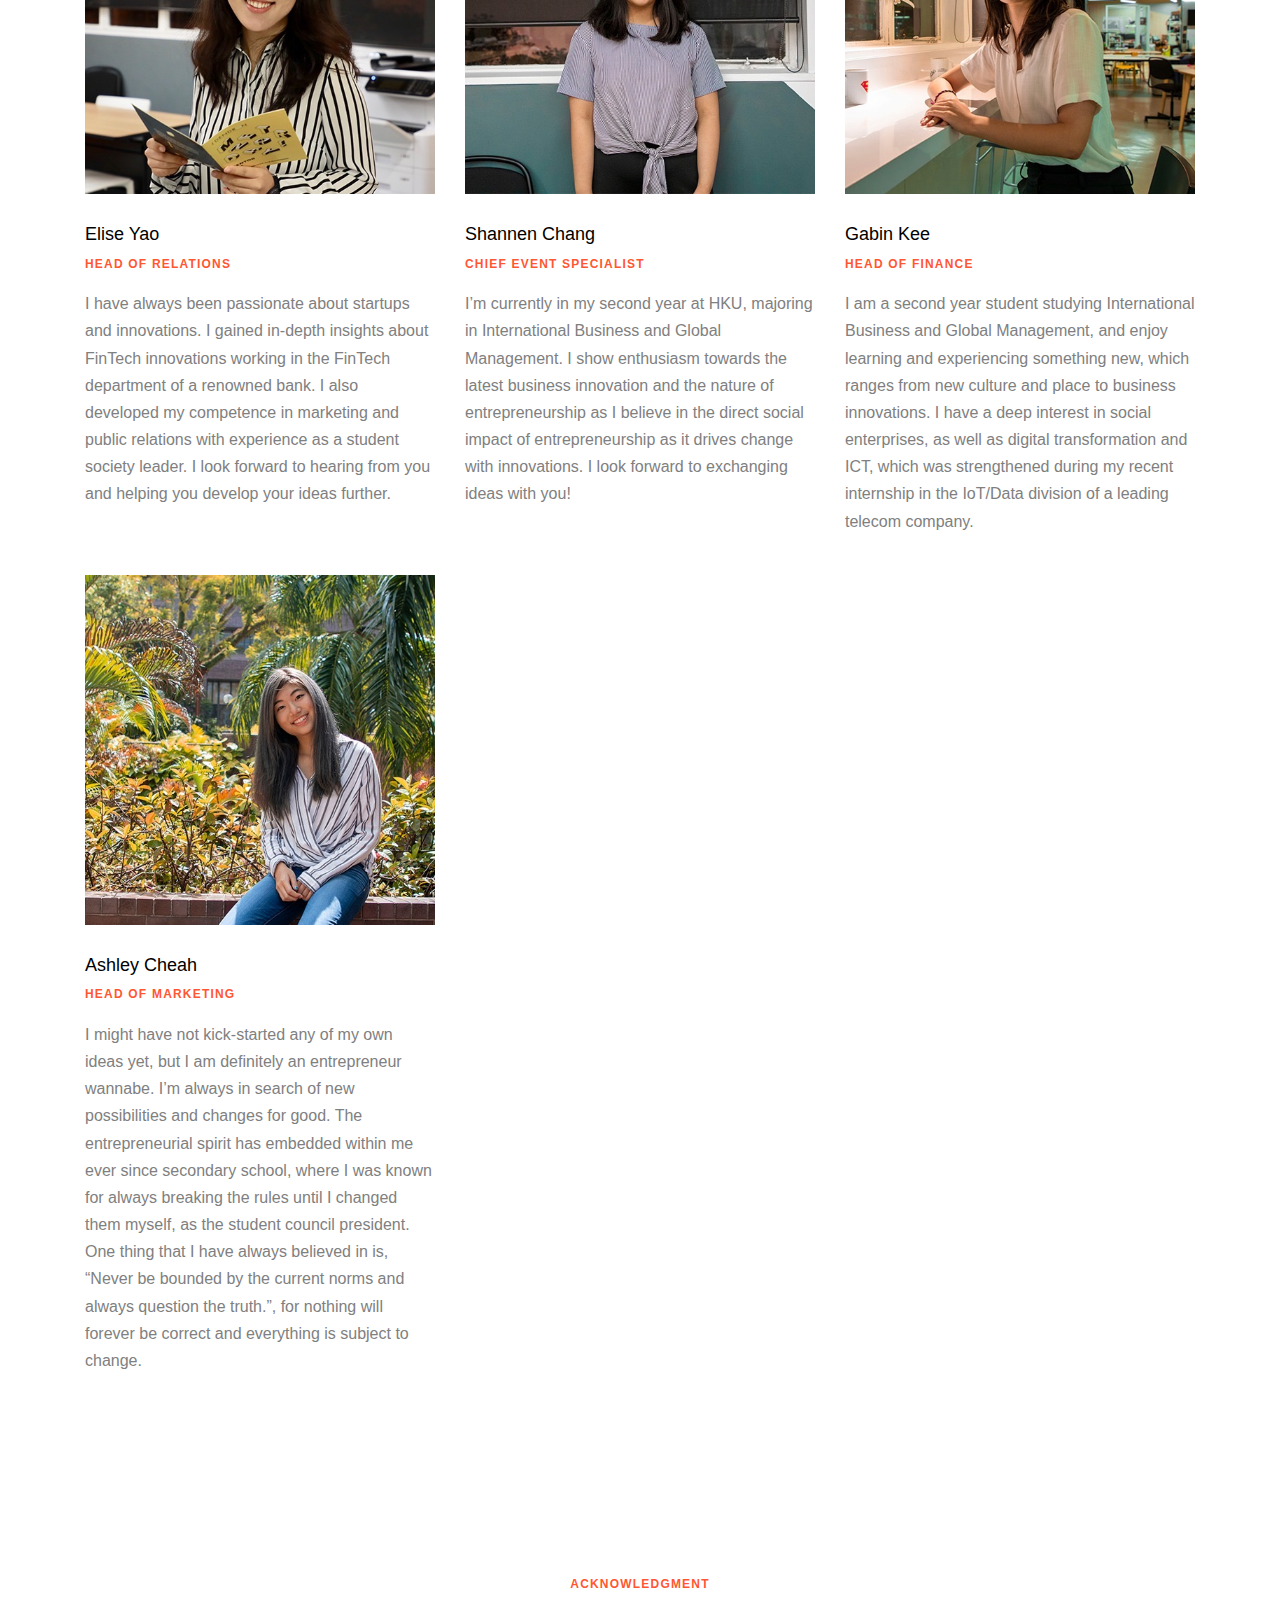
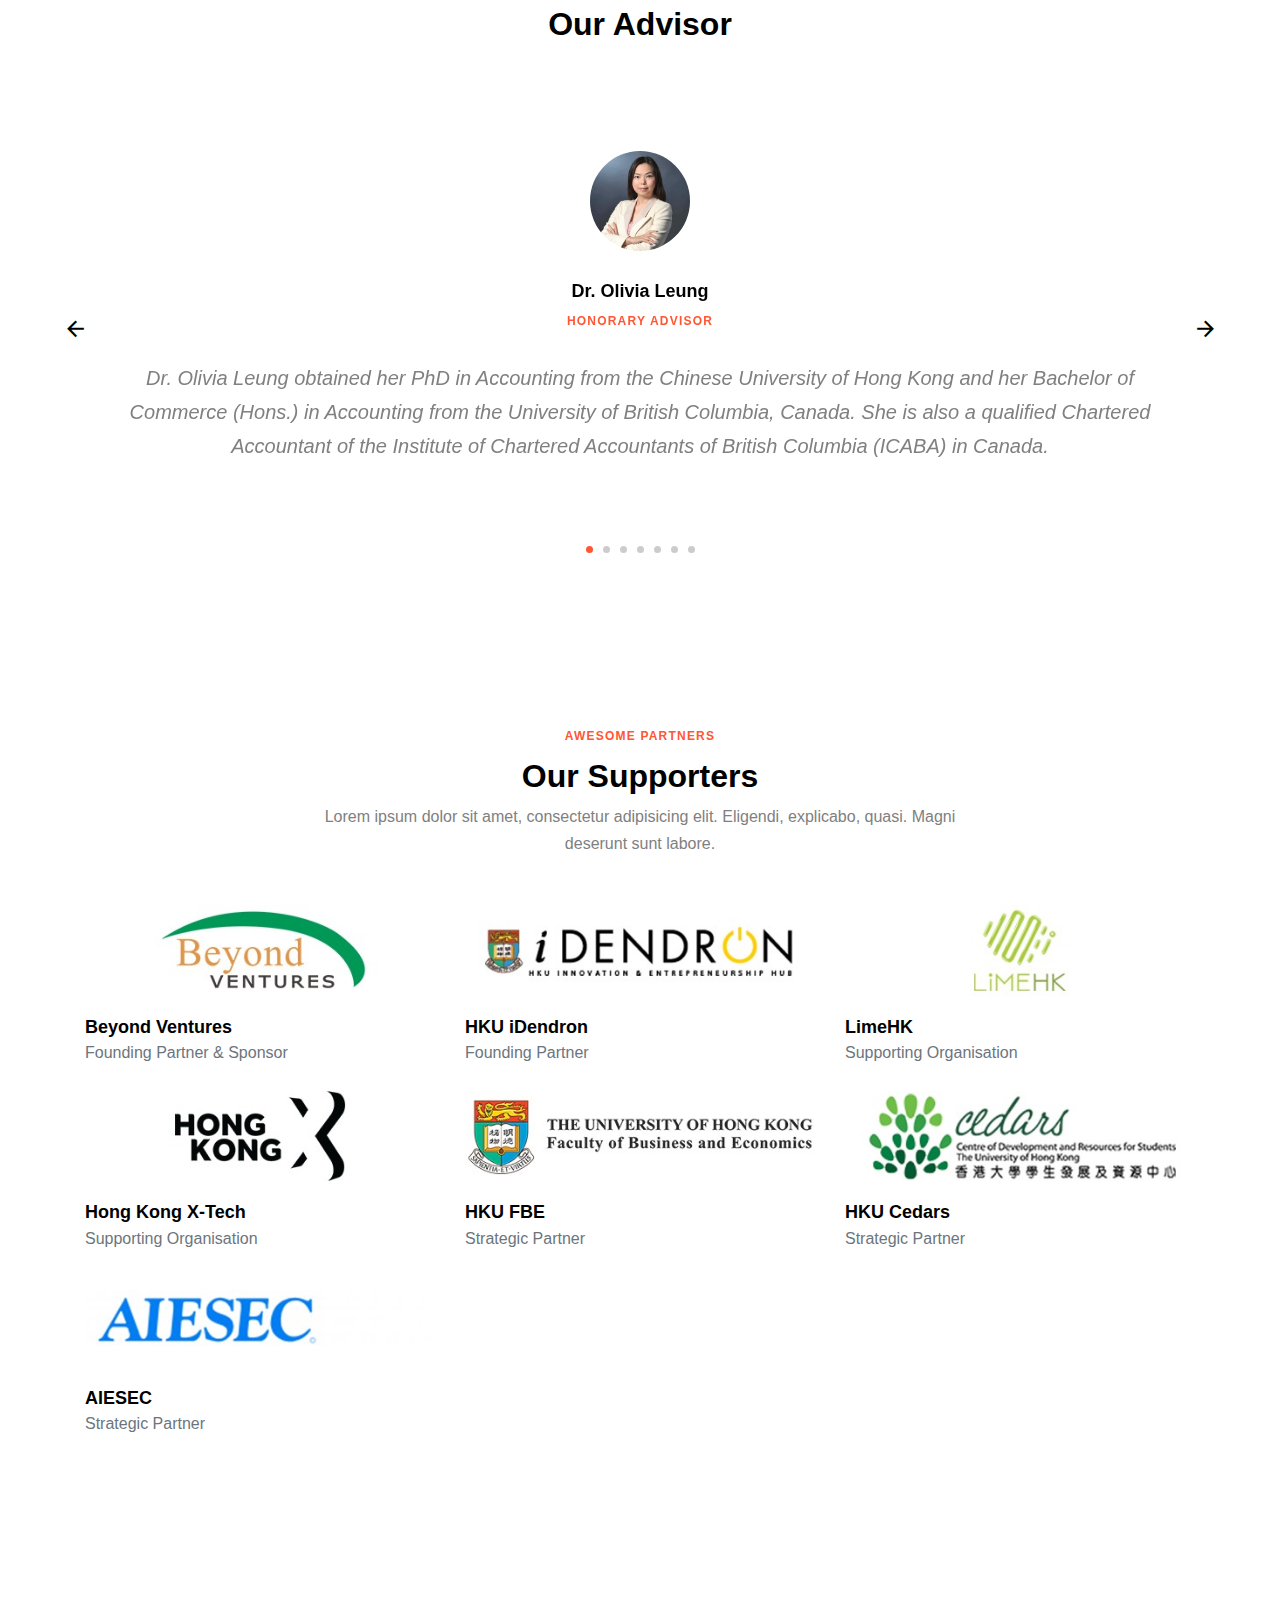
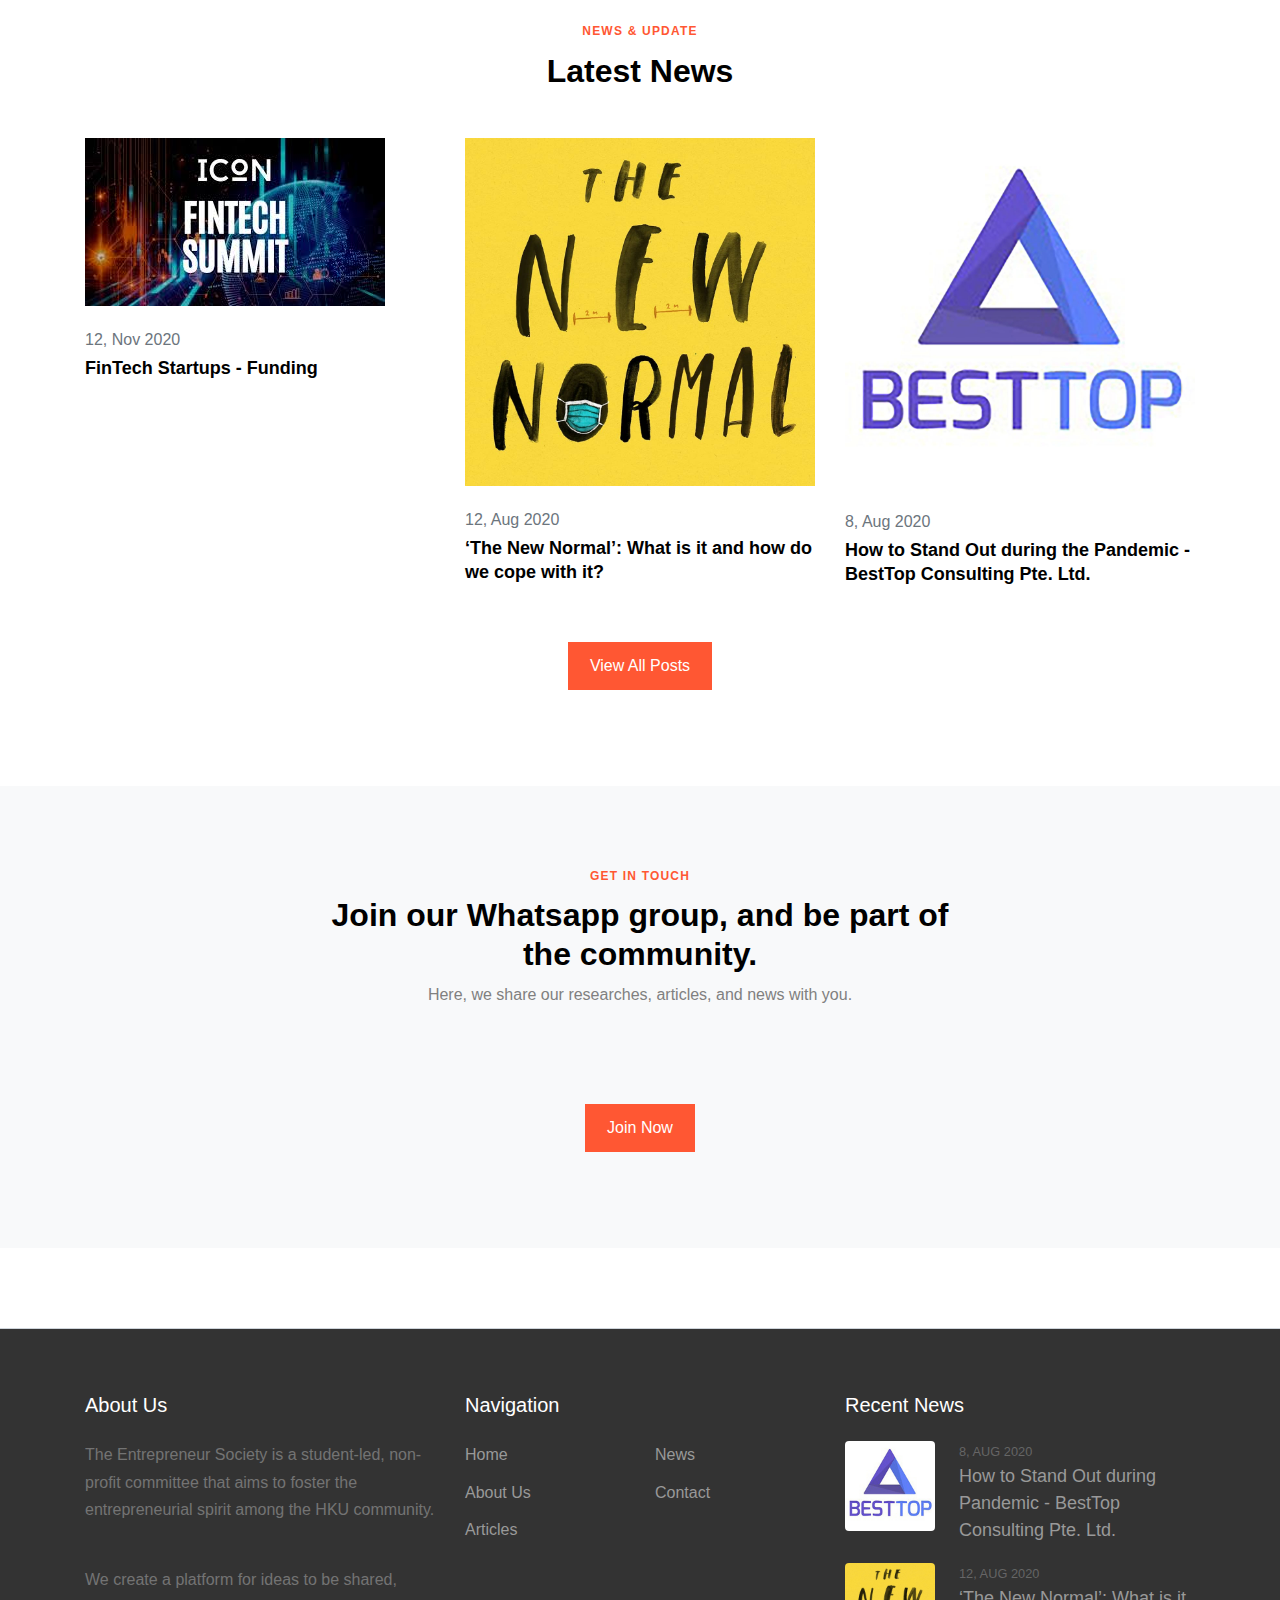
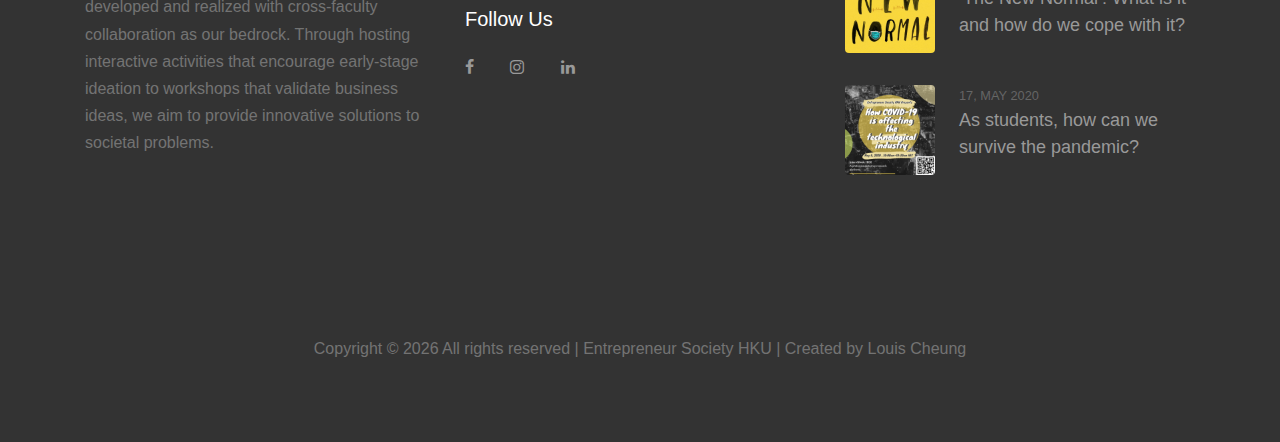
==== commit 3d62f3f3: "new edits with raghav" ====
--- a/index.html
+++ b/index.html
@@ -458,13 +458,6 @@
               <span class="text-muted">Strategic Partner</span>
             </div>
             <div class="col-lg-4 col-md-6 mb-4 project-entry">
-              <a href="images/ISA.jpeg" class="d-block figure" data-fancybox="gallery">
-                <img src="images/ISA.jpeg" alt="Image" class="img-fluid">
-              </a>
-              <h3 class="mb-0"><a href="#">ISA</a></h3>
-              <span class="text-muted">Strategic Partner</span>
-            </div>
-            <div class="col-lg-4 col-md-6 mb-4 project-entry">
               <a href="images/Aiesec.jpeg" class="d-block figure" data-fancybox="gallery">
                 <img src="images/Aiesec.jpeg" alt="Image" class="img-fluid">
               </a>
@@ -488,6 +481,13 @@
           </div>
           <div class="row mb-5">
             <div class="col-lg-4 col-md-6 mb-4 mb-lg-0 post-entry">
+              <a href="fintech.html" class="d-block figure">
+                <img src="images/fintech.jpeg" alt="Image" class="img-fluid">
+              </a>
+              <span class="text-muted d-block mb-1">12, Nov 2020</span>
+              <h3><a href="fintech.html">FinTech Startups - Funding</a></h3>
+            </div>
+            <div class="col-lg-4 col-md-6 mb-4 mb-lg-0 post-entry">
               <a href="newNormal.html" class="d-block figure">
                 <img src="images/newNormal.jpg" alt="Image" class="img-fluid">
               </a>
@@ -500,20 +500,6 @@
               </a>
               <span class="text-muted d-block mb-1">8, Aug 2020</span>
               <h3><a href="bestTop.html">How to Stand Out during the Pandemic - BestTop Consulting Pte. Ltd.</a></h3>
-            </div>
-            <div class="col-lg-4 col-md-6 mb-4 mb-lg-0 post-entry">
-              <a href="hkx.html" class="d-block figure">
-                <img src="images/hkx-interview.jpeg" alt="Image" class="img-fluid">
-              </a>
-              <span class="text-muted d-block mb-1">17, May 2020</span>
-              <h3><a href="hkx.html">As students, how can we survive the pandemic?</a></h3>
-            </div>
-            <div class="col-lg-4 col-md-6 mb-4 mb-lg-0 post-entry">
-              <a href="hollo.html" class="d-block figure">
-                <img src="images/hollow-poster.jpg" alt="Image" class="img-fluid">
-              </a>
-              <span class="text-muted d-block mb-1">15, May 2020</span>
-              <h3><a href="hollo.html">Hollo: a tool that brings therapy to a next level using big data and AI</a></h3>
             </div>
 
 
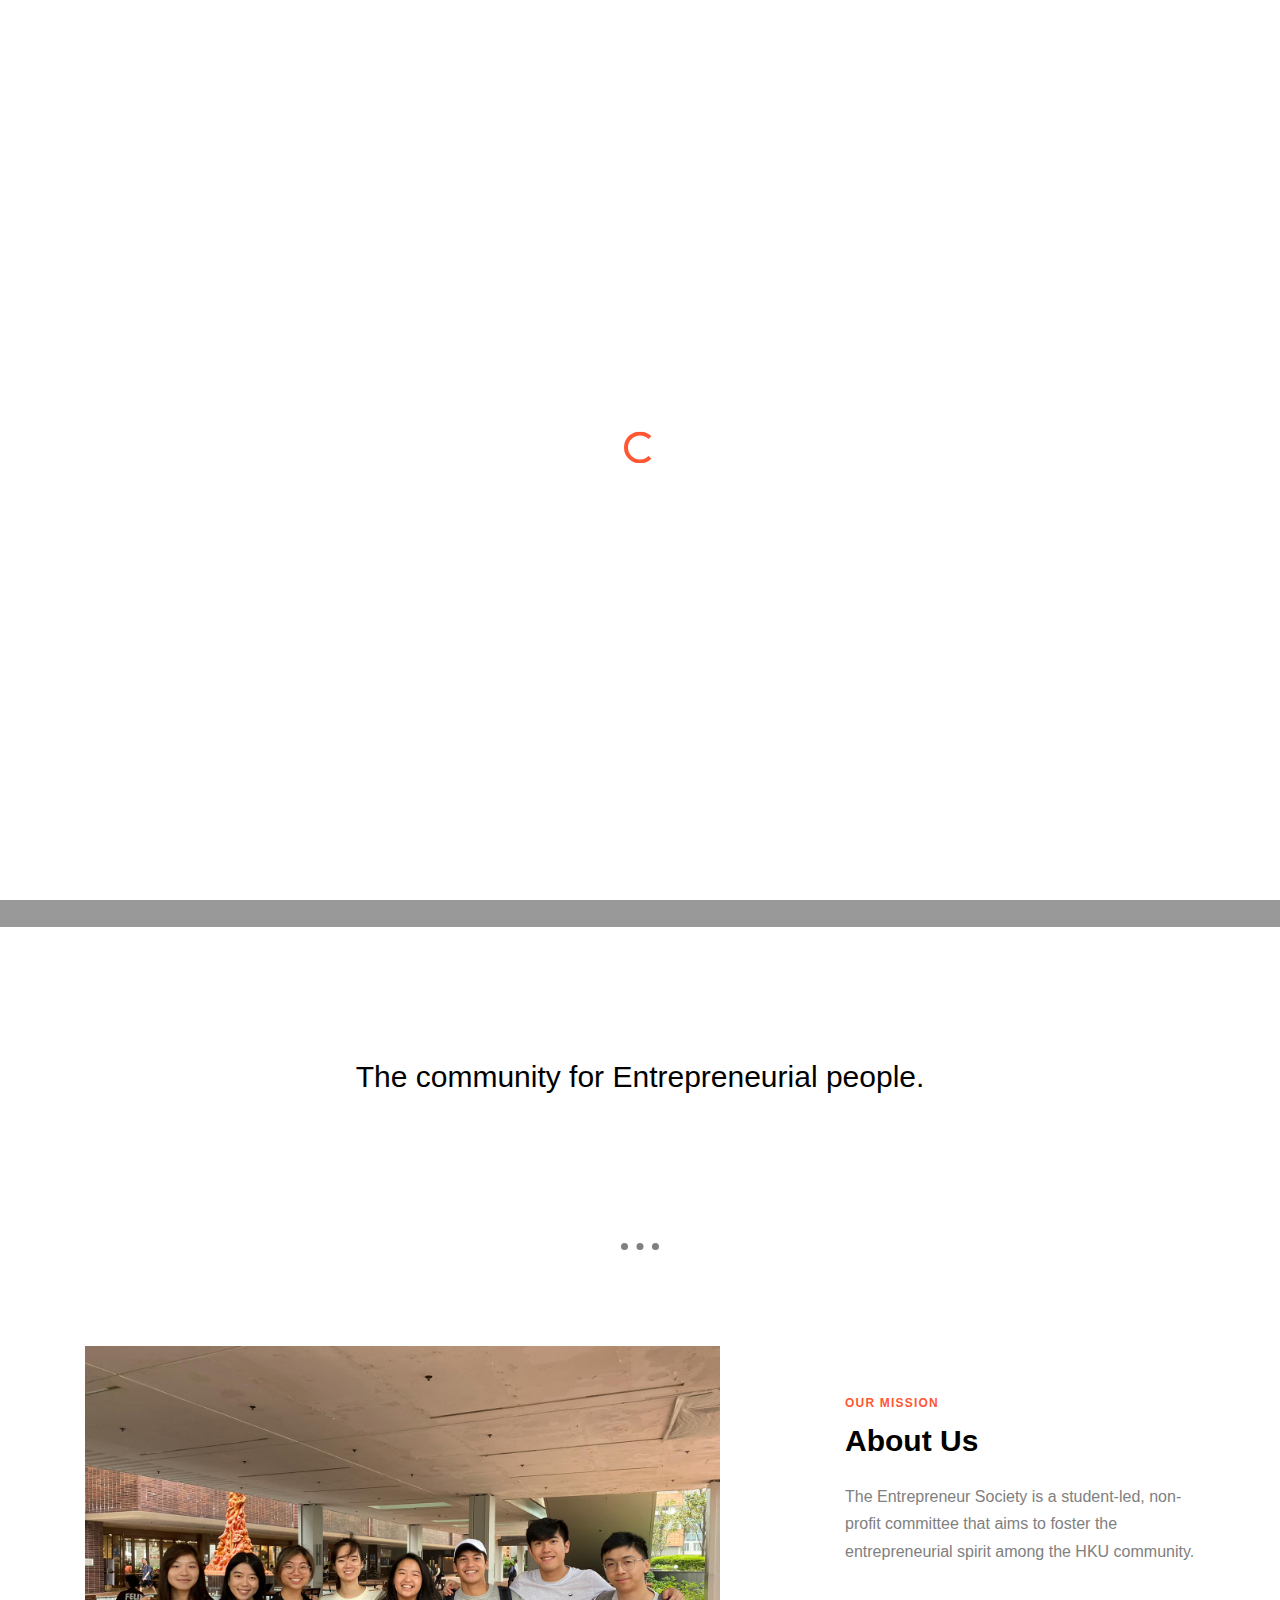
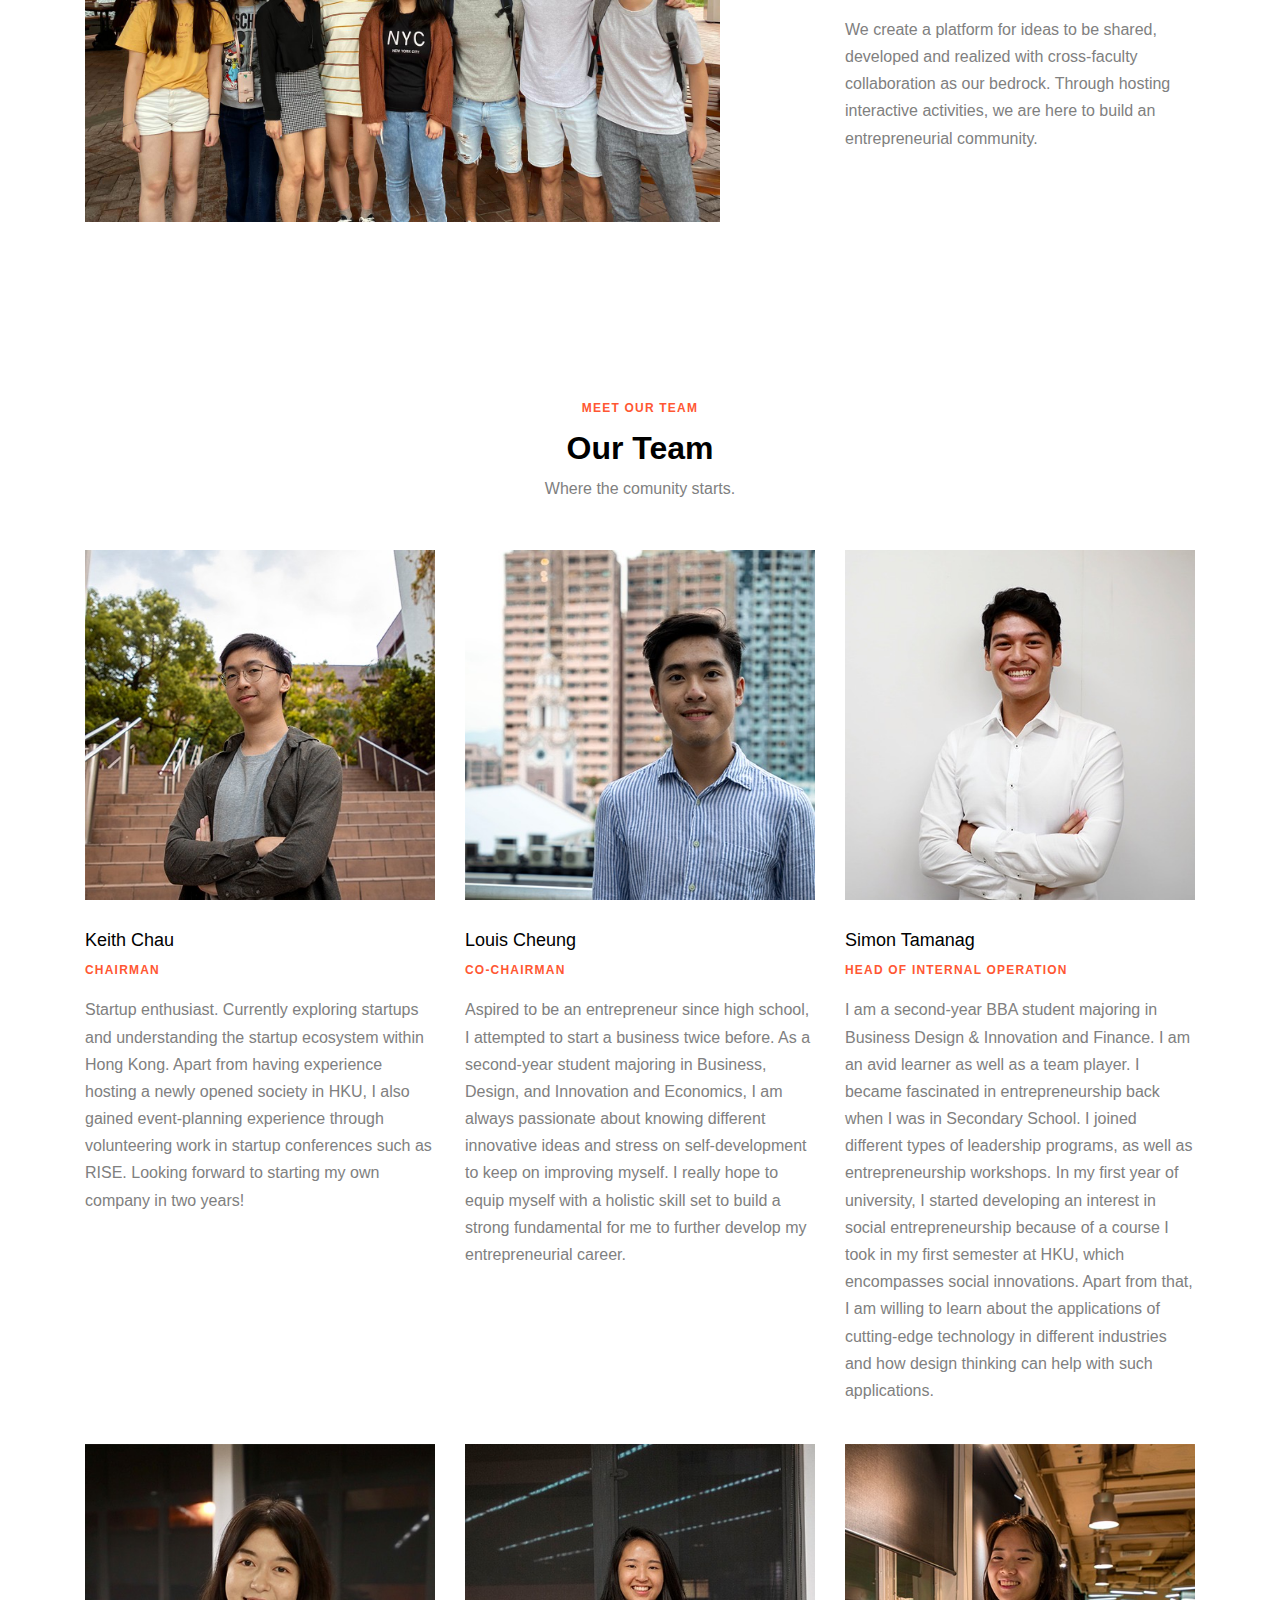
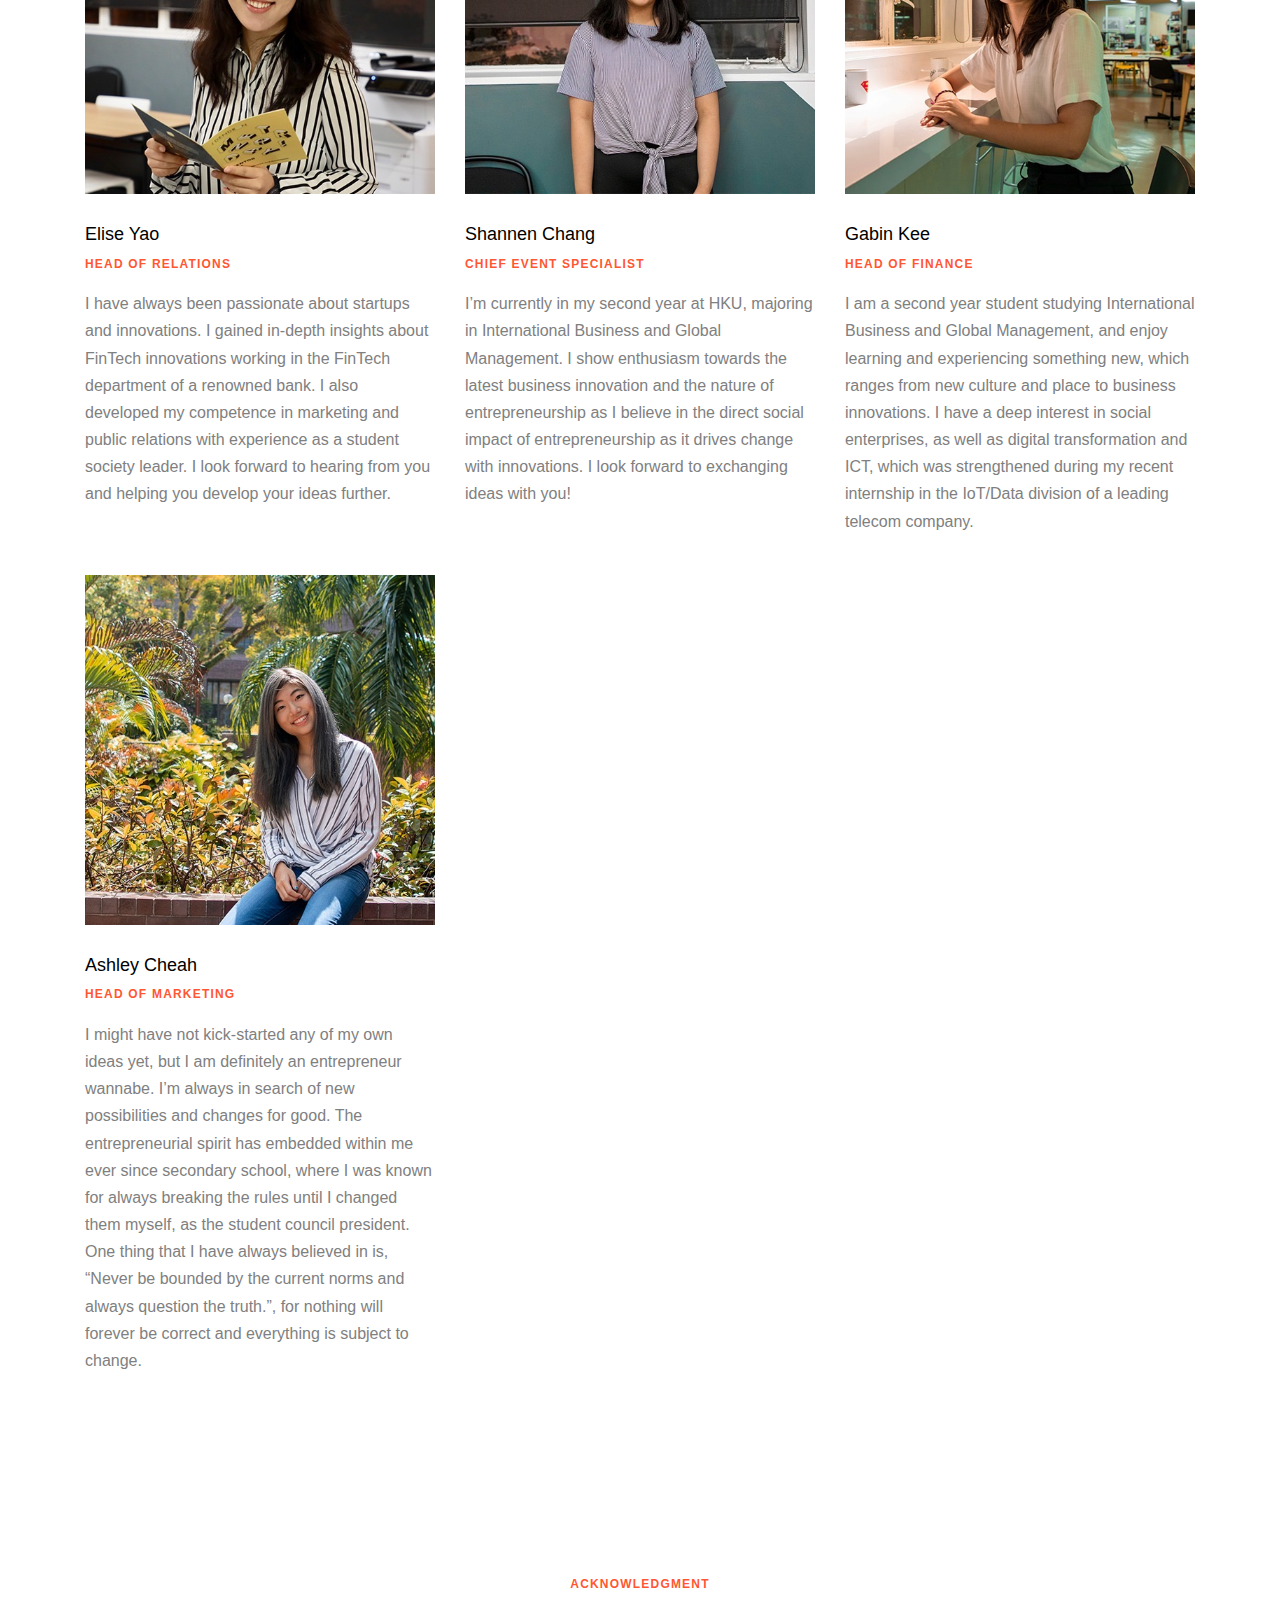
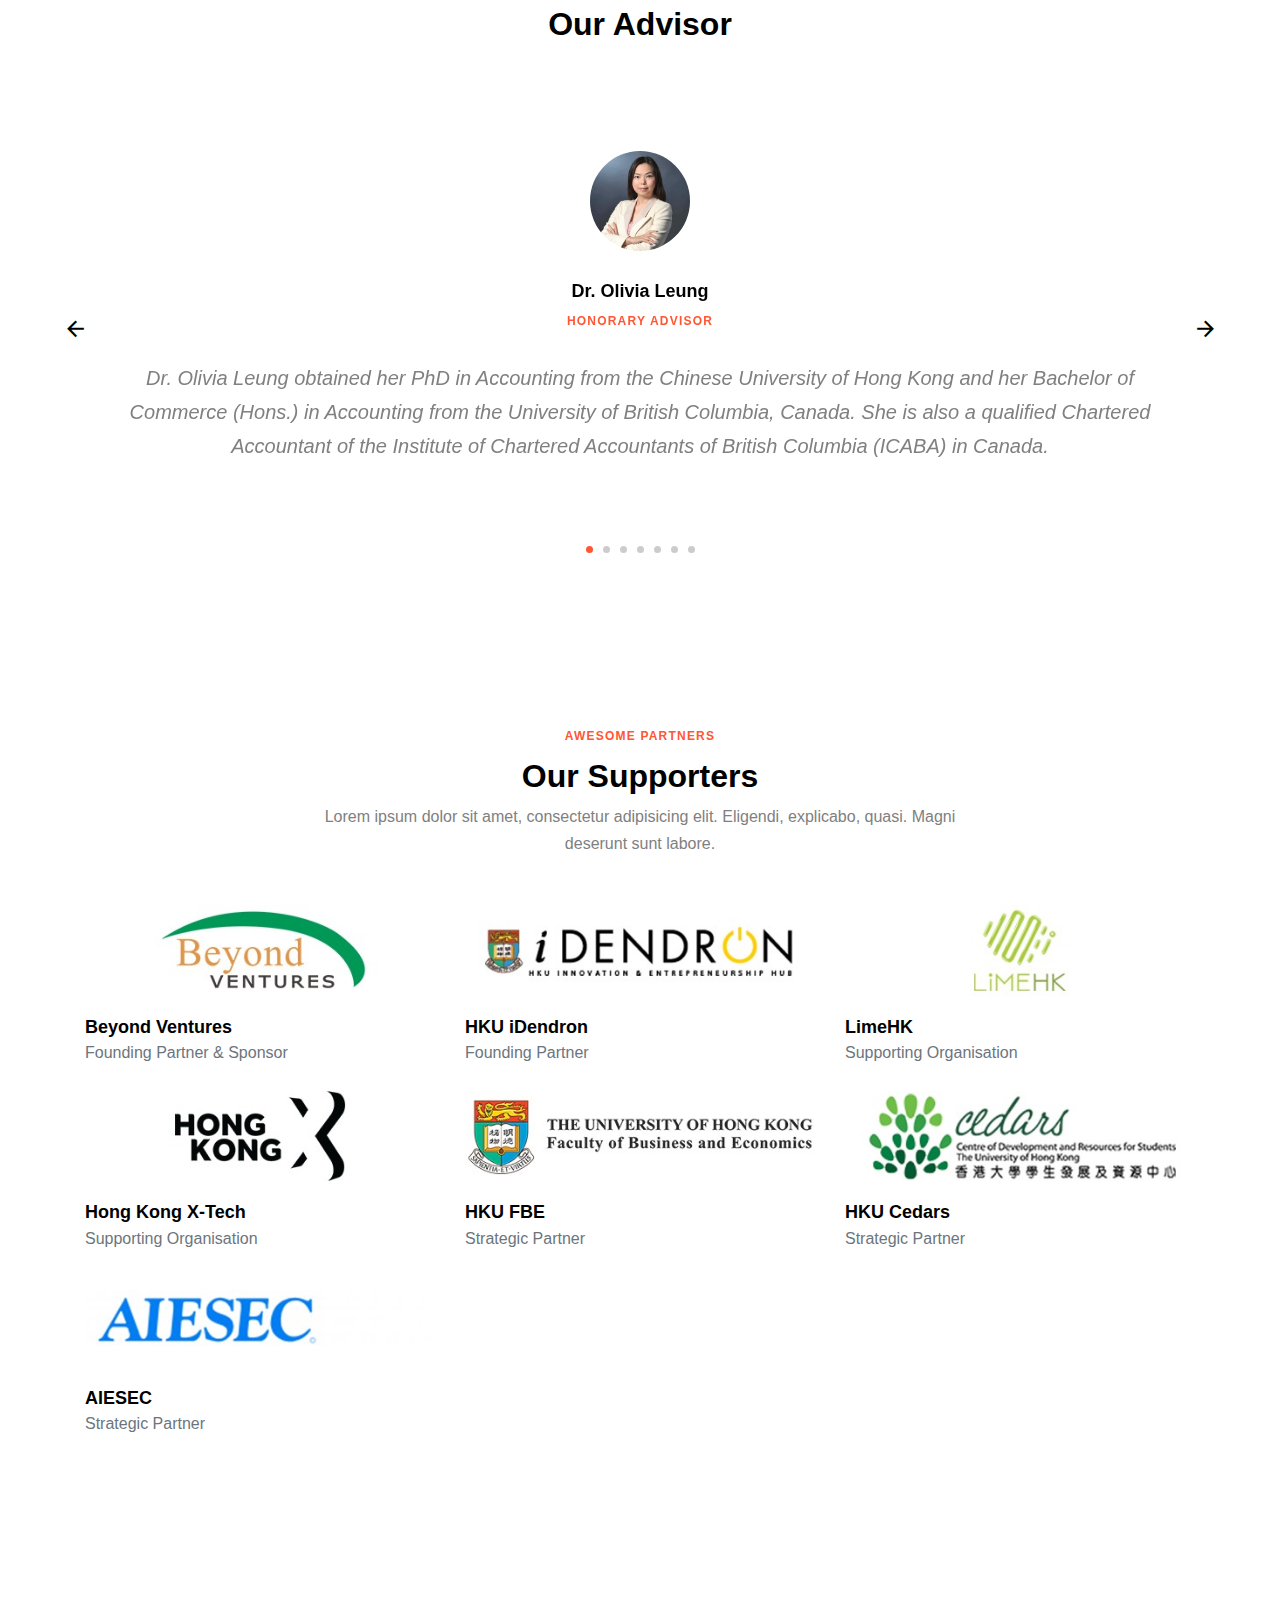
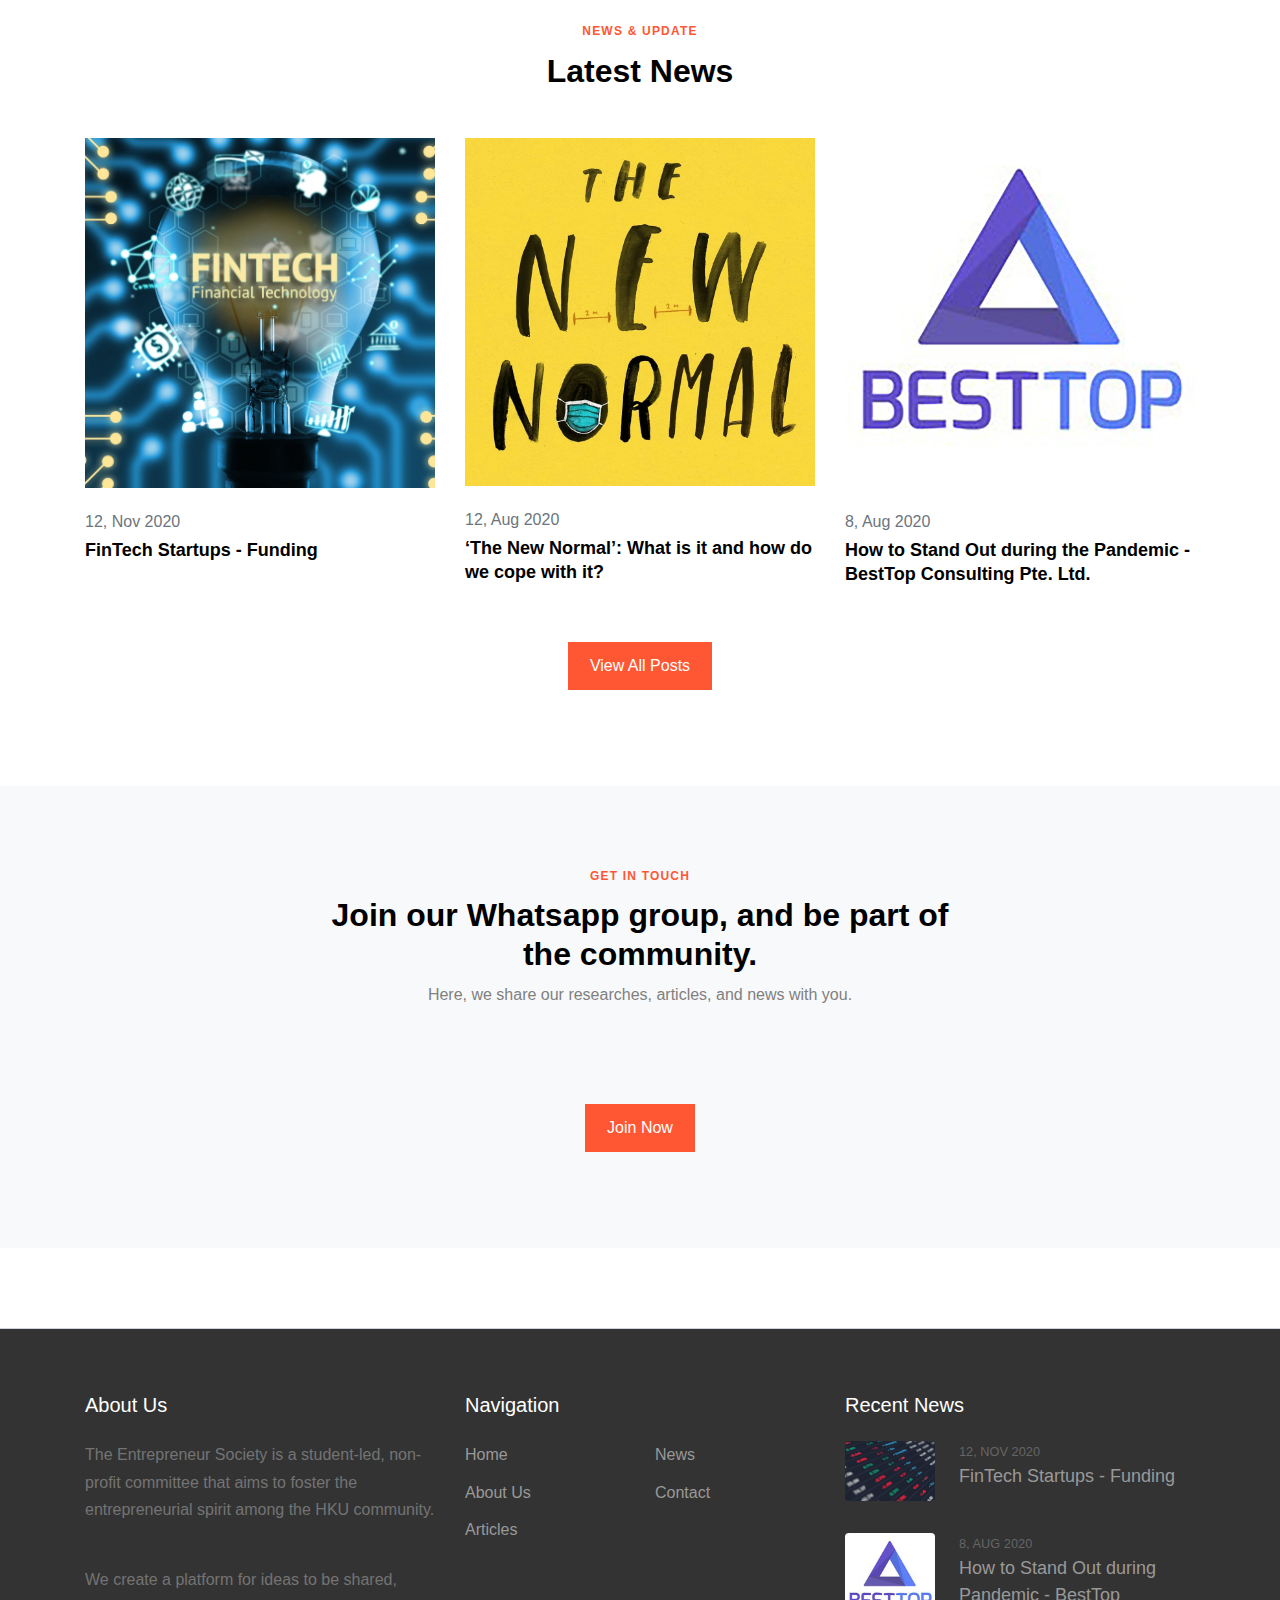
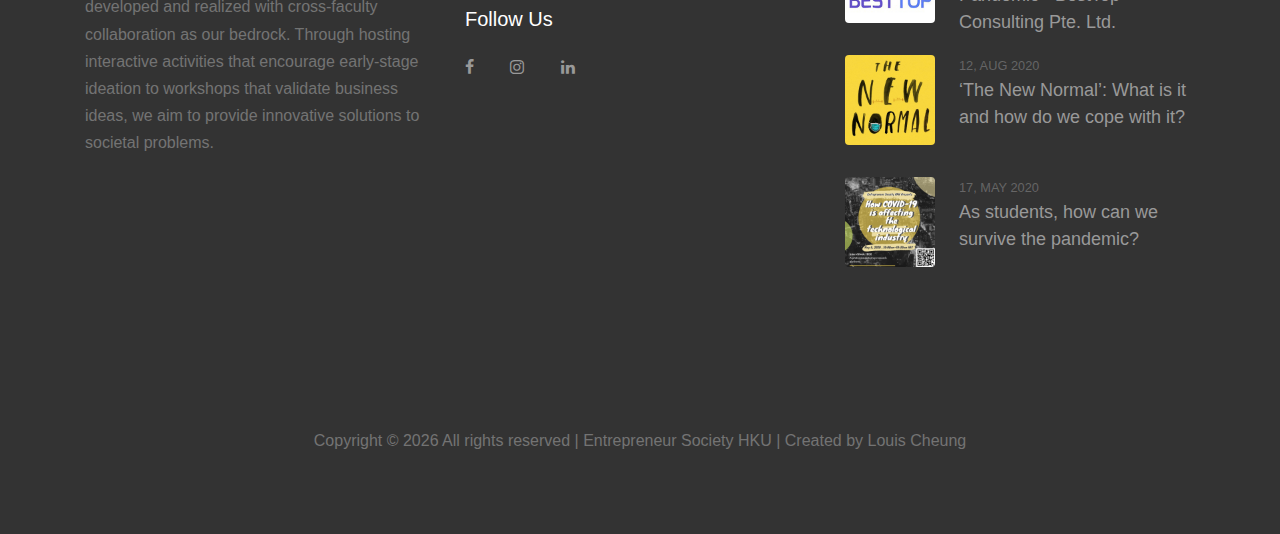
==== commit 33938f77: "Changes for the new fintech start-up article" ====
--- a/index.html
+++ b/index.html
@@ -482,7 +482,7 @@
           <div class="row mb-5">
             <div class="col-lg-4 col-md-6 mb-4 mb-lg-0 post-entry">
               <a href="fintech.html" class="d-block figure">
-                <img src="images/fintech.jpeg" alt="Image" class="img-fluid">
+                <img src="images/fintech-thumbnail-resize.jpg" alt="Image" class="img-fluid" >
               </a>
               <span class="text-muted d-block mb-1">12, Nov 2020</span>
               <h3><a href="fintech.html">FinTech Startups - Funding</a></h3>
@@ -600,6 +600,17 @@
             <h3 class="footer-heading mb-4">Recent News</h3>
             <div class="block-25">
               <ul class="list-unstyled">
+                <li class="mb-3">
+                  <a href="fintech.html" class="d-flex">
+                    <figure class="image mr-4">
+                      <img src="images/Fintech-companies.jpg" alt="" class="img-fluid">
+                    </figure>
+                    <div class="text">
+                      <span class="small text-uppercase date">12, Nov 2020</span>
+                      <h3 class="heading font-weight-light">FinTech Startups - Funding</h3>
+                    </div>
+                  </a>
+                </li>
                 <li class="mb-3">
                   <a href="bestTop.html" class="d-flex">
                     <figure class="image mr-4">
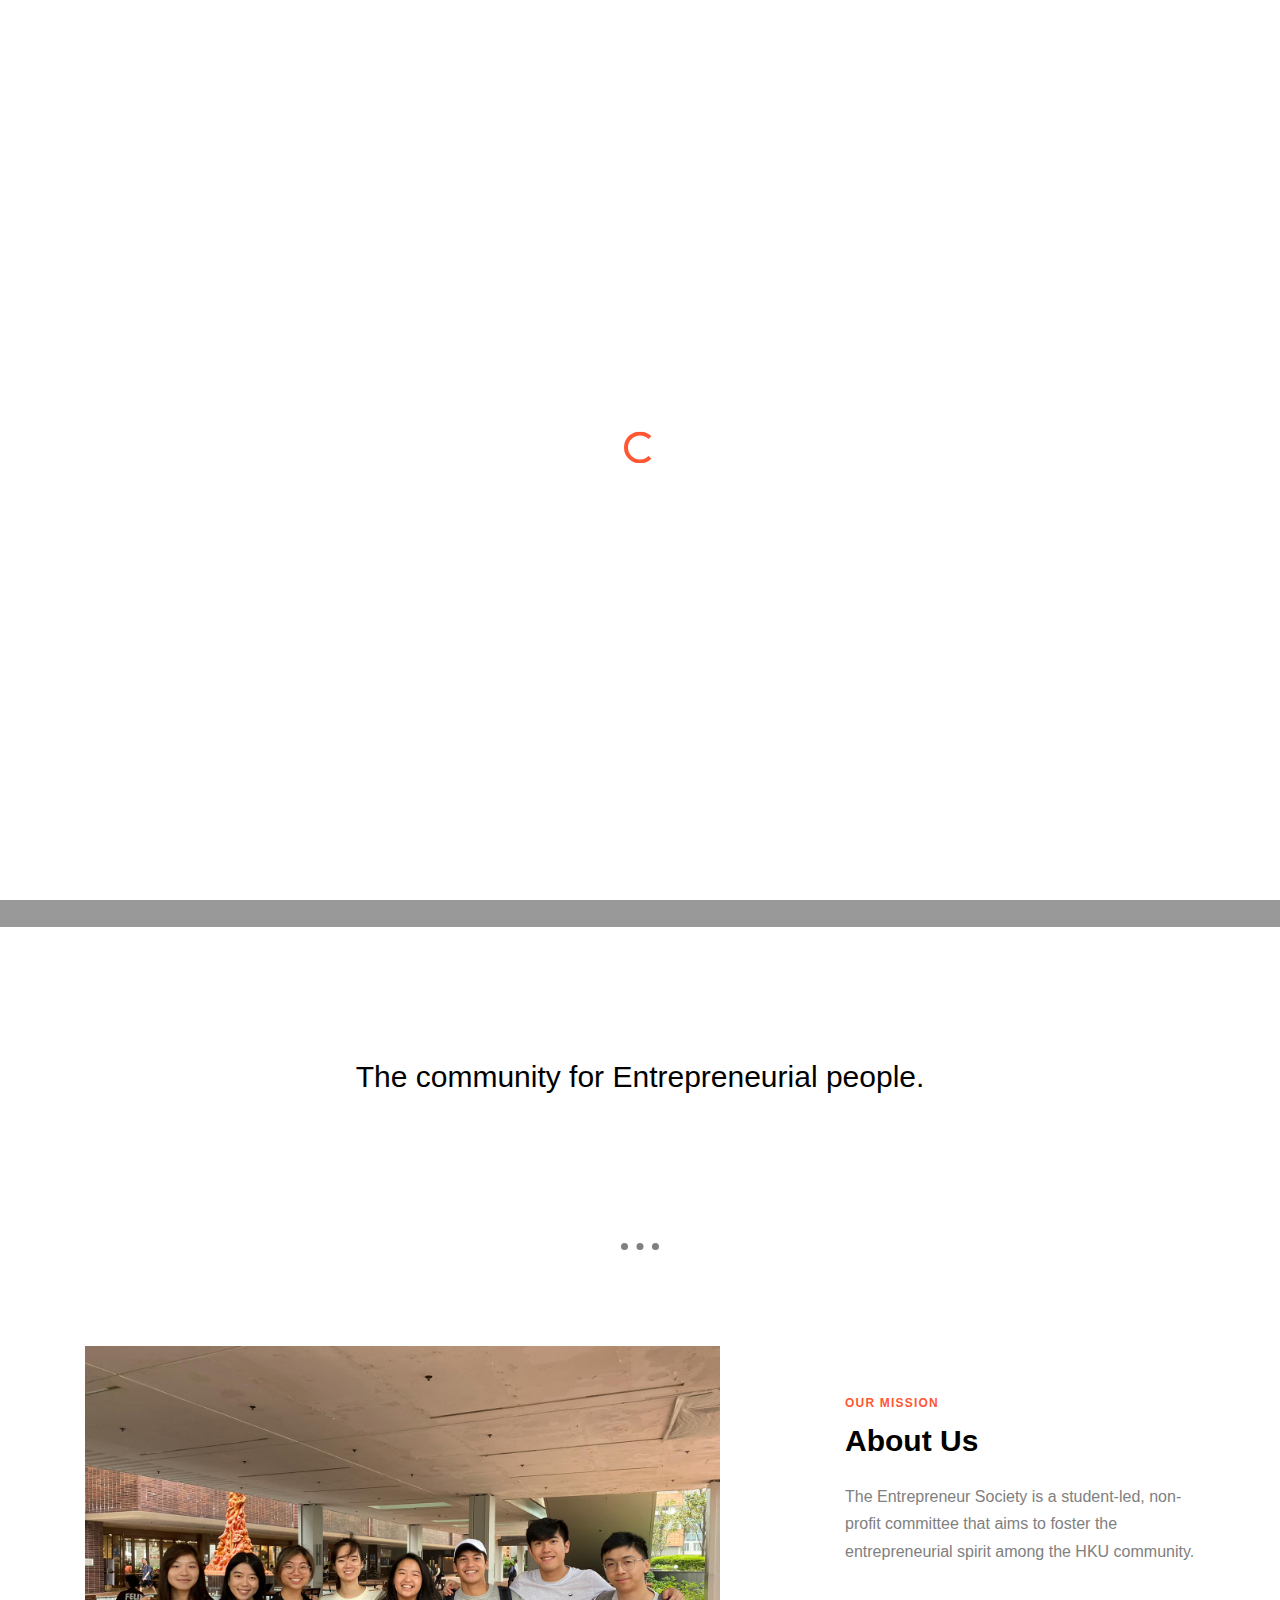
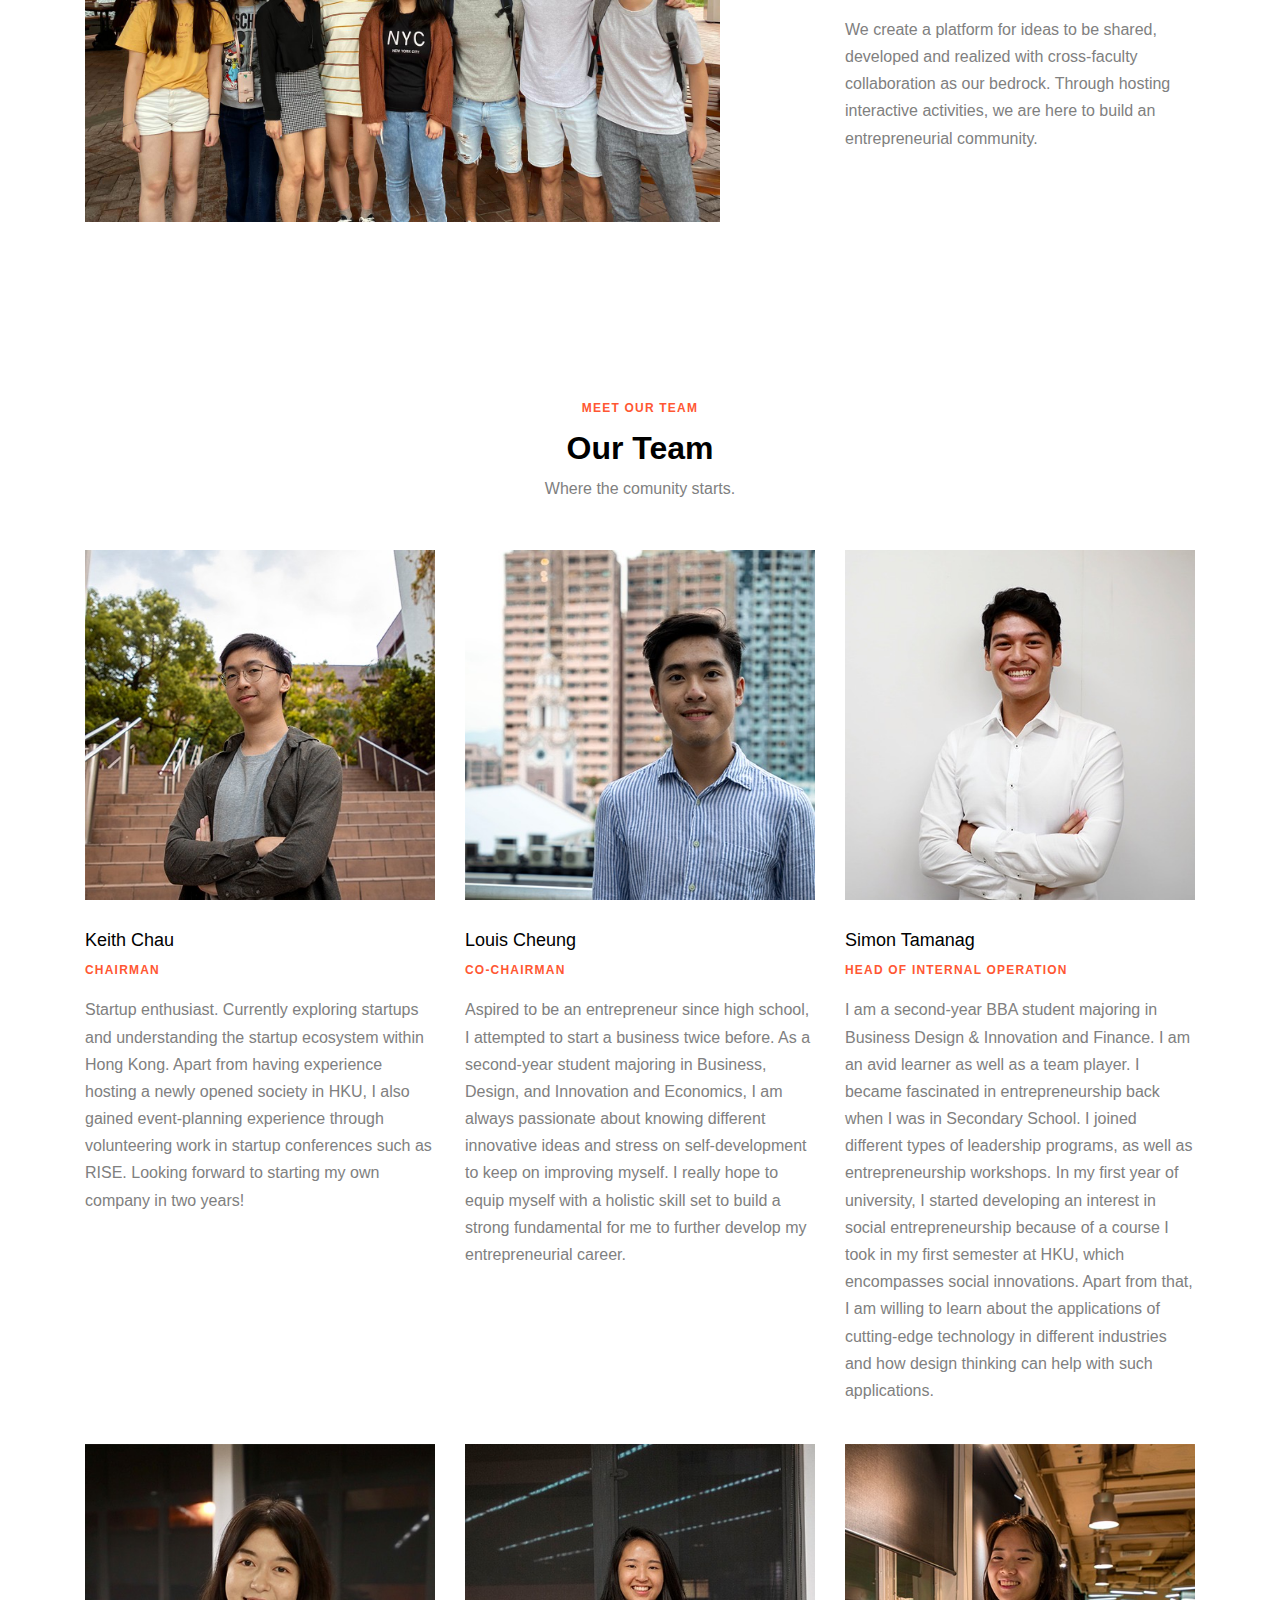
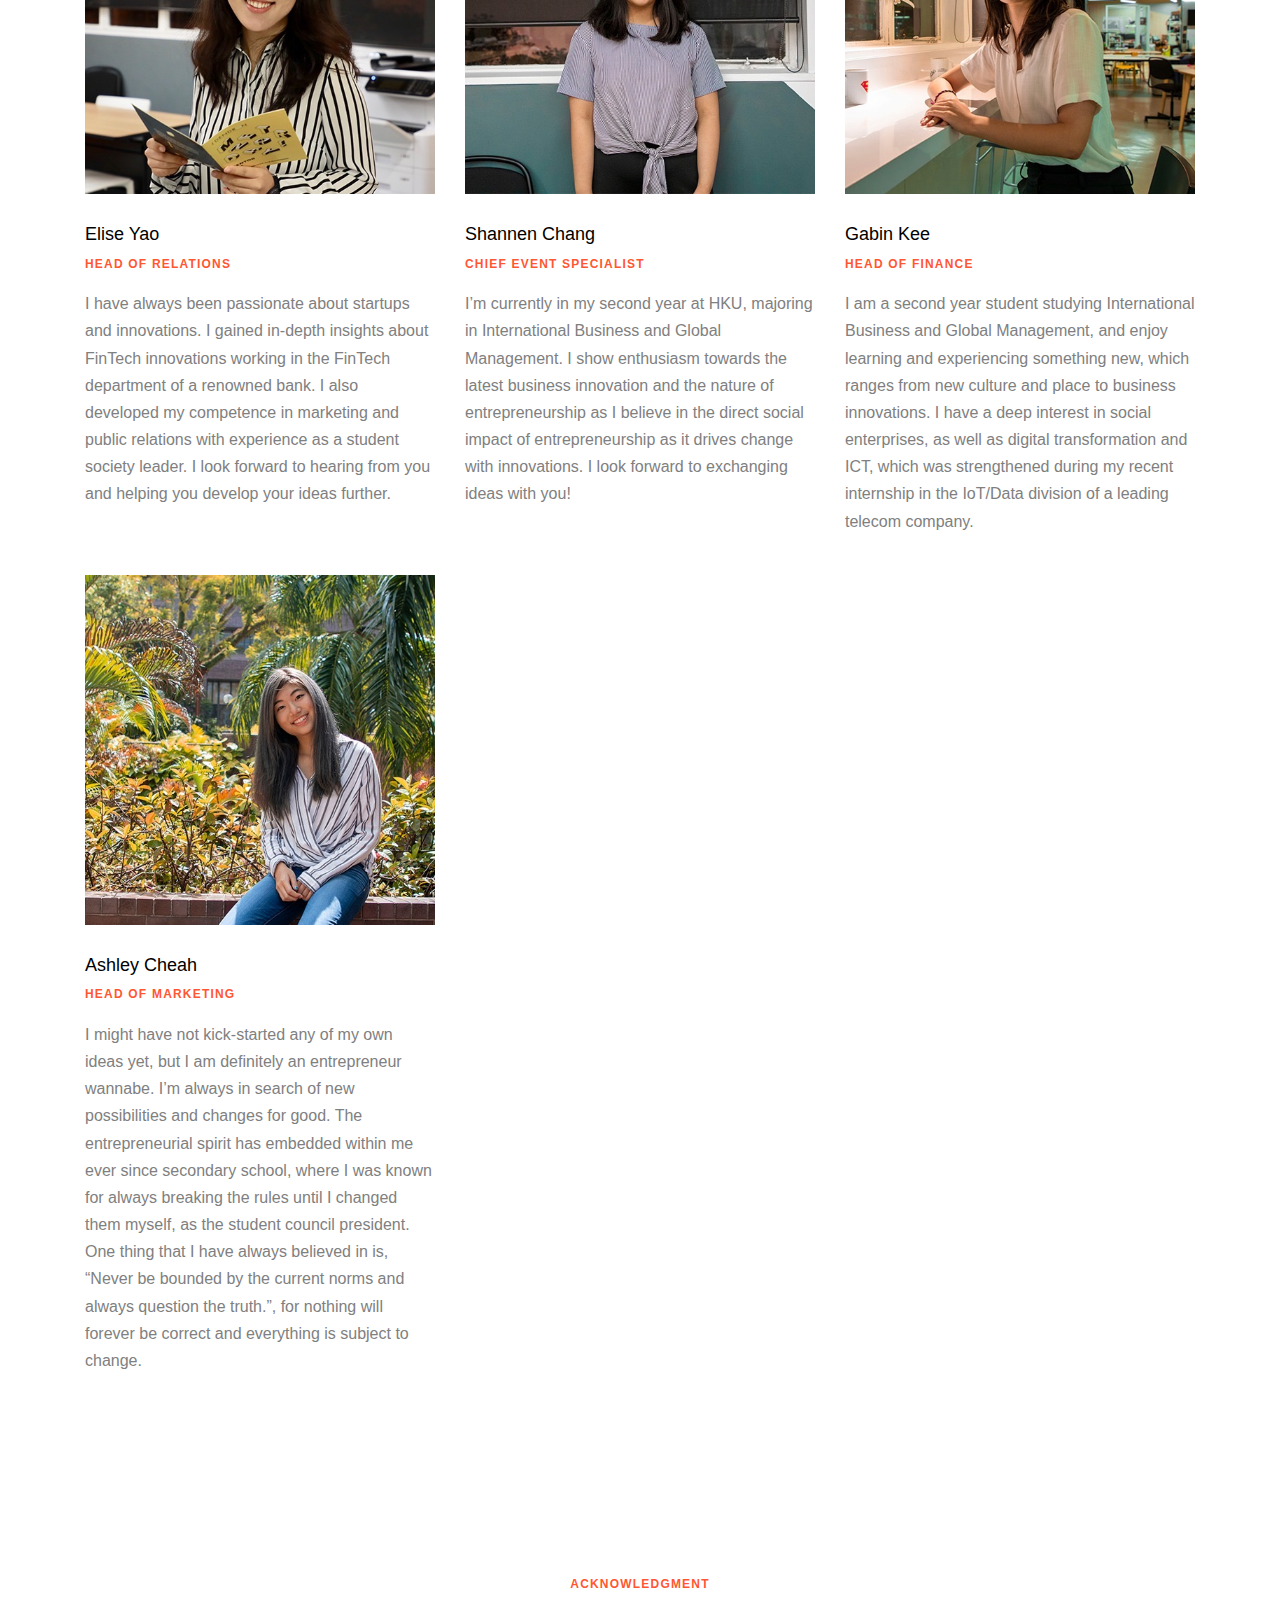
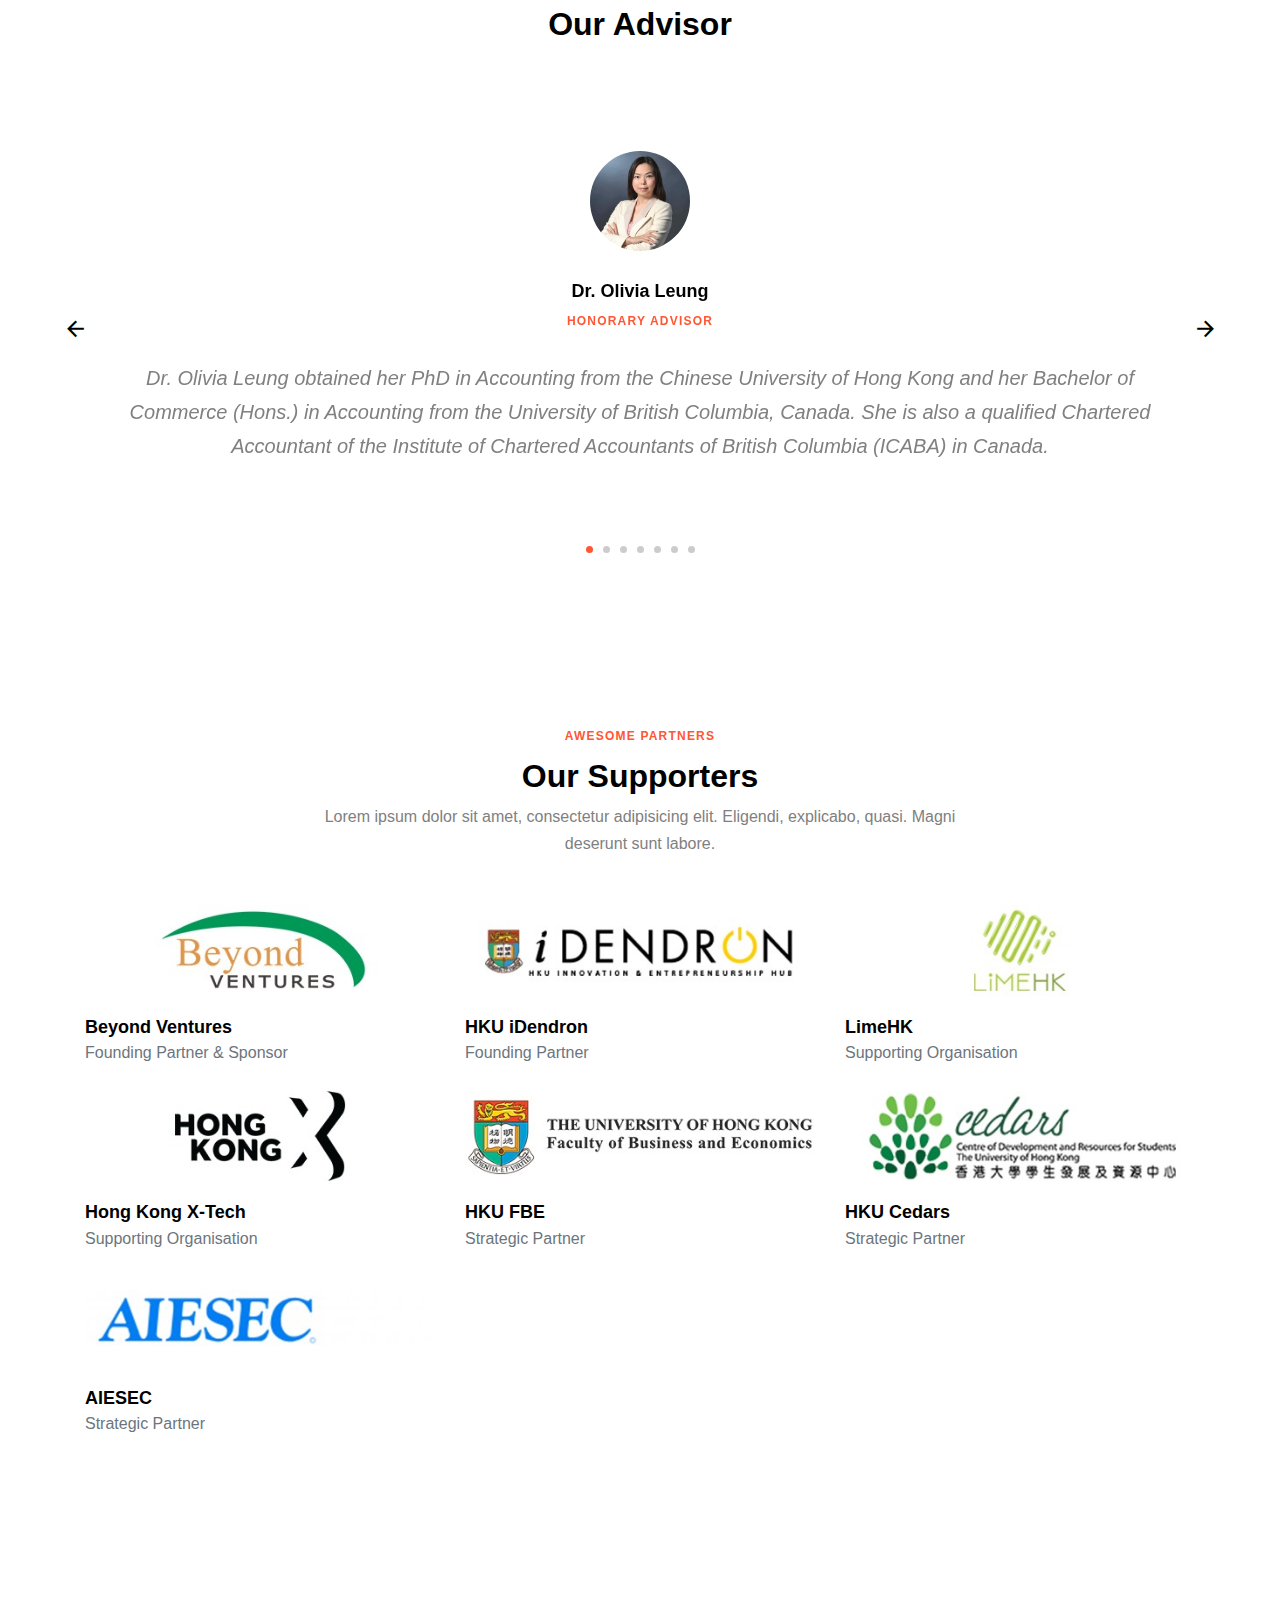
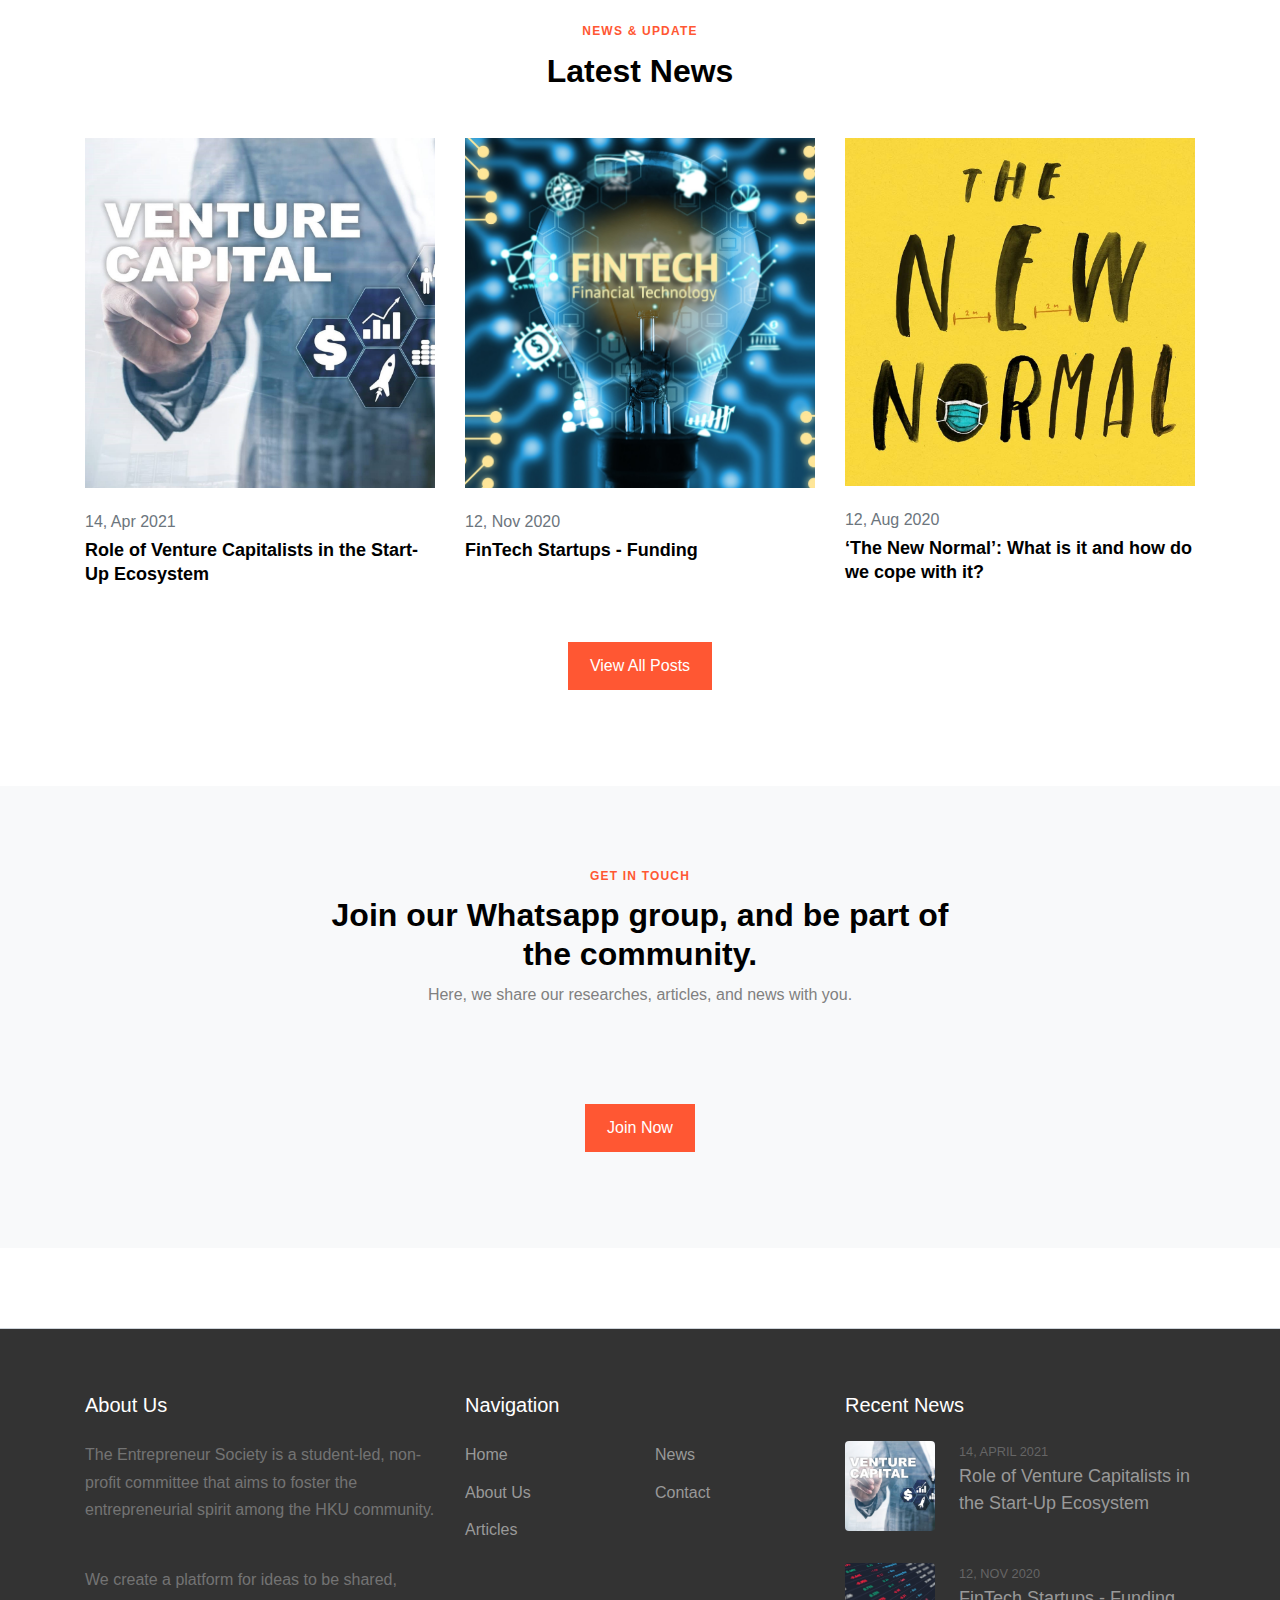
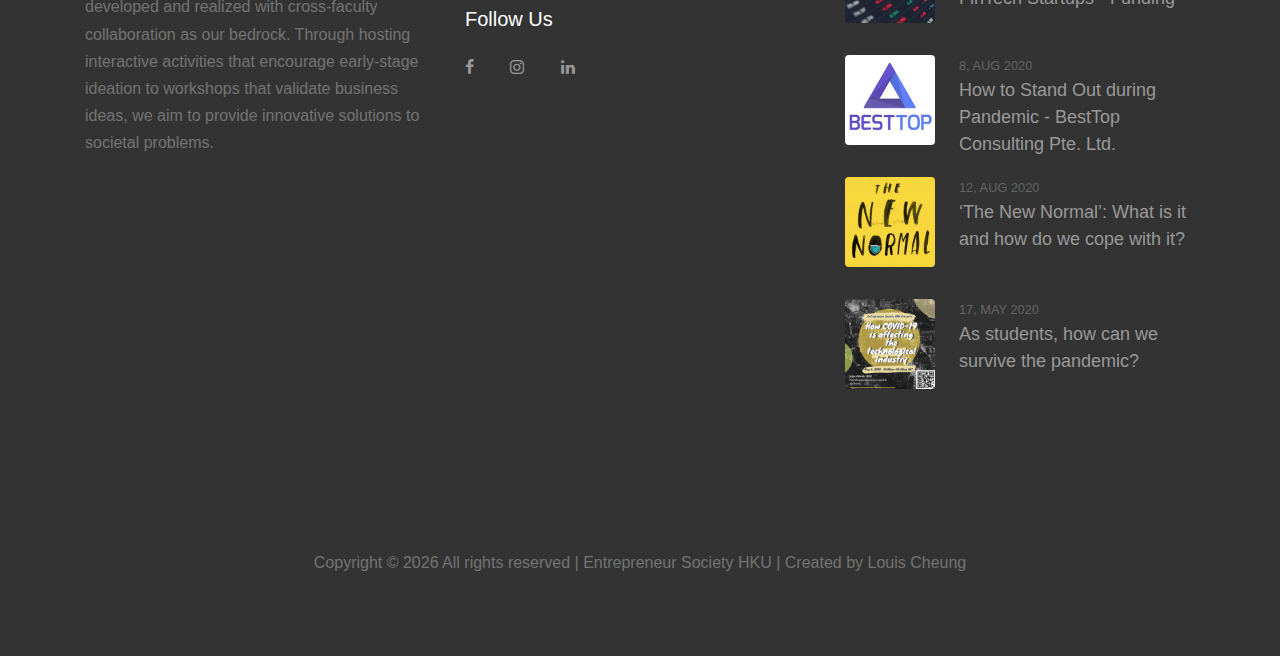
==== commit 6f5ebb11: "Added the Venture Capital article by the Industry Research Team" ====
--- a/index.html
+++ b/index.html
@@ -384,9 +384,9 @@
           <div class="testimony px-5">
             <img src="images/samsonGor.jpeg" alt="Image" class="img-fluid">
             <h3>Mr. Samson Lam</h3>
-            <span class="sub-title">Technology Student Advisor</span>
-            <p><em>Samson is a HKU Computer Science student who is eager to gain a more detailed understanding of
-                Technology. Believing in joining various programmes and competitions, he can have a chance to pursue the
+            <span class="sub-title">Technology Advisor</span>
+            <p><em>Samson graduated from HKU Computer Science. He is eager to gain a more detailed understanding of
+                Technology. Believing in joining various programmes and winning competitions, he can have a chance to pursue the
                 advanced technology. He will surely unravel the knowledge diligently and make contributions to the
                 discipline for the betterment of Technology. </em></p>
           </div>
@@ -481,6 +481,13 @@
           </div>
           <div class="row mb-5">
             <div class="col-lg-4 col-md-6 mb-4 mb-lg-0 post-entry">
+              <a href="venture.html" class="d-block figure">
+                <img src="images/VC_square.jpg" alt="Image" class="img-fluid" >
+              </a>
+              <span class="text-muted d-block mb-1">14, Apr 2021</span>
+              <h3><a href="venture.html">Role of Venture Capitalists in the Start-Up Ecosystem</a></h3>
+            </div>
+            <div class="col-lg-4 col-md-6 mb-4 mb-lg-0 post-entry">
               <a href="fintech.html" class="d-block figure">
                 <img src="images/fintech-thumbnail-resize.jpg" alt="Image" class="img-fluid" >
               </a>
@@ -494,13 +501,7 @@
               <span class="text-muted d-block mb-1">12, Aug 2020</span>
               <h3><a href="newNormal.html">‘The New Normal’: What is it and how do we cope with it?</a></h3>
             </div>
-            <div class="col-lg-4 col-md-6 mb-4 mb-lg-0 post-entry">
-              <a href="bestTop.html" class="d-block figure post-img">
-                <img src="images/bestTop.jpg" alt="Image" class="img-fluid">
-              </a>
-              <span class="text-muted d-block mb-1">8, Aug 2020</span>
-              <h3><a href="bestTop.html">How to Stand Out during the Pandemic - BestTop Consulting Pte. Ltd.</a></h3>
-            </div>
+            
 
 
           </div>
@@ -600,6 +601,17 @@
             <h3 class="footer-heading mb-4">Recent News</h3>
             <div class="block-25">
               <ul class="list-unstyled">
+                <li class="mb-3">
+                  <a href="venture.html" class="d-flex">
+                    <figure class="image mr-4">
+                      <img src="images/VC_square.jpg" alt="" class="img-fluid">
+                    </figure>
+                    <div class="text">
+                      <span class="small text-uppercase date">14, April 2021</span>
+                      <h3 class="heading font-weight-light">Role of Venture Capitalists in the Start-Up Ecosystem</h3>
+                    </div>
+                  </a>
+                </li>
                 <li class="mb-3">
                   <a href="fintech.html" class="d-flex">
                     <figure class="image mr-4">
